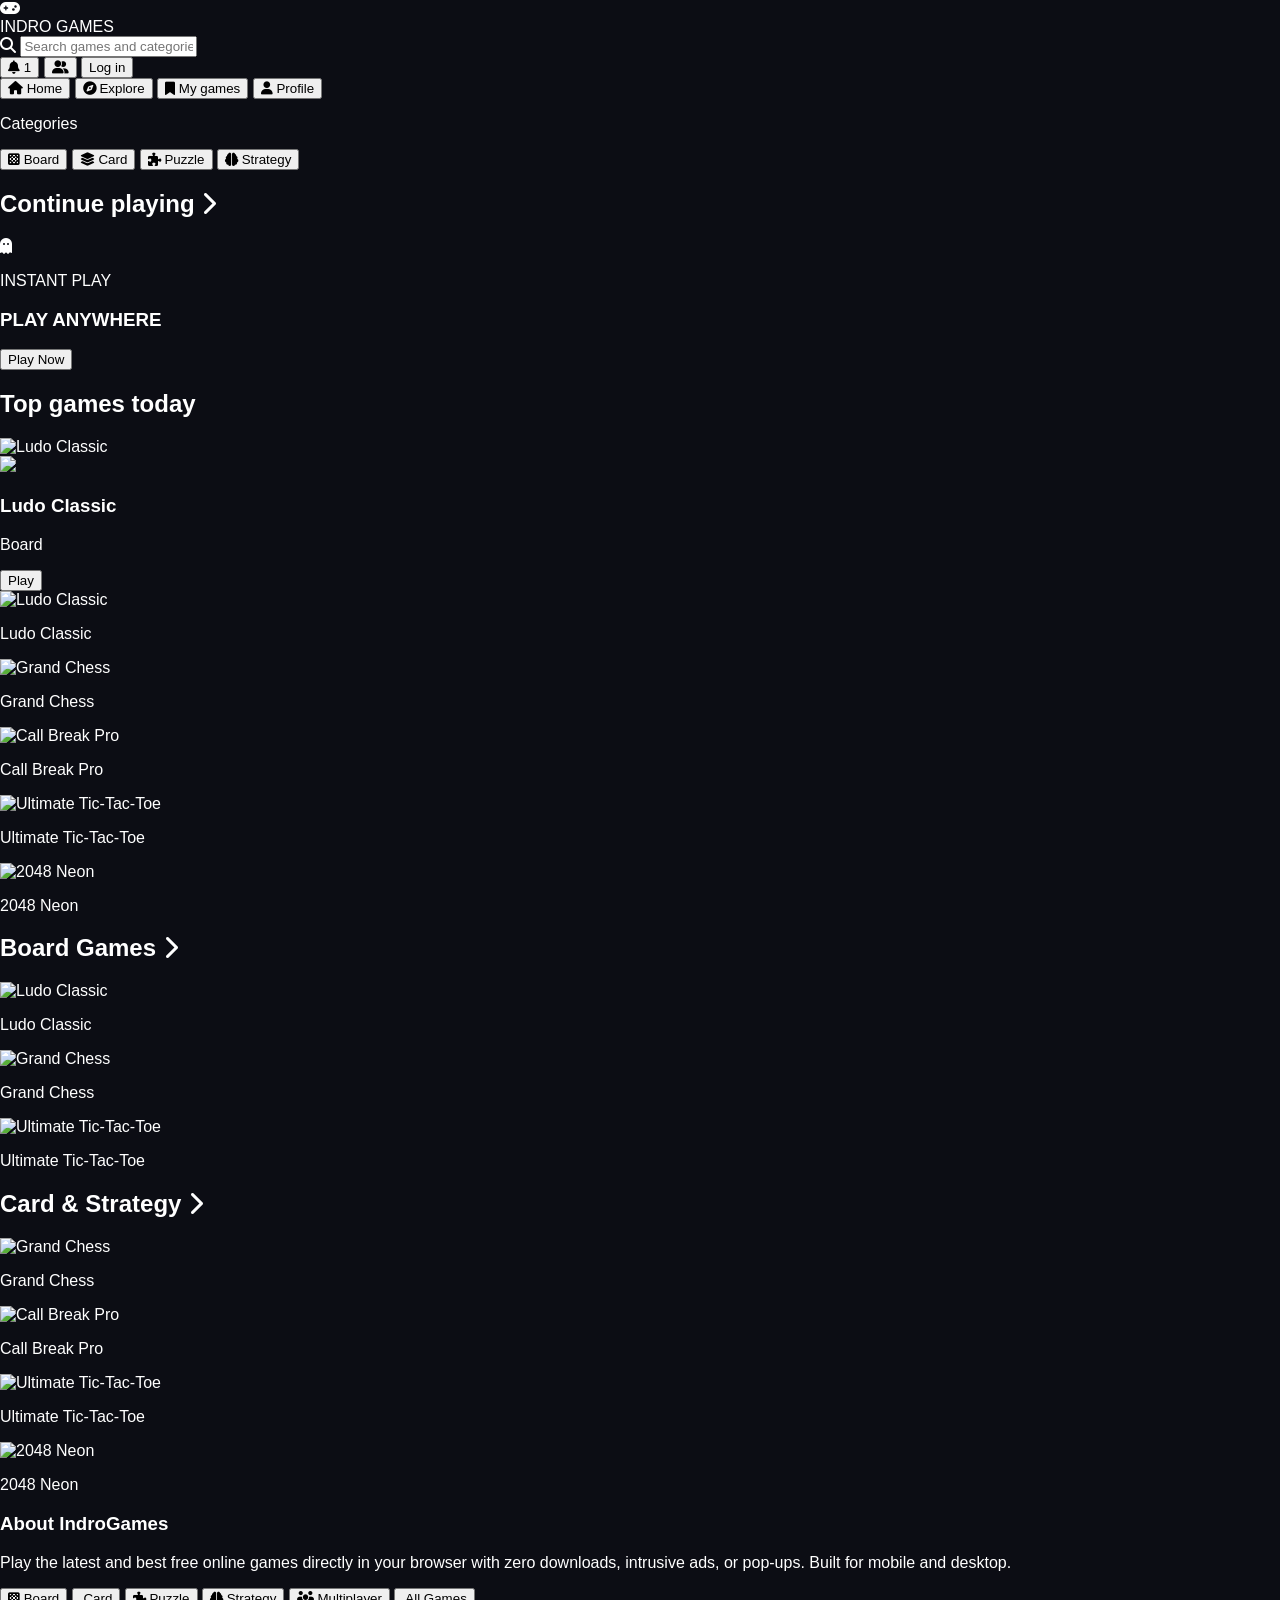
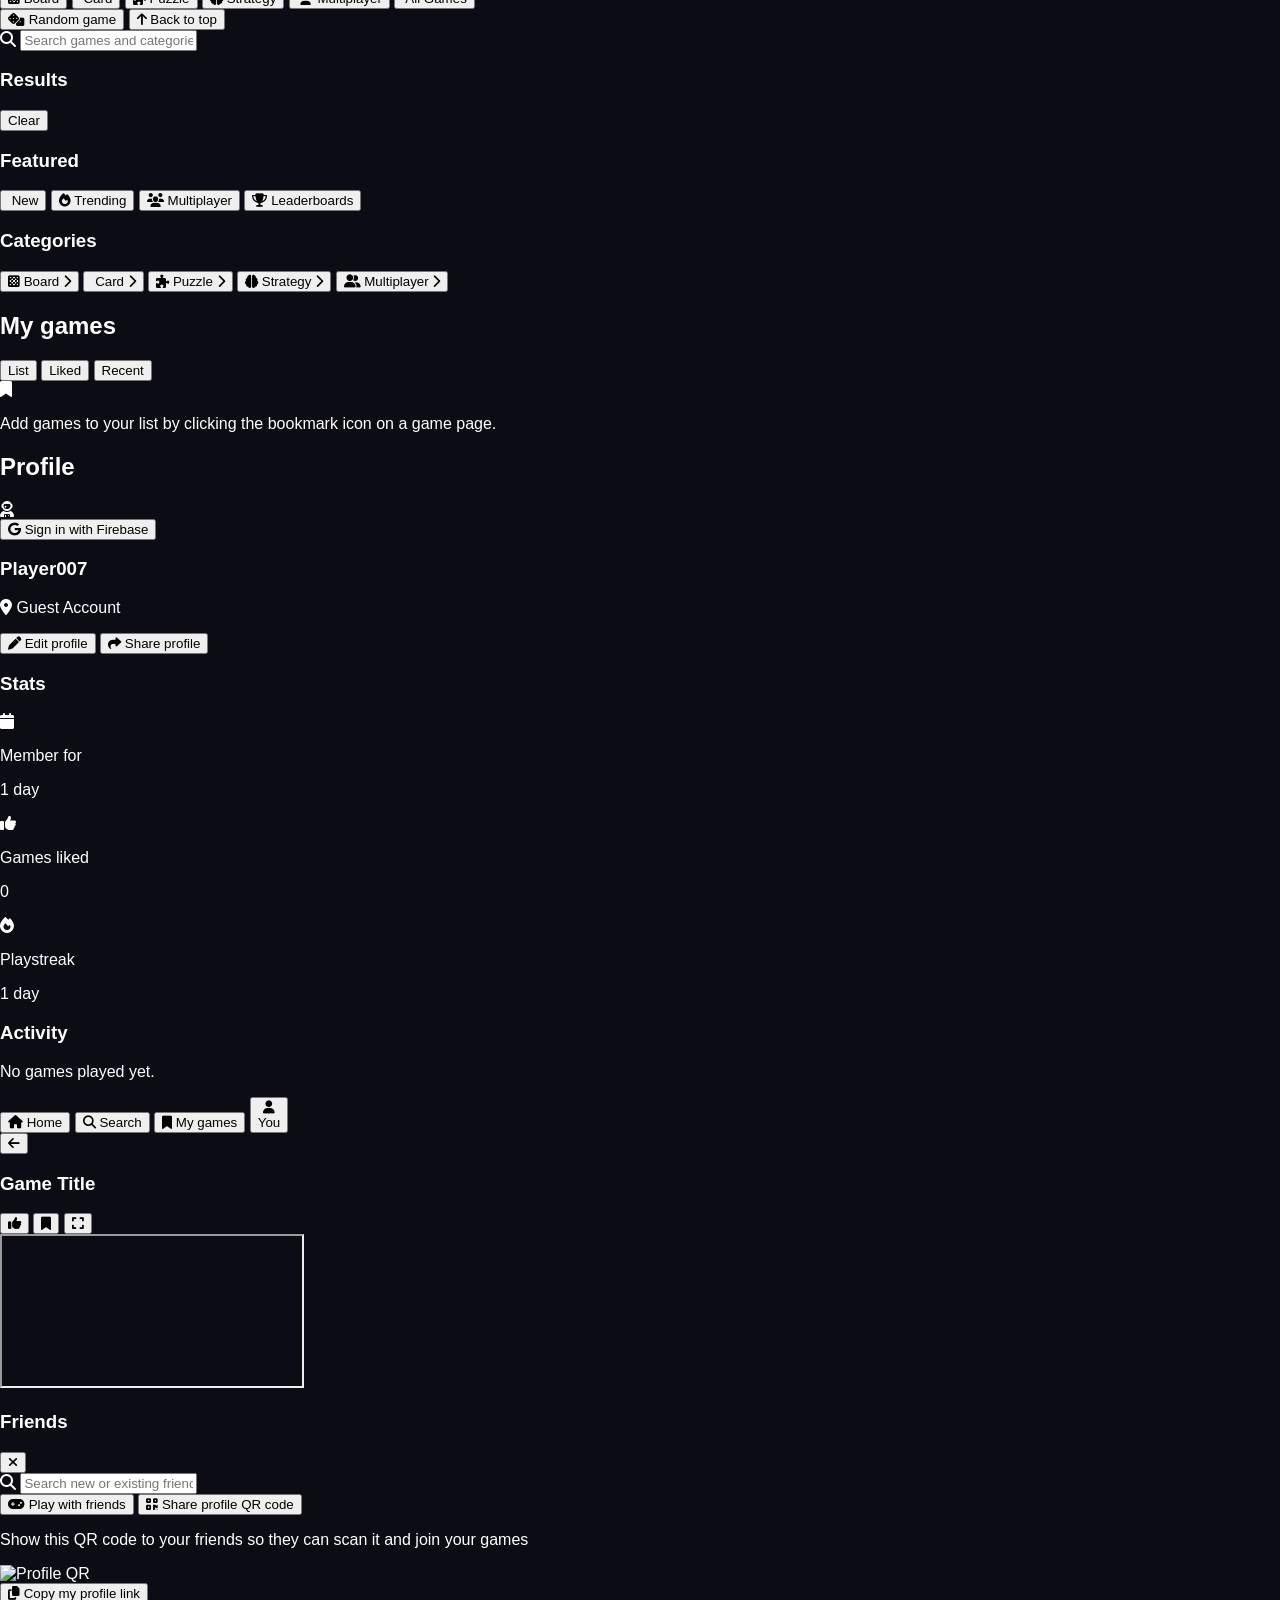
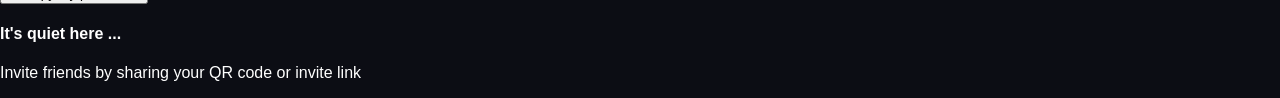
==== index.html @ e45c2a80 "Update index.html" ====
<!DOCTYPE html>
<html lang="en" class="dark">
<head>
  <meta charset="UTF-8" />
  <meta name="viewport" content="width=device-width, initial-scale=1.0, maximum-scale=1.0, user-scalable=no" />
  <title>GameZone - Play Free Online Games</title>
  <script src="https://cdn.tailwindcss.com"></script>
  <link href="https://cdnjs.cloudflare.com/ajax/libs/font-awesome/6.5.1/css/all.min.css" rel="stylesheet" />
  <style>
    :root {
      --bg-main: #0c0d14;
      --bg-surface: #141622;
      --bg-card: #1c1f30;
      --bg-hover: #262a40;
      --accent-purple: #6842ff;
      --accent-green: #9fe870;
    }
    * {
      box-sizing: border-box;
      -webkit-tap-highlight-color: transparent;
    }
    body {
      background-color: var(--bg-main);
      color: #ffffff;
      font-family: -apple-system, BlinkMacSystemFont, "Segoe UI", Roboto, Helvetica, Arial, sans-serif;
      margin: 0;
      padding-bottom: 72px;
      overflow-x: hidden;
    }
    @media (min-width: 768px) {
      body {
        padding-bottom: 0;
      }
    }
    .no-scrollbar::-webkit-scrollbar {
      display: none;
    }
    .no-scrollbar {
      -ms-overflow-style: none;
      scrollbar-width: none;
    }
    .game-icon-card:active {
      transform: scale(0.96);
    }
  </style>
</head>
<body class="min-h-screen flex flex-col">

  <!-- TOP HEADER -->
  <header class="sticky top-0 z-40 bg-[#0c0d14]/95 backdrop-blur-md border-b border-white/5 px-3.5 py-2.5 flex items-center justify-between">
    <!-- Brand Logo -->
    <div onclick="switchTab('home')" class="flex items-center gap-2 cursor-pointer select-none">
      <div class="w-9 h-9 rounded-xl bg-[#6842ff] flex items-center justify-center shadow-lg shadow-purple-600/30">
        <i class="fas fa-gamepad text-white text-lg"></i>
      </div>
      <div class="leading-none">
        <span class="block text-[11px] font-black tracking-wider text-gray-300 uppercase">INDRO</span>
        <span class="block text-base font-black tracking-tight text-white uppercase">GAMES</span>
      </div>
    </div>

    <!-- Desktop Search Bar -->
    <div class="hidden md:flex flex-1 max-w-md mx-6 relative">
      <i class="fas fa-search absolute left-3.5 top-3 text-gray-400 text-sm"></i>
      <input type="text" id="desktopSearchInput" onkeyup="handleSearch(this.value)" placeholder="Search games and categories"
        class="w-full bg-[#1c1f30] text-sm text-white placeholder-gray-400 rounded-full py-2 pl-10 pr-4 focus:outline-none focus:ring-2 focus:ring-[#6842ff]" />
    </div>

    <!-- Top Right Action Icons -->
    <div class="flex items-center gap-2">
      <button onclick="showToast('No new notifications')" class="relative w-9 h-9 rounded-full bg-[#1c1f30] hover:bg-[#262a40] flex items-center justify-center text-gray-200 transition">
        <i class="fas fa-bell text-sm"></i>
        <span class="absolute -top-0.5 -right-0.5 w-4 h-4 rounded-full bg-red-500 text-[10px] font-bold flex items-center justify-center">1</span>
      </button>

      <button onclick="openFriendsModal()" class="w-9 h-9 rounded-full bg-[#1c1f30] hover:bg-[#262a40] flex items-center justify-center text-gray-200 transition" title="Friends">
        <i class="fas fa-user-group text-sm"></i>
      </button>

      <button id="headerAuthBtn" onclick="triggerFirebaseLogin()" class="bg-[#9fe870] hover:bg-[#8ed95e] text-[#0c0d14] font-extrabold text-xs px-3.5 py-2 rounded-full transition shadow">
        Log in
      </button>
    </div>
  </header>

  <!-- MAIN WRAPPER -->
  <div class="flex flex-1">
    <!-- Desktop Left Sidebar -->
    <aside class="hidden md:flex flex-col w-56 bg-[#141622] border-r border-white/5 p-3 gap-1.5 shrink-0 sticky top-[57px] h-[calc(100vh-57px)]">
      <button onclick="switchTab('home')" class="nav-side flex items-center gap-3 px-3.5 py-2.5 rounded-xl bg-[#262a40] text-white font-semibold text-sm">
        <i class="fas fa-home w-5 text-[#6842ff]"></i> Home
      </button>
      <button onclick="switchTab('search')" class="nav-side flex items-center gap-3 px-3.5 py-2.5 rounded-xl text-gray-300 hover:bg-[#1c1f30] font-semibold text-sm">
        <i class="fas fa-compass w-5 text-sky-400"></i> Explore
      </button>
      <button onclick="switchTab('mygames')" class="nav-side flex items-center gap-3 px-3.5 py-2.5 rounded-xl text-gray-300 hover:bg-[#1c1f30] font-semibold text-sm">
        <i class="fas fa-bookmark w-5 text-amber-400"></i> My games
      </button>
      <button onclick="switchTab('you')" class="nav-side flex items-center gap-3 px-3.5 py-2.5 rounded-xl text-gray-300 hover:bg-[#1c1f30] font-semibold text-sm">
        <i class="fas fa-user w-5 text-emerald-400"></i> Profile
      </button>
      <div class="border-t border-white/5 my-2"></div>
      <p class="px-3 text-[11px] font-bold uppercase tracking-wider text-gray-500">Categories</p>
      <button onclick="openCategoryView('Board')" class="flex items-center gap-3 px-3.5 py-2 rounded-xl text-gray-300 hover:bg-[#1c1f30] text-sm">
        <i class="fas fa-chess-board w-5 text-purple-400"></i> Board
      </button>
      <button onclick="openCategoryView('Card')" class="flex items-center gap-3 px-3.5 py-2 rounded-xl text-gray-300 hover:bg-[#1c1f30] text-sm">
        <i class="fas fa-layer-group w-5 text-rose-400"></i> Card
      </button>
      <button onclick="openCategoryView('Puzzle')" class="flex items-center gap-3 px-3.5 py-2 rounded-xl text-gray-300 hover:bg-[#1c1f30] text-sm">
        <i class="fas fa-puzzle-piece w-5 text-amber-400"></i> Puzzle
      </button>
      <button onclick="openCategoryView('Strategy')" class="flex items-center gap-3 px-3.5 py-2 rounded-xl text-gray-300 hover:bg-[#1c1f30] text-sm">
        <i class="fas fa-brain w-5 text-cyan-400"></i> Strategy
      </button>
    </aside>

    <!-- CONTENT VIEWS CONTAINER -->
    <main class="flex-1 w-full max-w-6xl mx-auto px-3.5 py-4">

      <!-- ==================== 1. HOME TAB ==================== -->
      <section id="view-home" class="space-y-6">

        <!-- Continue Playing Row -->
        <div id="continuePlayingSection" class="hidden">
          <div class="flex items-center justify-between mb-2.5">
            <h2 class="text-base font-extrabold tracking-tight flex items-center gap-1.5">
              Continue playing <i class="fas fa-chevron-right text-xs text-gray-400"></i>
            </h2>
          </div>
          <div id="continuePlayingRow" class="flex gap-3 overflow-x-auto no-scrollbar pb-1"></div>
        </div>

        <!-- Promo / Offline Banner (Matches Video Style) -->
        <div class="bg-gradient-to-r from-[#282157] via-[#342875] to-[#1e1b4b] rounded-2xl p-4 flex items-center justify-between border border-purple-500/20 shadow-lg">
          <div class="flex items-center gap-3">
            <div class="w-12 h-12 rounded-2xl bg-[#6842ff] flex items-center justify-center shrink-0 shadow-md">
              <i class="fas fa-ghost text-2xl text-white"></i>
            </div>
            <div>
              <p class="text-[11px] font-bold uppercase tracking-wider text-purple-300">INSTANT PLAY</p>
              <h3 class="text-base font-black leading-tight text-white">PLAY ANYWHERE</h3>
            </div>
          </div>
          <button onclick="playRandomGame()" class="bg-[#9fe870] hover:bg-[#8ed95e] text-[#0c0d14] font-extrabold text-xs px-4 py-2.5 rounded-full transition shrink-0 shadow">
            Play Now
          </button>
        </div>

        <!-- Top Games Today -->
        <div>
          <div class="flex items-center justify-between mb-3">
            <h2 class="text-lg font-extrabold tracking-tight flex items-center gap-2">
              Top games today
            </h2>
          </div>

          <!-- Featured Hero Game Card -->
          <div id="featuredHeroCard" class="mb-3"></div>

          <!-- 3-Column Icon Grid (Mobile) / 6-Column (Desktop) -->
          <div id="topGamesGrid" class="grid grid-cols-3 sm:grid-cols-4 md:grid-cols-5 lg:grid-cols-6 gap-2.5"></div>
        </div>

        <!-- Board Games Carousel -->
        <div>
          <div onclick="openCategoryView('Board')" class="flex items-center justify-between mb-2.5 cursor-pointer">
            <h2 class="text-base font-extrabold tracking-tight flex items-center gap-1.5">
              Board Games <i class="fas fa-chevron-right text-xs text-gray-400"></i>
            </h2>
          </div>
          <div id="row-Board" class="grid grid-cols-3 sm:grid-cols-4 md:grid-cols-5 lg:grid-cols-6 gap-2.5"></div>
        </div>

        <!-- Card & Strategy Games Carousel -->
        <div>
          <div onclick="openCategoryView('Card')" class="flex items-center justify-between mb-2.5 cursor-pointer">
            <h2 class="text-base font-extrabold tracking-tight flex items-center gap-1.5">
              Card & Strategy <i class="fas fa-chevron-right text-xs text-gray-400"></i>
            </h2>
          </div>
          <div id="row-CardStrategy" class="grid grid-cols-3 sm:grid-cols-4 md:grid-cols-5 lg:grid-cols-6 gap-2.5"></div>
        </div>

        <!-- About Box + Quick Category Chips (Matches Video Footer Section) -->
        <div class="bg-[#141622] rounded-2xl p-4 border border-white/5 space-y-4">
          <div>
            <h3 class="text-base font-extrabold mb-1">About IndroGames</h3>
            <p class="text-xs text-gray-400 leading-relaxed">
              Play the latest and best free online games directly in your browser with zero downloads, intrusive ads, or pop-ups. Built for mobile and desktop.
            </p>
          </div>
          <div class="grid grid-cols-3 sm:grid-cols-6 gap-2">
            <button onclick="openCategoryView('Board')" class="bg-[#1c1f30] hover:bg-[#262a40] p-3 rounded-xl flex flex-col items-start gap-2 transition">
              <i class="fas fa-chess-board text-purple-400 text-base"></i>
              <span class="text-xs font-bold">Board</span>
            </button>
            <button onclick="openCategoryView('Card')" class="bg-[#1c1f30] hover:bg-[#262a40] p-3 rounded-xl flex flex-col items-start gap-2 transition">
              <i class="fas fa-spade text-rose-400 text-base"></i>
              <span class="text-xs font-bold">Card</span>
            </button>
            <button onclick="openCategoryView('Puzzle')" class="bg-[#1c1f30] hover:bg-[#262a40] p-3 rounded-xl flex flex-col items-start gap-2 transition">
              <i class="fas fa-puzzle-piece text-amber-400 text-base"></i>
              <span class="text-xs font-bold">Puzzle</span>
            </button>
            <button onclick="openCategoryView('Strategy')" class="bg-[#1c1f30] hover:bg-[#262a40] p-3 rounded-xl flex flex-col items-start gap-2 transition">
              <i class="fas fa-brain text-sky-400 text-base"></i>
              <span class="text-xs font-bold">Strategy</span>
            </button>
            <button onclick="openCategoryView('Multiplayer')" class="bg-[#1c1f30] hover:bg-[#262a40] p-3 rounded-xl flex flex-col items-start gap-2 transition">
              <i class="fas fa-users text-emerald-400 text-base"></i>
              <span class="text-xs font-bold">Multiplayer</span>
            </button>
            <button onclick="openCategoryView('All')" class="bg-[#1c1f30] hover:bg-[#262a40] p-3 rounded-xl flex flex-col items-start gap-2 transition">
              <i class="fas fa-grid-2 text-indigo-400 text-base"></i>
              <span class="text-xs font-bold">All Games</span>
            </button>
          </div>
        </div>

        <!-- Bottom Pill Buttons (Random Game & Back to Top) -->
        <div class="space-y-2.5 pt-1 pb-4">
          <button onclick="playRandomGame()" class="w-full bg-[#1c1f30] hover:bg-[#262a40] text-white font-bold text-sm py-3 rounded-full flex items-center justify-center gap-2 transition">
            <i class="fas fa-dice text-rose-400"></i> Random game
          </button>
          <button onclick="window.scrollTo({top: 0, behavior: 'smooth'})" class="w-full bg-[#1c1f30] hover:bg-[#262a40] text-white font-bold text-sm py-3 rounded-full flex items-center justify-center gap-2 transition">
            <i class="fas fa-arrow-up text-gray-300"></i> Back to top
          </button>
        </div>
      </section>

      <!-- ==================== 2. SEARCH & EXPLORE TAB ==================== -->
      <section id="view-search" class="hidden space-y-5">
        <!-- Mobile Search Input -->
        <div class="relative">
          <i class="fas fa-search absolute left-4 top-3.5 text-gray-400 text-sm"></i>
          <input type="text" id="mobileSearchInput" onkeyup="handleSearch(this.value)" placeholder="Search games and categories"
            class="w-full bg-[#1c1f30] text-sm text-white placeholder-gray-400 rounded-full py-3 pl-11 pr-4 focus:outline-none focus:ring-2 focus:ring-[#6842ff]" />
        </div>

        <!-- Search Results Container -->
        <div id="searchResultsBox" class="hidden space-y-3">
          <div class="flex items-center justify-between">
            <h3 id="searchResultTitle" class="text-base font-extrabold">Results</h3>
            <button onclick="clearSearch()" class="text-xs text-purple-400 font-bold">Clear</button>
          </div>
          <div id="searchResultsGrid" class="grid grid-cols-3 sm:grid-cols-4 md:grid-cols-6 gap-2.5"></div>
        </div>

        <!-- Default Explore Content -->
        <div id="exploreDefaultBox" class="space-y-5">
          <div>
            <h3 class="text-base font-extrabold mb-2.5">Featured</h3>
            <div class="grid grid-cols-2 sm:grid-cols-3 gap-2.5">
              <button onclick="openCategoryView('All')" class="bg-[#1c1f30] hover:bg-[#262a40] p-3.5 rounded-xl flex flex-col items-start gap-2 transition">
                <i class="fas fa-sparkles text-sky-400"></i>
                <span class="text-sm font-bold">New</span>
              </button>
              <button onclick="openCategoryView('All')" class="bg-[#1c1f30] hover:bg-[#262a40] p-3.5 rounded-xl flex flex-col items-start gap-2 transition">
                <i class="fas fa-fire text-orange-400"></i>
                <span class="text-sm font-bold">Trending</span>
              </button>
              <button onclick="openCategoryView('Multiplayer')" class="bg-[#1c1f30] hover:bg-[#262a40] p-3.5 rounded-xl flex flex-col items-start gap-2 transition">
                <i class="fas fa-users text-purple-400"></i>
                <span class="text-sm font-bold">Multiplayer</span>
              </button>
              <button onclick="openCategoryView('Strategy')" class="bg-[#1c1f30] hover:bg-[#262a40] p-3.5 rounded-xl flex flex-col items-start gap-2 transition">
                <i class="fas fa-trophy text-amber-400"></i>
                <span class="text-sm font-bold">Leaderboards</span>
              </button>
            </div>
          </div>

          <div>
            <h3 class="text-base font-extrabold mb-2">Categories</h3>
            <div class="divide-y divide-white/5 bg-[#141622] rounded-2xl overflow-hidden">
              <button onclick="openCategoryView('Board')" class="w-full px-4 py-3.5 flex items-center justify-between hover:bg-[#1c1f30] transition">
                <span class="flex items-center gap-3 text-sm font-bold"><i class="fas fa-chess-board w-5 text-purple-400"></i> Board</span>
                <i class="fas fa-chevron-right text-xs text-gray-500"></i>
              </button>
              <button onclick="openCategoryView('Card')" class="w-full px-4 py-3.5 flex items-center justify-between hover:bg-[#1c1f30] transition">
                <span class="flex items-center gap-3 text-sm font-bold"><i class="fas fa-spade w-5 text-rose-400"></i> Card</span>
                <i class="fas fa-chevron-right text-xs text-gray-500"></i>
              </button>
              <button onclick="openCategoryView('Puzzle')" class="w-full px-4 py-3.5 flex items-center justify-between hover:bg-[#1c1f30] transition">
                <span class="flex items-center gap-3 text-sm font-bold"><i class="fas fa-puzzle-piece w-5 text-amber-400"></i> Puzzle</span>
                <i class="fas fa-chevron-right text-xs text-gray-500"></i>
              </button>
              <button onclick="openCategoryView('Strategy')" class="w-full px-4 py-3.5 flex items-center justify-between hover:bg-[#1c1f30] transition">
                <span class="flex items-center gap-3 text-sm font-bold"><i class="fas fa-brain w-5 text-sky-400"></i> Strategy</span>
                <i class="fas fa-chevron-right text-xs text-gray-500"></i>
              </button>
              <button onclick="openCategoryView('Multiplayer')" class="w-full px-4 py-3.5 flex items-center justify-between hover:bg-[#1c1f30] transition">
                <span class="flex items-center gap-3 text-sm font-bold"><i class="fas fa-user-friends w-5 text-emerald-400"></i> Multiplayer</span>
                <i class="fas fa-chevron-right text-xs text-gray-500"></i>
              </button>
            </div>
          </div>
        </div>
      </section>

      <!-- ==================== 3. MY GAMES TAB ==================== -->
      <section id="view-mygames" class="hidden space-y-4">
        <h2 class="text-xl font-black">My games</h2>
        <div class="flex gap-2">
          <button onclick="switchMyGamesFilter('list')" id="mg-tab-list" class="px-4 py-1.5 rounded-full text-xs font-extrabold bg-white text-[#0c0d14]">List</button>
          <button onclick="switchMyGamesFilter('liked')" id="mg-tab-liked" class="px-4 py-1.5 rounded-full text-xs font-extrabold bg-[#1c1f30] text-gray-300">Liked</button>
          <button onclick="switchMyGamesFilter('recent')" id="mg-tab-recent" class="px-4 py-1.5 rounded-full text-xs font-extrabold bg-[#1c1f30] text-gray-300">Recent</button>
        </div>

        <div id="myGamesGrid" class="grid grid-cols-3 sm:grid-cols-4 md:grid-cols-6 gap-2.5 pt-2"></div>
        <div id="myGamesEmpty" class="hidden text-center py-16 px-4">
          <div class="w-14 h-14 rounded-2xl bg-[#1c1f30] mx-auto flex items-center justify-center mb-3 text-gray-400">
            <i class="fas fa-bookmark text-xl"></i>
          </div>
          <p class="text-sm text-gray-300 font-medium max-w-xs mx-auto">
            Add games to your list by clicking the bookmark icon on a game page.
          </p>
        </div>
      </section>

      <!-- ==================== 4. YOU / PROFILE TAB ==================== -->
      <section id="view-you" class="hidden space-y-5">
        <h2 class="text-xl font-black">Profile</h2>

        <!-- Profile Header Card -->
        <div class="bg-[#141622] rounded-2xl overflow-hidden border border-white/5">
          <div class="h-24 bg-gradient-to-r from-[#6842ff] via-indigo-600 to-purple-900 relative"></div>
          <div class="px-4 pb-4 -mt-9">
            <div class="flex items-end justify-between">
              <div class="w-18 h-18 w-[72px] h-[72px] rounded-2xl bg-[#1c1f30] border-4 border-[#141622] flex items-center justify-center shadow-lg">
                <i class="fas fa-user-astronaut text-3xl text-[#6842ff]"></i>
              </div>
              <button onclick="triggerFirebaseLogin()" class="bg-[#6842ff] hover:bg-[#5732e8] text-white font-bold text-xs px-4 py-2 rounded-full transition">
                <i class="fab fa-google mr-1.5"></i> Sign in with Firebase
              </button>
            </div>

            <div class="mt-2.5">
              <h3 id="profileName" class="text-lg font-black">Player007</h3>
              <p class="text-xs text-gray-400 flex items-center gap-1 mt-0.5">
                <i class="fas fa-location-dot text-gray-500"></i> Guest Account
              </p>
            </div>

            <div class="grid grid-cols-2 gap-2.5 mt-4">
              <button onclick="editUsername()" class="bg-[#1c1f30] hover:bg-[#262a40] py-2.5 rounded-full text-xs font-bold flex items-center justify-center gap-1.5 transition">
                <i class="fas fa-pen"></i> Edit profile
              </button>
              <button onclick="openFriendsModal()" class="bg-[#1c1f30] hover:bg-[#262a40] py-2.5 rounded-full text-xs font-bold flex items-center justify-center gap-1.5 transition">
                <i class="fas fa-share"></i> Share profile
              </button>
            </div>
          </div>
        </div>

        <!-- Stats Section -->
        <div>
          <h3 class="text-base font-extrabold mb-2.5">Stats</h3>
          <div class="bg-[#141622] rounded-2xl p-4 border border-white/5 space-y-3.5">
            <div class="flex items-center gap-3">
              <div class="w-9 h-9 rounded-xl bg-[#1c1f30] flex items-center justify-center text-gray-400">
                <i class="fas fa-calendar"></i>
              </div>
              <div>
                <p class="text-[11px] text-gray-400">Member for</p>
                <p class="text-sm font-extrabold">1 day</p>
              </div>
            </div>
            <div class="flex items-center gap-3">
              <div class="w-9 h-9 rounded-xl bg-[#1c1f30] flex items-center justify-center text-gray-400">
                <i class="fas fa-thumbs-up"></i>
              </div>
              <div>
                <p class="text-[11px] text-gray-400">Games liked</p>
                <p id="statLikedCount" class="text-sm font-extrabold">0</p>
              </div>
            </div>
            <div class="flex items-center gap-3">
              <div class="w-9 h-9 rounded-xl bg-[#1c1f30] flex items-center justify-center text-orange-400">
                <i class="fas fa-fire"></i>
              </div>
              <div>
                <p class="text-[11px] text-gray-400">Playstreak</p>
                <p class="text-sm font-extrabold">1 day</p>
              </div>
            </div>
          </div>
        </div>

        <!-- Activity Section -->
        <div>
          <h3 class="text-base font-extrabold mb-2.5">Activity</h3>
          <div id="profileActivityRow" class="flex gap-3 overflow-x-auto no-scrollbar"></div>
        </div>
      </section>

    </main>
  </div>

  <!-- MOBILE BOTTOM NAVIGATION BAR (Exact CrazyGames 4-Tab Layout) -->
  <nav class="md:hidden fixed bottom-0 inset-x-0 z-40 bg-[#141622]/95 backdrop-blur-md border-t border-white/10 grid grid-cols-4 py-1.5">
    <button onclick="switchTab('home')" id="nav-home" class="flex flex-col items-center justify-center gap-1 py-1 text-white">
      <i class="fas fa-home text-base"></i>
      <span class="text-[10px] font-bold">Home</span>
    </button>
    <button onclick="switchTab('search')" id="nav-search" class="flex flex-col items-center justify-center gap-1 py-1 text-gray-400">
      <i class="fas fa-search text-base"></i>
      <span class="text-[10px] font-bold">Search</span>
    </button>
    <button onclick="switchTab('mygames')" id="nav-mygames" class="flex flex-col items-center justify-center gap-1 py-1 text-gray-400">
      <i class="fas fa-bookmark text-base"></i>
      <span class="text-[10px] font-bold">My games</span>
    </button>
    <button onclick="switchTab('you')" id="nav-you" class="flex flex-col items-center justify-center gap-1 py-1 text-gray-400">
      <div class="w-5 h-5 rounded-full bg-[#6842ff] flex items-center justify-center text-[10px] text-white">
        <i class="fas fa-user"></i>
      </div>
      <span class="text-[10px] font-bold">You</span>
    </button>
  </nav>

  <!-- ==================== IN-BROWSER GAME PLAYER MODAL ==================== -->
  <div id="playerModal" class="fixed inset-0 z-50 bg-[#0c0d14] hidden flex-col">
    <div class="bg-[#141622] px-3 py-2 flex items-center justify-between border-b border-white/10">
      <div class="flex items-center gap-2.5 min-w-0">
        <button onclick="closeGame()" class="w-9 h-9 rounded-full bg-[#1c1f30] hover:bg-[#262a40] flex items-center justify-center text-white shrink-0">
          <i class="fas fa-arrow-left text-sm"></i>
        </button>
        <h3 id="activeGameTitle" class="font-extrabold text-sm sm:text-base truncate">Game Title</h3>
      </div>

      <div class="flex items-center gap-2 shrink-0">
        <button id="playerLikeBtn" onclick="toggleCurrentGameLike()" class="w-9 h-9 rounded-full bg-[#1c1f30] hover:bg-[#262a40] flex items-center justify-center text-gray-300 transition" title="Like">
          <i class="fas fa-thumbs-up text-sm"></i>
        </button>
        <button id="playerBookmarkBtn" onclick="toggleCurrentGameBookmark()" class="w-9 h-9 rounded-full bg-[#1c1f30] hover:bg-[#262a40] flex items-center justify-center text-gray-300 transition" title="Save to My games">
          <i class="fas fa-bookmark text-sm"></i>
        </button>
        <button onclick="toggleFullScreen()" class="w-9 h-9 rounded-full bg-[#6842ff] hover:bg-[#5732e8] flex items-center justify-center text-white transition" title="Fullscreen">
          <i class="fas fa-expand text-sm"></i>
        </button>
      </div>
    </div>

    <div class="flex-1 w-full h-full bg-black relative">
      <iframe id="gameFrame" src="" class="w-full h-full border-0" allow="fullscreen; autoplay"></iframe>
    </div>
  </div>

  <!-- ==================== FRIENDS & SHARE PROFILE MODAL ==================== -->
  <div id="friendsModal" class="fixed inset-0 z-50 bg-[#0c0d14] hidden flex-col p-4 overflow-y-auto">
    <div class="max-w-md w-full mx-auto space-y-4">
      <div class="flex items-center justify-between">
        <h3 class="text-lg font-black">Friends</h3>
        <button onclick="closeFriendsModal()" class="w-9 h-9 rounded-full bg-[#1c1f30] flex items-center justify-center text-gray-300">
          <i class="fas fa-xmark"></i>
        </button>
      </div>

      <div class="relative">
        <i class="fas fa-search absolute left-3.5 top-3 text-gray-400 text-sm"></i>
        <input type="text" placeholder="Search new or existing friends"
          class="w-full bg-[#1c1f30] text-sm text-white placeholder-gray-400 rounded-full py-2.5 pl-10 pr-4 focus:outline-none" />
      </div>

      <button onclick="playRandomGame(); closeFriendsModal();" class="w-full bg-[#9fe870] text-[#0c0d14] font-extrabold text-sm py-3 rounded-full flex items-center justify-center gap-2">
        <i class="fas fa-gamepad"></i> Play with friends
      </button>

      <button onclick="toggleQrBox()" class="w-full bg-[#1c1f30] text-white font-bold text-sm py-3 rounded-full flex items-center justify-center gap-2">
        <i class="fas fa-qrcode"></i> Share profile QR code
      </button>

      <!-- QR Code Box -->
      <div id="qrShareBox" class="hidden bg-[#141622] rounded-2xl p-5 text-center border border-white/10 space-y-3">
        <p class="text-xs text-gray-300">Show this QR code to your friends so they can scan it and join your games</p>
        <div class="bg-white p-3 rounded-2xl inline-block">
          <img id="qrCodeImg" src="" alt="Profile QR" class="w-44 h-44" />
        </div>
        <button onclick="copySiteLink()" class="w-full bg-[#1c1f30] hover:bg-[#262a40] text-white font-bold text-xs py-2.5 rounded-full flex items-center justify-center gap-2">
          <i class="fas fa-copy"></i> Copy my profile link
        </button>
      </div>

      <div class="text-center pt-8">
        <h4 class="text-lg font-extrabold">It's quiet here ...</h4>
        <p class="text-xs text-gray-400 mt-1">Invite friends by sharing your QR code or invite link</p>
      </div>
    </div>
  </div>

  <!-- TOAST MESSAGE -->
  <div id="toastBox" class="fixed bottom-20 md:bottom-6 left-1/2 -translate-x-1/2 z-50 bg-[#262a40] text-white text-xs font-bold px-4 py-2.5 rounded-full shadow-xl border border-white/10 hidden"></div>

  <script>
    // =========================================================================
    // 1. GAMES DATABASE (Add or edit your HTML games here)
    // =========================================================================
    const GAMES_DB = [
      {
        id: "ludo-classic",
        title: "Ludo Classic",
        category: "Board",
        tags: ["Board", "Multiplayer"],
        featured: true,
        image: "https://images.unsplash.com/photo-1610890716171-6b1bb98ffd09?auto=format&fit=crop&w=600&q=80",
        url: "games/ludo.html"
      },
      {
        id: "grand-chess",
        title: "Grand Chess",
        category: "Board",
        tags: ["Board", "Strategy", "Multiplayer"],
        featured: false,
        image: "https://images.unsplash.com/photo-1529699211952-734e80c4d42b?auto=format&fit=crop&w=600&q=80",
        url: "games/chess.html"
      },
      {
        id: "call-break",
        title: "Call Break Pro",
        category: "Card",
        tags: ["Card", "Strategy"],
        featured: false,
        image: "https://images.unsplash.com/photo-1541278107931-e006523892df?auto=format&fit=crop&w=600&q=80",
        url: "games/callbreak.html"
      },
      {
        id: "ultimate-tictactoe",
        title: "Ultimate Tic-Tac-Toe",
        category: "Board",
        tags: ["Board", "Puzzle", "Strategy", "Multiplayer"],
        featured: false,
        image: "https://images.unsplash.com/photo-1668901382969-8c73e450a1f5?auto=format&fit=crop&w=600&q=80",
        url: "games/ultimate-tictactoe.html"
      },
      {
        id: "2048-puzzle",
        title: "2048 Neon",
        category: "Puzzle",
        tags: ["Puzzle", "Strategy"],
        featured: false,
        image: "https://images.unsplash.com/photo-1614680376593-902f74cf0d41?auto=format&fit=crop&w=600&q=80",
        url: "games/2048.html"
      }
    ];

    // =========================================================================
    // 2. LOCAL STORAGE STATE (Ready to sync with Firebase later)
    // =========================================================================
    let userState = JSON.parse(localStorage.getItem("indro_games_state")) || {
      username: "Player007",
      recentIds: [],
      bookmarkedIds: [],
      likedIds: []
    };

    let activeGameId = null;
    let currentMyGamesTab = "list";

    function saveState() {
      localStorage.setItem("indro_games_state", JSON.stringify(userState));
      updateProfileUI();
    }

    // =========================================================================
    // 3. RENDER CARDS (CrazyGames Square Icon Cards & Hero Card)
    // =========================================================================
    function createSquareCard(game) {
      return `
        <div onclick="openGame('${game.id}')" class="game-icon-card cursor-pointer group">
          <div class="relative aspect-square rounded-2xl overflow-hidden bg-[#1c1f30] border border-white/5 shadow-sm">
            <img src="${game.image}" alt="${game.title}" class="w-full h-full object-cover group-hover:scale-105 transition duration-300" loading="lazy" />
          </div>
          <p class="text-xs font-bold text-gray-200 truncate mt-1.5 px-0.5">${game.title}</p>
        </div>
      `;
    }

    function renderHome() {
      // Hero Featured Game
      const heroGame = GAMES_DB.find(g => g.featured) || GAMES_DB[0];
      document.getElementById("featuredHeroCard").innerHTML = `
        <div onclick="openGame('${heroGame.id}')" class="relative aspect-[16/9] sm:aspect-[21/9] rounded-2xl overflow-hidden bg-[#1c1f30] border border-white/10 cursor-pointer group shadow-lg">
          <img src="${heroGame.image}" alt="${heroGame.title}" class="w-full h-full object-cover group-hover:scale-105 transition duration-500" />
          <div class="absolute inset-0 bg-gradient-to-t from-black/90 via-black/25 to-transparent"></div>
          <div class="absolute bottom-3 left-3 right-3 flex items-center justify-between gap-2">
            <div class="flex items-center gap-2.5 min-w-0">
              <img src="${heroGame.image}" class="w-11 h-11 rounded-xl object-cover border border-white/20 shrink-0" />
              <div class="min-w-0">
                <h3 class="text-base font-black text-white truncate">${heroGame.title}</h3>
                <p class="text-xs text-gray-300">${heroGame.category}</p>
              </div>
            </div>
            <button class="bg-[#6842ff] hover:bg-[#5732e8] text-white font-extrabold text-xs px-5 py-2.5 rounded-full shadow-lg shrink-0">
              Play
            </button>
          </div>
        </div>
      `;

      // Top Games Grid
      document.getElementById("topGamesGrid").innerHTML = GAMES_DB.map(createSquareCard).join("");

      // Board Games Row
      const boardGames = GAMES_DB.filter(g => g.tags.includes("Board"));
      document.getElementById("row-Board").innerHTML = boardGames.map(createSquareCard).join("");

      // Card & Strategy Row
      const cardStrategyGames = GAMES_DB.filter(g => g.tags.includes("Card") || g.tags.includes("Strategy"));
      document.getElementById("row-CardStrategy").innerHTML = cardStrategyGames.map(createSquareCard).join("");

      // Continue Playing Row
      renderContinuePlaying();
    }

    function renderContinuePlaying() {
      const section = document.getElementById("continuePlayingSection");
      const row = document.getElementById("continuePlayingRow");
      const activityRow = document.getElementById("profileActivityRow");

      if (userState.recentIds.length === 0) {
        section.classList.add("hidden");
        activityRow.innerHTML = `<p class="text-xs text-gray-400">No games played yet.</p>`;
        return;
      }

      section.classList.remove("hidden");
      const recentGames = userState.recentIds
        .map(id => GAMES_DB.find(g => g.id === id))
        .filter(Boolean);

      row.innerHTML = recentGames.map(game => `
        <div onclick="openGame('${game.id}')" class="w-24 shrink-0 cursor-pointer game-icon-card">
          <div class="aspect-square rounded-2xl overflow-hidden bg-[#1c1f30] border border-white/10">
            <img src="${game.image}" alt="${game.title}" class="w-full h-full object-cover" />
          </div>
          <p class="text-xs font-bold text-gray-200 truncate mt-1.5">${game.title}</p>
        </div>
      `).join("");

      activityRow.innerHTML = recentGames.map(game => `
        <div onclick="openGame('${game.id}')" class="w-36 shrink-0 bg-[#141622] rounded-2xl overflow-hidden border border-white/5 cursor-pointer">
          <img src="${game.image}" class="w-full h-20 object-cover" />
          <div class="p-2">
            <p class="text-xs font-bold truncate">${game.title}</p>
            <p class="text-[10px] text-gray-400 mt-0.5"><i class="fas fa-clock mr-1"></i>Last played</p>
          </div>
        </div>
      `).join("");
    }

    // =========================================================================
    // 4. NAVIGATION & TABS
    // =========================================================================
    function switchTab(tabName) {
      ["home", "search", "mygames", "you"].forEach(name => {
        document.getElementById(`view-${name}`).classList.add("hidden");
        const navBtn = document.getElementById(`nav-${name}`);
        if (navBtn) {
          navBtn.classList.remove("text-white");
          navBtn.classList.add("text-gray-400");
        }
      });

      document.getElementById(`view-${tabName}`).classList.remove("hidden");
      const activeNav = document.getElementById(`nav-${tabName}`);
      if (activeNav) {
        activeNav.classList.remove("text-gray-400");
        activeNav.classList.add("text-white");
      }

      if (tabName === "mygames") renderMyGames();
      if (tabName === "you") updateProfileUI();
      window.scrollTo({ top: 0, behavior: "smooth" });
    }

    function openCategoryView(category) {
      switchTab("search");
      const resultsBox = document.getElementById("searchResultsBox");
      const defaultBox = document.getElementById("exploreDefaultBox");
      const title = document.getElementById("searchResultTitle");
      const grid = document.getElementById("searchResultsGrid");

      const filtered = category === "All"
        ? GAMES_DB
        : GAMES_DB.filter(g => g.tags.includes(category) || g.category === category);

      title.innerText = `${category} Games (${filtered.length})`;
      grid.innerHTML = filtered.map(createSquareCard).join("");
      defaultBox.classList.add("hidden");
      resultsBox.classList.remove("hidden");
    }

    function handleSearch(query) {
      const q = query.trim().toLowerCase();
      if (document.getElementById("view-search").classList.contains("hidden")) {
        switchTab("search");
      }

      const resultsBox = document.getElementById("searchResultsBox");
      const defaultBox = document.getElementById("exploreDefaultBox");
      const title = document.getElementById("searchResultTitle");
      const grid = document.getElementById("searchResultsGrid");

      if (!q) {
        resultsBox.classList.add("hidden");
        defaultBox.classList.remove("hidden");
        return;
      }

      const filtered = GAMES_DB.filter(g =>
        g.title.toLowerCase().includes(q) ||
        g.category.toLowerCase().includes(q) ||
        g.tags.some(t => t.toLowerCase().includes(q))
      );

      title.innerText = `Results for "${query}" (${filtered.length})`;
      grid.innerHTML = filtered.length
        ? filtered.map(createSquareCard).join("")
        : `<p class="col-span-full text-xs text-gray-400 py-8 text-center">No matching games found.</p>`;

      defaultBox.classList.add("hidden");
      resultsBox.classList.remove("hidden");
    }

    function clearSearch() {
      document.getElementById("mobileSearchInput").value = "";
      document.getElementById("desktopSearchInput").value = "";
      document.getElementById("searchResultsBox").classList.add("hidden");
      document.getElementById("exploreDefaultBox").classList.remove("hidden");
    }

    // =========================================================================
    // 5. MY GAMES (List, Liked, Recent)
    // =========================================================================
    function switchMyGamesFilter(filter) {
      currentMyGamesTab = filter;
      ["list", "liked", "recent"].forEach(tab => {
        const el = document.getElementById(`mg-tab-${tab}`);
        if (tab === filter) {
          el.className = "px-4 py-1.5 rounded-full text-xs font-extrabold bg-white text-[#0c0d14]";
        } else {
          el.className = "px-4 py-1.5 rounded-full text-xs font-extrabold bg-[#1c1f30] text-gray-300";
        }
      });
      renderMyGames();
    }

    function renderMyGames() {
      let ids = [];
      if (currentMyGamesTab === "list") ids = userState.bookmarkedIds;
      if (currentMyGamesTab === "liked") ids = userState.likedIds;
      if (currentMyGamesTab === "recent") ids = userState.recentIds;

      const games = ids.map(id => GAMES_DB.find(g => g.id === id)).filter(Boolean);
      const grid = document.getElementById("myGamesGrid");
      const empty = document.getElementById("myGamesEmpty");

      if (games.length === 0) {
        grid.innerHTML = "";
        empty.classList.remove("hidden");
      } else {
        empty.classList.add("hidden");
        grid.innerHTML = games.map(createSquareCard).join("");
      }
    }

    // =========================================================================
    // 6. GAME PLAYER & ACTIONS
    // =========================================================================
    function openGame(gameId) {
      const game = GAMES_DB.find(g => g.id === gameId);
      if (!game) return;

      activeGameId = game.id;
      document.getElementById("activeGameTitle").innerText = game.title;
      document.getElementById("gameFrame").src = game.url;

      // Save to Recent / Continue Playing
      userState.recentIds = [game.id, ...userState.recentIds.filter(id => id !== game.id)].slice(0, 12);
      saveState();
      renderContinuePlaying();
      updatePlayerActionButtons();

      const modal = document.getElementById("playerModal");
      modal.classList.remove("hidden");
      modal.classList.add("flex");
    }

    function closeGame() {
      document.getElementById("gameFrame").src = "";
      const modal = document.getElementById("playerModal");
      modal.classList.add("hidden");
      modal.classList.remove("flex");
      activeGameId = null;
    }

    function toggleCurrentGameBookmark() {
      if (!activeGameId) return;
      if (userState.bookmarkedIds.includes(activeGameId)) {
        userState.bookmarkedIds = userState.bookmarkedIds.filter(id => id !== activeGameId);
        showToast("Removed from My games");
      } else {
        userState.bookmarkedIds.unshift(activeGameId);
        showToast("Added to My games");
      }
      saveState();
      updatePlayerActionButtons();
    }

    function toggleCurrentGameLike() {
      if (!activeGameId) return;
      if (userState.likedIds.includes(activeGameId)) {
        userState.likedIds = userState.likedIds.filter(id => id !== activeGameId);
        showToast("Like removed");
      } else {
        userState.likedIds.unshift(activeGameId);
        showToast("Game liked!");
      }
      saveState();
      updatePlayerActionButtons();
    }

    function updatePlayerActionButtons() {
      const isBookmarked = userState.bookmarkedIds.includes(activeGameId);
      const isLiked = userState.likedIds.includes(activeGameId);

      const bBtn = document.getElementById("playerBookmarkBtn");
      const lBtn = document.getElementById("playerLikeBtn");

      bBtn.className = isBookmarked
        ? "w-9 h-9 rounded-full bg-[#6842ff] flex items-center justify-center text-white transition"
        : "w-9 h-9 rounded-full bg-[#1c1f30] hover:bg-[#262a40] flex items-center justify-center text-gray-300 transition";

      lBtn.className = isLiked
        ? "w-9 h-9 rounded-full bg-[#9fe870] flex items-center justify-center text-[#0c0d14] transition"
        : "w-9 h-9 rounded-full bg-[#1c1f30] hover:bg-[#262a40] flex items-center justify-center text-gray-300 transition";
    }

    function toggleFullScreen() {
      const iframe = document.getElementById("gameFrame");
      if (iframe.requestFullscreen) iframe.requestFullscreen();
      else if (iframe.webkitRequestFullscreen) iframe.webkitRequestFullscreen();
    }

    function playRandomGame() {
      const random = GAMES_DB[Math.floor(Math.random() * GAMES_DB.length)];
      openGame(random.id);
    }

    // =========================================================================
    // 7. PROFILE, FRIENDS & FIREBASE AUTH HOOK
    // =========================================================================
    function updateProfileUI() {
      document.getElementById("profileName").innerText = userState.username;
      document.getElementById("statLikedCount").innerText = userState.likedIds.length;
    }

    function editUsername() {
      const newName = prompt("Enter your player username:", userState.username);
      if (newName && newName.trim()) {
        userState.username = newName.trim();
        saveState();
        showToast("Username updated");
      }
    }

    function openFriendsModal() {
      const currentUrl = encodeURIComponent(window.location.href);
      document.getElementById("qrCodeImg").src = `https://api.qrserver.com/v1/create-qr-code/?size=200x200&data=${currentUrl}`;
      const modal = document.getElementById("friendsModal");
      modal.classList.remove("hidden");
      modal.classList.add("flex");
    }

    function closeFriendsModal() {
      const modal = document.getElementById("friendsModal");
      modal.classList.add("hidden");
      modal.classList.remove("flex");
    }

    function toggleQrBox() {
      document.getElementById("qrShareBox").classList.toggle("hidden");
    }

    function copySiteLink() {
      navigator.clipboard.writeText(window.location.href);
      showToast("Profile link copied!");
    }

    function triggerFirebaseLogin() {
      // TODO: Replace this placeholder with Firebase Google Sign-In SDK logic
      showToast("Ready for Firebase Auth integration!");
    }

    function showToast(msg) {
      const box = document.getElementById("toastBox");
      box.innerText = msg;
      box.classList.remove("hidden");
      clearTimeout(window.toastTimer);
      window.toastTimer = setTimeout(() => box.classList.add("hidden"), 2400);
    }

    // Initialize Portal
    renderHome();
    updateProfileUI();
  </script>
</body>
</html>
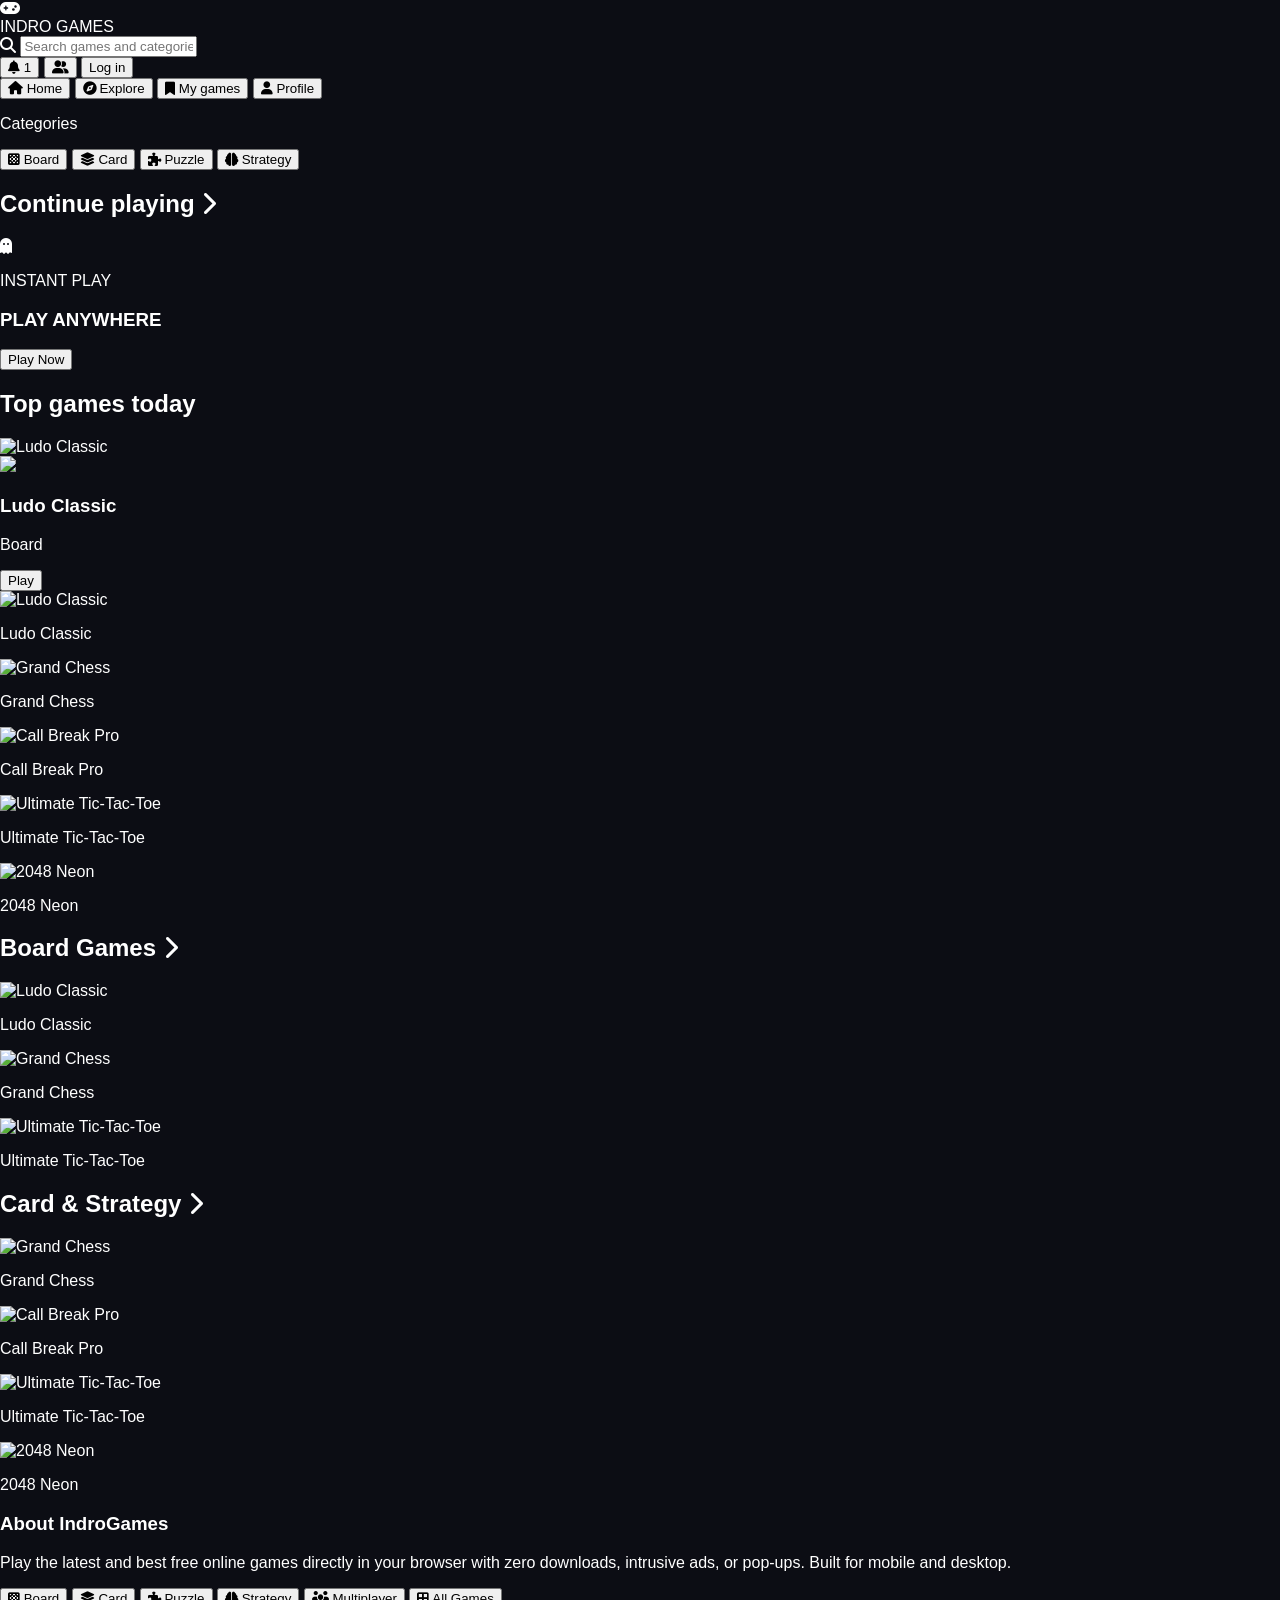
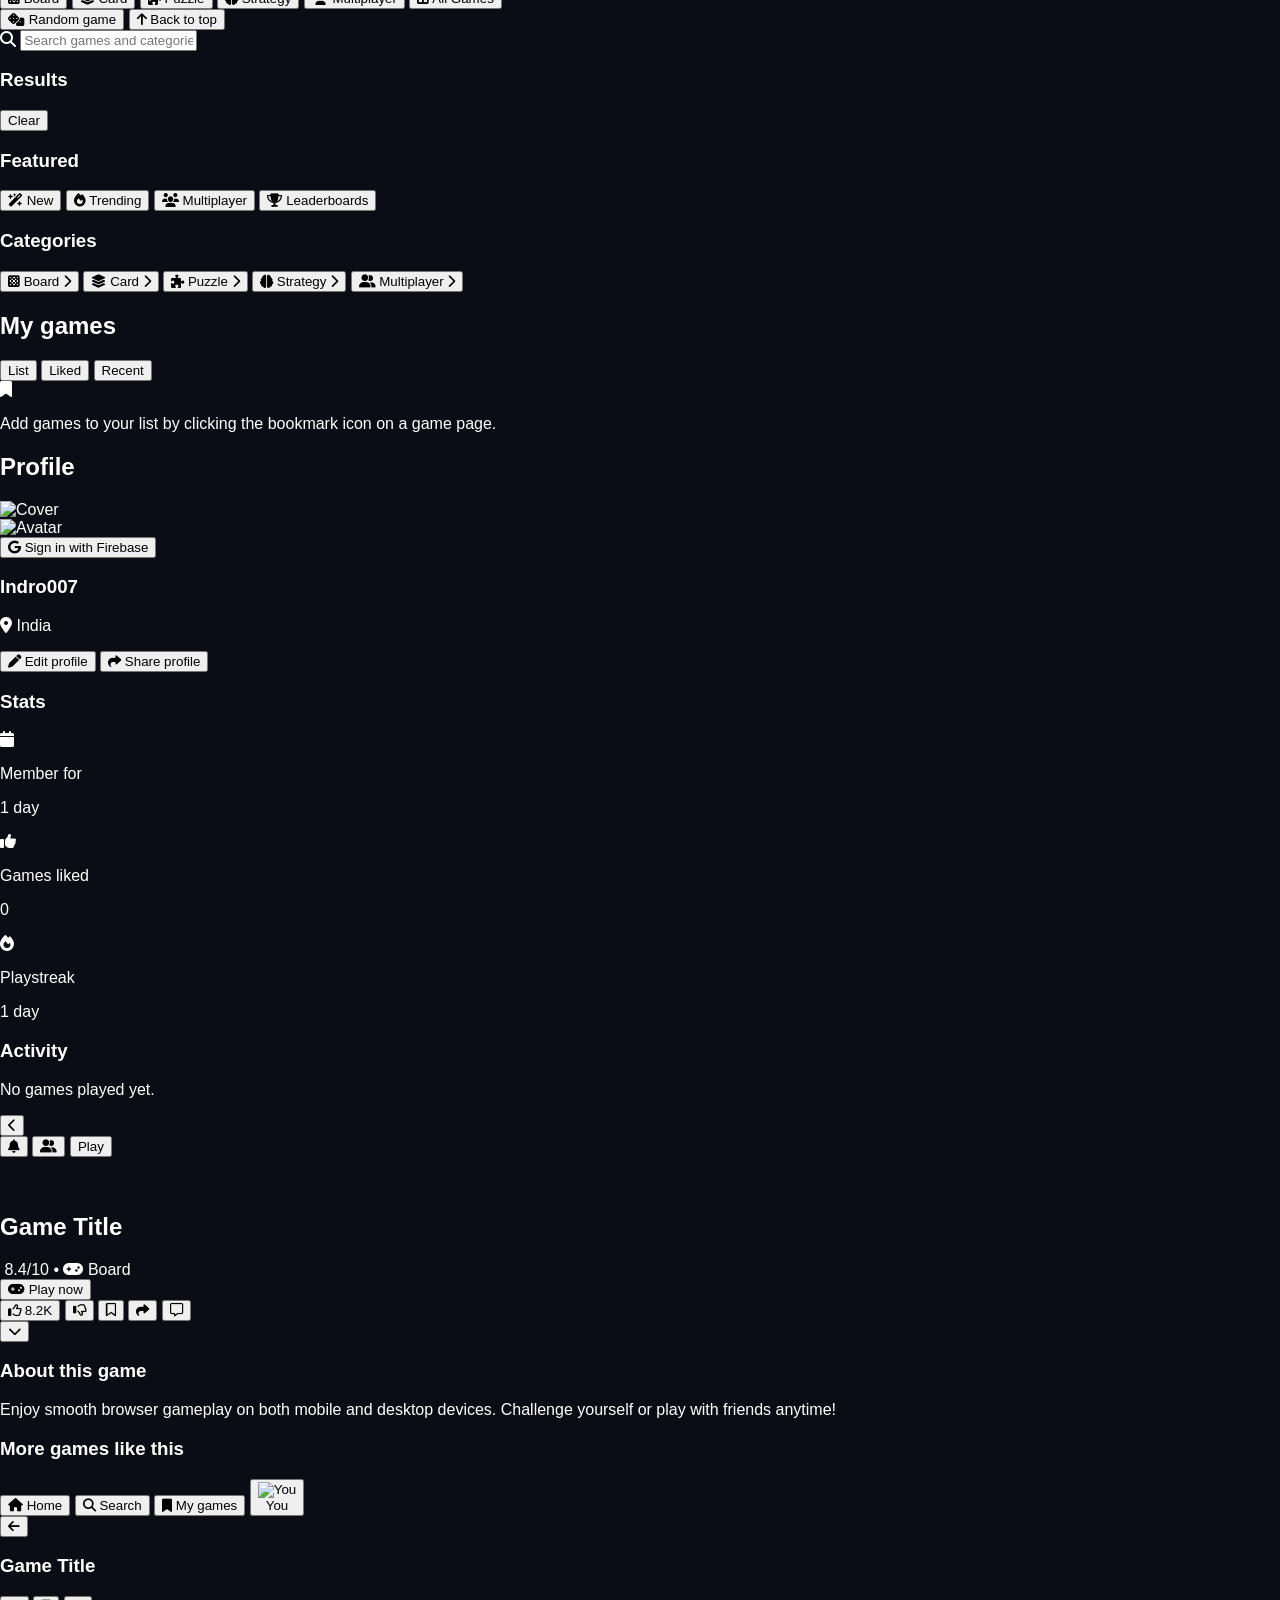
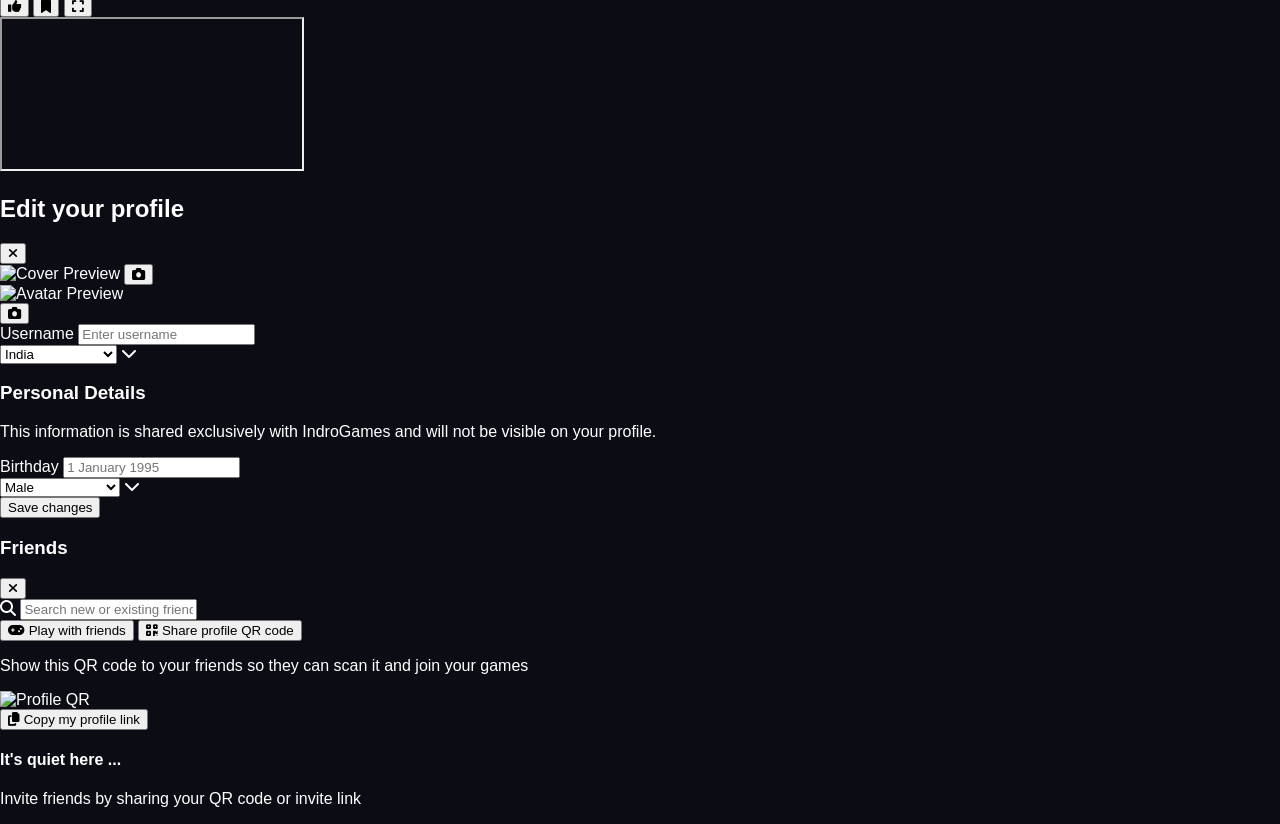
==== commit fab8be30: "Update index.html" ====
--- a/index.html
+++ b/index.html
@@ -3,7 +3,7 @@
 <head>
   <meta charset="UTF-8" />
   <meta name="viewport" content="width=device-width, initial-scale=1.0, maximum-scale=1.0, user-scalable=no" />
-  <title>GameZone - Play Free Online Games</title>
+  <title>IndroGames - Play Free Online Games</title>
   <script src="https://cdn.tailwindcss.com"></script>
   <link href="https://cdnjs.cloudflare.com/ajax/libs/font-awesome/6.5.1/css/all.min.css" rel="stylesheet" />
   <style>
@@ -47,7 +47,7 @@
 <body class="min-h-screen flex flex-col">
 
   <!-- TOP HEADER -->
-  <header class="sticky top-0 z-40 bg-[#0c0d14]/95 backdrop-blur-md border-b border-white/5 px-3.5 py-2.5 flex items-center justify-between">
+  <header id="mainHeader" class="sticky top-0 z-40 bg-[#0c0d14]/95 backdrop-blur-md border-b border-white/5 px-3.5 py-2.5 flex items-center justify-between">
     <!-- Brand Logo -->
     <div onclick="switchTab('home')" class="flex items-center gap-2 cursor-pointer select-none">
       <div class="w-9 h-9 rounded-xl bg-[#6842ff] flex items-center justify-center shadow-lg shadow-purple-600/30">
@@ -131,7 +131,7 @@
           <div id="continuePlayingRow" class="flex gap-3 overflow-x-auto no-scrollbar pb-1"></div>
         </div>
 
-        <!-- Promo / Offline Banner (Matches Video Style) -->
+        <!-- Promo Banner -->
         <div class="bg-gradient-to-r from-[#282157] via-[#342875] to-[#1e1b4b] rounded-2xl p-4 flex items-center justify-between border border-purple-500/20 shadow-lg">
           <div class="flex items-center gap-3">
             <div class="w-12 h-12 rounded-2xl bg-[#6842ff] flex items-center justify-center shrink-0 shadow-md">
@@ -158,7 +158,7 @@
           <!-- Featured Hero Game Card -->
           <div id="featuredHeroCard" class="mb-3"></div>
 
-          <!-- 3-Column Icon Grid (Mobile) / 6-Column (Desktop) -->
+          <!-- Icon Grid -->
           <div id="topGamesGrid" class="grid grid-cols-3 sm:grid-cols-4 md:grid-cols-5 lg:grid-cols-6 gap-2.5"></div>
         </div>
 
@@ -182,7 +182,7 @@
           <div id="row-CardStrategy" class="grid grid-cols-3 sm:grid-cols-4 md:grid-cols-5 lg:grid-cols-6 gap-2.5"></div>
         </div>
 
-        <!-- About Box + Quick Category Chips (Matches Video Footer Section) -->
+        <!-- About Box + Quick Category Chips -->
         <div class="bg-[#141622] rounded-2xl p-4 border border-white/5 space-y-4">
           <div>
             <h3 class="text-base font-extrabold mb-1">About IndroGames</h3>
@@ -196,7 +196,7 @@
               <span class="text-xs font-bold">Board</span>
             </button>
             <button onclick="openCategoryView('Card')" class="bg-[#1c1f30] hover:bg-[#262a40] p-3 rounded-xl flex flex-col items-start gap-2 transition">
-              <i class="fas fa-spade text-rose-400 text-base"></i>
+              <i class="fas fa-layer-group text-rose-400 text-base"></i>
               <span class="text-xs font-bold">Card</span>
             </button>
             <button onclick="openCategoryView('Puzzle')" class="bg-[#1c1f30] hover:bg-[#262a40] p-3 rounded-xl flex flex-col items-start gap-2 transition">
@@ -212,13 +212,13 @@
               <span class="text-xs font-bold">Multiplayer</span>
             </button>
             <button onclick="openCategoryView('All')" class="bg-[#1c1f30] hover:bg-[#262a40] p-3 rounded-xl flex flex-col items-start gap-2 transition">
-              <i class="fas fa-grid-2 text-indigo-400 text-base"></i>
+              <i class="fas fa-border-all text-indigo-400 text-base"></i>
               <span class="text-xs font-bold">All Games</span>
             </button>
           </div>
         </div>
 
-        <!-- Bottom Pill Buttons (Random Game & Back to Top) -->
+        <!-- Bottom Pill Buttons -->
         <div class="space-y-2.5 pt-1 pb-4">
           <button onclick="playRandomGame()" class="w-full bg-[#1c1f30] hover:bg-[#262a40] text-white font-bold text-sm py-3 rounded-full flex items-center justify-center gap-2 transition">
             <i class="fas fa-dice text-rose-400"></i> Random game
@@ -231,7 +231,6 @@
 
       <!-- ==================== 2. SEARCH & EXPLORE TAB ==================== -->
       <section id="view-search" class="hidden space-y-5">
-        <!-- Mobile Search Input -->
         <div class="relative">
           <i class="fas fa-search absolute left-4 top-3.5 text-gray-400 text-sm"></i>
           <input type="text" id="mobileSearchInput" onkeyup="handleSearch(this.value)" placeholder="Search games and categories"
@@ -253,7 +252,7 @@
             <h3 class="text-base font-extrabold mb-2.5">Featured</h3>
             <div class="grid grid-cols-2 sm:grid-cols-3 gap-2.5">
               <button onclick="openCategoryView('All')" class="bg-[#1c1f30] hover:bg-[#262a40] p-3.5 rounded-xl flex flex-col items-start gap-2 transition">
-                <i class="fas fa-sparkles text-sky-400"></i>
+                <i class="fas fa-wand-magic-sparkles text-sky-400"></i>
                 <span class="text-sm font-bold">New</span>
               </button>
               <button onclick="openCategoryView('All')" class="bg-[#1c1f30] hover:bg-[#262a40] p-3.5 rounded-xl flex flex-col items-start gap-2 transition">
@@ -279,7 +278,7 @@
                 <i class="fas fa-chevron-right text-xs text-gray-500"></i>
               </button>
               <button onclick="openCategoryView('Card')" class="w-full px-4 py-3.5 flex items-center justify-between hover:bg-[#1c1f30] transition">
-                <span class="flex items-center gap-3 text-sm font-bold"><i class="fas fa-spade w-5 text-rose-400"></i> Card</span>
+                <span class="flex items-center gap-3 text-sm font-bold"><i class="fas fa-layer-group w-5 text-rose-400"></i> Card</span>
                 <i class="fas fa-chevron-right text-xs text-gray-500"></i>
               </button>
               <button onclick="openCategoryView('Puzzle')" class="w-full px-4 py-3.5 flex items-center justify-between hover:bg-[#1c1f30] transition">
@@ -325,26 +324,29 @@
 
         <!-- Profile Header Card -->
         <div class="bg-[#141622] rounded-2xl overflow-hidden border border-white/5">
-          <div class="h-24 bg-gradient-to-r from-[#6842ff] via-indigo-600 to-purple-900 relative"></div>
-          <div class="px-4 pb-4 -mt-9">
+          <div class="h-28 bg-gradient-to-r from-[#6842ff] via-indigo-600 to-purple-900 relative overflow-hidden">
+            <img id="profileCoverImg" src="https://images.unsplash.com/photo-1542751371-adc38448a05e?auto=format&fit=crop&w=900&q=80" alt="Cover" class="w-full h-full object-cover opacity-80" />
+          </div>
+          <div class="px-4 pb-4 -mt-9 relative">
             <div class="flex items-end justify-between">
-              <div class="w-18 h-18 w-[72px] h-[72px] rounded-2xl bg-[#1c1f30] border-4 border-[#141622] flex items-center justify-center shadow-lg">
-                <i class="fas fa-user-astronaut text-3xl text-[#6842ff]"></i>
+              <div class="w-[74px] h-[74px] rounded-full bg-[#fde047] border-4 border-[#141622] flex items-center justify-center shadow-lg overflow-hidden">
+                <img id="profileAvatarImg" src="https://api.dicebear.com/7.x/fun-emoji/svg?seed=Indro007" alt="Avatar" class="w-full h-full object-cover" />
               </div>
-              <button onclick="triggerFirebaseLogin()" class="bg-[#6842ff] hover:bg-[#5732e8] text-white font-bold text-xs px-4 py-2 rounded-full transition">
+              <button onclick="triggerFirebaseLogin()" class="bg-[#6842ff] hover:bg-[#5732e8] text-white font-bold text-xs px-4 py-2 rounded-full transition shadow">
                 <i class="fab fa-google mr-1.5"></i> Sign in with Firebase
               </button>
             </div>
 
             <div class="mt-2.5">
-              <h3 id="profileName" class="text-lg font-black">Player007</h3>
-              <p class="text-xs text-gray-400 flex items-center gap-1 mt-0.5">
-                <i class="fas fa-location-dot text-gray-500"></i> Guest Account
+              <h3 id="profileName" class="text-lg font-black">Indro007</h3>
+              <p class="text-xs text-gray-400 flex items-center gap-1.5 mt-0.5">
+                <i class="fas fa-location-dot text-gray-500"></i>
+                <span id="profileCountry">India</span>
               </p>
             </div>
 
             <div class="grid grid-cols-2 gap-2.5 mt-4">
-              <button onclick="editUsername()" class="bg-[#1c1f30] hover:bg-[#262a40] py-2.5 rounded-full text-xs font-bold flex items-center justify-center gap-1.5 transition">
+              <button onclick="openEditProfileModal()" class="bg-[#1c1f30] hover:bg-[#262a40] py-2.5 rounded-full text-xs font-bold flex items-center justify-center gap-1.5 transition">
                 <i class="fas fa-pen"></i> Edit profile
               </button>
               <button onclick="openFriendsModal()" class="bg-[#1c1f30] hover:bg-[#262a40] py-2.5 rounded-full text-xs font-bold flex items-center justify-center gap-1.5 transition">
@@ -395,10 +397,110 @@
         </div>
       </section>
 
+      <!-- ==================== 5. GAME DETAILS (PRE-PLAY SCREEN) ==================== -->
+      <section id="view-game-details" class="hidden -mx-3.5 -mt-4 pb-6">
+        <!-- Top Overlay Bar -->
+        <div class="relative w-full">
+          <!-- Top Action Row -->
+          <div class="absolute top-3 inset-x-3 z-20 flex items-center justify-between">
+            <button onclick="closeGameDetails()" class="w-10 h-10 rounded-full bg-[#1c1f30]/90 backdrop-blur flex items-center justify-center text-white shadow-lg">
+              <i class="fas fa-chevron-left text-sm"></i>
+            </button>
+            <div class="flex items-center gap-2">
+              <button onclick="showToast('No new notifications')" class="w-10 h-10 rounded-full bg-[#1c1f30]/90 backdrop-blur flex items-center justify-center text-white shadow-lg">
+                <i class="fas fa-bell text-sm"></i>
+              </button>
+              <button onclick="openFriendsModal()" class="w-10 h-10 rounded-full bg-[#1c1f30]/90 backdrop-blur flex items-center justify-center text-white shadow-lg">
+                <i class="fas fa-user-group text-sm"></i>
+              </button>
+              <button onclick="launchActiveGame()" class="bg-[#9fe870] text-[#0c0d14] font-extrabold text-xs px-4 py-2.5 rounded-full shadow-lg">
+                Play
+              </button>
+            </div>
+          </div>
+
+          <!-- Blurred Hero Backdrop + Centered Thumbnail -->
+          <div class="relative h-64 sm:h-72 w-full overflow-hidden flex items-center justify-center">
+            <img id="detailBackdropImg" src="" alt="" class="absolute inset-0 w-full h-full object-cover blur-md scale-110 opacity-45" />
+            <div class="absolute inset-0 bg-gradient-to-b from-black/30 via-transparent to-[#0c0d14]"></div>
+
+            <!-- Centered Game Card Thumbnail -->
+            <div class="relative z-10 mt-10 w-56 sm:w-64 aspect-[16/10] rounded-2xl overflow-hidden shadow-2xl border border-white/15 bg-[#1c1f30]">
+              <img id="detailThumbImg" src="" alt="" class="w-full h-full object-cover" />
+            </div>
+          </div>
+        </div>
+
+        <!-- Center Title, Rating, Play Button & Action Pill Bar -->
+        <div class="px-4 text-center space-y-3.5 -mt-2 relative z-10 max-w-lg mx-auto">
+          <div>
+            <h1 id="detailGameTitle" class="text-2xl sm:text-3xl font-black tracking-tight text-white">Game Title</h1>
+            <div class="flex items-center justify-center gap-3 text-xs sm:text-sm text-gray-300 font-semibold mt-1">
+              <span class="flex items-center gap-1">
+                <i class="fas fa-sparkles text-purple-400"></i>
+                <span id="detailGameRating">8.4/10</span>
+              </span>
+              <span class="text-gray-600">•</span>
+              <span id="detailGameCategory" class="flex items-center gap-1.5">
+                <i class="fas fa-gamepad text-sky-400"></i> Board
+              </span>
+            </div>
+          </div>
+
+          <!-- Full-Width Purple Play Now Button -->
+          <button onclick="launchActiveGame()" class="w-full bg-[#6842ff] hover:bg-[#5732e8] active:scale-[0.99] text-white font-extrabold text-base py-3.5 rounded-full shadow-lg shadow-purple-600/30 flex items-center justify-center gap-2.5 transition">
+            <i class="fas fa-gamepad text-lg"></i>
+            <span>Play now</span>
+          </button>
+
+          <!-- Segmented Action Pill Bar (Like, Dislike, Bookmark, Share, Report) -->
+          <div class="bg-[#1c1f30] rounded-2xl grid grid-cols-5 divide-x divide-white/10 overflow-hidden border border-white/5">
+            <button id="detailLikeBtn" onclick="toggleCurrentGameLike()" class="py-3 flex items-center justify-center gap-1.5 text-xs font-extrabold text-gray-200 hover:bg-[#262a40] transition">
+              <i class="far fa-thumbs-up text-base"></i>
+              <span id="detailLikeCount">8.2K</span>
+            </button>
+            <button id="detailDislikeBtn" onclick="toggleCurrentGameDislike()" class="py-3 flex items-center justify-center text-gray-200 hover:bg-[#262a40] transition">
+              <i class="far fa-thumbs-down text-base"></i>
+            </button>
+            <button id="detailBookmarkBtn" onclick="toggleCurrentGameBookmark()" class="py-3 flex items-center justify-center text-gray-200 hover:bg-[#262a40] transition">
+              <i class="far fa-bookmark text-base"></i>
+            </button>
+            <button onclick="shareCurrentGame()" class="py-3 flex items-center justify-center text-gray-200 hover:bg-[#262a40] transition">
+              <i class="fas fa-share text-base"></i>
+            </button>
+            <button onclick="showToast('Report submitted. Thank you!')" class="py-3 flex items-center justify-center text-gray-200 hover:bg-[#262a40] transition">
+              <i class="far fa-message text-base"></i>
+            </button>
+          </div>
+
+          <!-- Scroll Indicator -->
+          <div class="pt-1">
+            <button onclick="document.getElementById('detailRelatedSection').scrollIntoView({behavior: 'smooth'})" class="text-gray-400 hover:text-white transition">
+              <i class="fas fa-chevron-down text-lg"></i>
+            </button>
+          </div>
+        </div>
+
+        <!-- Game Description & Related Games -->
+        <div id="detailRelatedSection" class="px-3.5 mt-4 space-y-5 max-w-6xl mx-auto">
+          <div class="bg-[#141622] rounded-2xl p-4 border border-white/5">
+            <h3 class="text-sm font-extrabold text-white mb-1">About this game</h3>
+            <p id="detailGameDesc" class="text-xs text-gray-400 leading-relaxed">
+              Enjoy smooth browser gameplay on both mobile and desktop devices. Challenge yourself or play with friends anytime!
+            </p>
+          </div>
+
+          <div>
+            <h3 class="text-base font-extrabold mb-2.5">More games like this</h3>
+            <div id="detailRelatedGrid" class="grid grid-cols-3 sm:grid-cols-4 md:grid-cols-6 gap-2.5"></div>
+          </div>
+        </div>
+      </section>
+
     </main>
   </div>
 
-  <!-- MOBILE BOTTOM NAVIGATION BAR (Exact CrazyGames 4-Tab Layout) -->
+  <!-- MOBILE BOTTOM NAVIGATION BAR (4-Tab CrazyGames Layout) -->
   <nav class="md:hidden fixed bottom-0 inset-x-0 z-40 bg-[#141622]/95 backdrop-blur-md border-t border-white/10 grid grid-cols-4 py-1.5">
     <button onclick="switchTab('home')" id="nav-home" class="flex flex-col items-center justify-center gap-1 py-1 text-white">
       <i class="fas fa-home text-base"></i>
@@ -413,18 +515,18 @@
       <span class="text-[10px] font-bold">My games</span>
     </button>
     <button onclick="switchTab('you')" id="nav-you" class="flex flex-col items-center justify-center gap-1 py-1 text-gray-400">
-      <div class="w-5 h-5 rounded-full bg-[#6842ff] flex items-center justify-center text-[10px] text-white">
-        <i class="fas fa-user"></i>
+      <div class="w-5 h-5 rounded-full bg-[#fde047] overflow-hidden flex items-center justify-center">
+        <img id="navAvatarMini" src="https://api.dicebear.com/7.x/fun-emoji/svg?seed=Indro007" alt="You" class="w-full h-full object-cover" />
       </div>
       <span class="text-[10px] font-bold">You</span>
     </button>
   </nav>
 
-  <!-- ==================== IN-BROWSER GAME PLAYER MODAL ==================== -->
+  <!-- ==================== FULLSCREEN IN-BROWSER GAME PLAYER MODAL ==================== -->
   <div id="playerModal" class="fixed inset-0 z-50 bg-[#0c0d14] hidden flex-col">
     <div class="bg-[#141622] px-3 py-2 flex items-center justify-between border-b border-white/10">
       <div class="flex items-center gap-2.5 min-w-0">
-        <button onclick="closeGame()" class="w-9 h-9 rounded-full bg-[#1c1f30] hover:bg-[#262a40] flex items-center justify-center text-white shrink-0">
+        <button onclick="closeGamePlayer()" class="w-9 h-9 rounded-full bg-[#1c1f30] hover:bg-[#262a40] flex items-center justify-center text-white shrink-0">
           <i class="fas fa-arrow-left text-sm"></i>
         </button>
         <h3 id="activeGameTitle" class="font-extrabold text-sm sm:text-base truncate">Game Title</h3>
@@ -448,6 +550,91 @@
     </div>
   </div>
 
+  <!-- ==================== EDIT YOUR PROFILE MODAL (Matches Screenshot) ==================== -->
+  <div id="editProfileModal" class="fixed inset-0 z-50 bg-[#141622] hidden flex-col overflow-y-auto">
+    <div class="max-w-md w-full mx-auto px-4 py-4 space-y-5 flex-1">
+      <!-- Top Header -->
+      <div class="relative flex items-center justify-center py-1">
+        <h2 class="text-base font-extrabold text-white">Edit your profile</h2>
+        <button onclick="closeEditProfileModal()" class="absolute right-0 w-9 h-9 rounded-full hover:bg-white/10 flex items-center justify-center text-gray-200 text-xl">
+          <i class="fas fa-xmark"></i>
+        </button>
+      </div>
+
+      <!-- Cover Banner + Circular Avatar with Camera Badges -->
+      <div class="relative pb-9">
+        <div class="relative h-32 w-full rounded-xl overflow-hidden bg-[#1c1f30]">
+          <img id="editCoverPreview" src="" alt="Cover Preview" class="w-full h-full object-cover" />
+          <button type="button" onclick="cycleCoverImage()" class="absolute bottom-2.5 right-2.5 w-8 h-8 rounded-full bg-[#6842ff] hover:bg-[#5732e8] text-white flex items-center justify-center shadow-lg transition" title="Change cover">
+            <i class="fas fa-camera text-xs"></i>
+          </button>
+        </div>
+
+        <!-- Centered Avatar Overlapping Bottom of Cover -->
+        <div class="absolute left-1/2 -translate-x-1/2 bottom-0">
+          <div class="relative w-20 h-20 rounded-full bg-[#fde047] border-4 border-[#141622] overflow-hidden shadow-xl">
+            <img id="editAvatarPreview" src="" alt="Avatar Preview" class="w-full h-full object-cover" />
+          </div>
+          <button type="button" onclick="cycleAvatarImage()" class="absolute bottom-0 right-0 w-7 h-7 rounded-full bg-[#6842ff] hover:bg-[#5732e8] text-white flex items-center justify-center shadow-lg border-2 border-[#141622] transition" title="Change avatar">
+            <i class="fas fa-camera text-[11px]"></i>
+          </button>
+        </div>
+      </div>
+
+      <!-- Username & Country Fields -->
+      <div class="space-y-3">
+        <div class="bg-[#141622] border border-white/15 focus-within:border-[#6842ff] rounded-xl px-3.5 py-2">
+          <label class="block text-[11px] text-gray-400 font-medium">Username</label>
+          <input type="text" id="editUsernameInput" class="w-full bg-transparent text-sm font-bold text-white focus:outline-none mt-0.5" placeholder="Enter username" />
+        </div>
+
+        <div class="bg-[#141622] border border-white/15 focus-within:border-[#6842ff] rounded-xl px-3.5 py-3 relative">
+          <select id="editCountryInput" class="w-full bg-transparent text-sm font-bold text-white focus:outline-none appearance-none cursor-pointer">
+            <option value="India" class="bg-[#141622]">India</option>
+            <option value="Bangladesh" class="bg-[#141622]">Bangladesh</option>
+            <option value="United States" class="bg-[#141622]">United States</option>
+            <option value="United Kingdom" class="bg-[#141622]">United Kingdom</option>
+            <option value="Canada" class="bg-[#141622]">Canada</option>
+            <option value="Global" class="bg-[#141622]">Global</option>
+          </select>
+          <i class="fas fa-chevron-down text-xs text-gray-300 absolute right-4 top-1/2 -translate-y-1/2 pointer-events-none"></i>
+        </div>
+      </div>
+
+      <!-- Personal Details Section -->
+      <div class="space-y-3 pt-2">
+        <div>
+          <h3 class="text-base font-extrabold text-white">Personal Details</h3>
+          <p class="text-xs text-gray-400 leading-relaxed mt-1">
+            This information is shared exclusively with IndroGames and will not be visible on your profile.
+          </p>
+        </div>
+
+        <div class="bg-[#141622] border border-white/15 focus-within:border-[#6842ff] rounded-xl px-3.5 py-2">
+          <label class="block text-[11px] text-gray-400 font-medium">Birthday</label>
+          <input type="text" id="editBirthdayInput" placeholder="1 January 1995" class="w-full bg-transparent text-sm font-bold text-white focus:outline-none mt-0.5" />
+        </div>
+
+        <div class="bg-[#141622] border border-white/15 focus-within:border-[#6842ff] rounded-xl px-3.5 py-3 relative">
+          <select id="editGenderInput" class="w-full bg-transparent text-sm font-bold text-white focus:outline-none appearance-none cursor-pointer">
+            <option value="Male" class="bg-[#141622]">Male</option>
+            <option value="Female" class="bg-[#141622]">Female</option>
+            <option value="Other" class="bg-[#141622]">Other</option>
+            <option value="Prefer not to say" class="bg-[#141622]">Prefer not to say</option>
+          </select>
+          <i class="fas fa-chevron-down text-xs text-gray-300 absolute right-4 top-1/2 -translate-y-1/2 pointer-events-none"></i>
+        </div>
+      </div>
+
+      <!-- Save Button -->
+      <div class="pt-3 pb-6">
+        <button onclick="saveProfileChanges()" class="w-full bg-[#6842ff] hover:bg-[#5732e8] text-white font-extrabold text-sm py-3.5 rounded-full shadow-lg transition">
+          Save changes
+        </button>
+      </div>
+    </div>
+  </div>
+
   <!-- ==================== FRIENDS & SHARE PROFILE MODAL ==================== -->
   <div id="friendsModal" class="fixed inset-0 z-50 bg-[#0c0d14] hidden flex-col p-4 overflow-y-auto">
     <div class="max-w-md w-full mx-auto space-y-4">
@@ -472,7 +659,6 @@
         <i class="fas fa-qrcode"></i> Share profile QR code
       </button>
 
-      <!-- QR Code Box -->
       <div id="qrShareBox" class="hidden bg-[#141622] rounded-2xl p-5 text-center border border-white/10 space-y-3">
         <p class="text-xs text-gray-300">Show this QR code to your friends so they can scan it and join your games</p>
         <div class="bg-white p-3 rounded-2xl inline-block">
@@ -495,15 +681,18 @@
 
   <script>
     // =========================================================================
-    // 1. GAMES DATABASE (Add or edit your HTML games here)
+    // 1. GAMES DATABASE
     // =========================================================================
     const GAMES_DB = [
       {
         id: "ludo-classic",
         title: "Ludo Classic",
         category: "Board",
+        rating: "8.8/10",
+        likesText: "12.4K",
         tags: ["Board", "Multiplayer"],
         featured: true,
+        description: "Roll the dice and race your tokens to the center in this classic multiplayer board game.",
         image: "https://images.unsplash.com/photo-1610890716171-6b1bb98ffd09?auto=format&fit=crop&w=600&q=80",
         url: "games/ludo.html"
       },
@@ -511,8 +700,11 @@
         id: "grand-chess",
         title: "Grand Chess",
         category: "Board",
+        rating: "9.1/10",
+        likesText: "9.8K",
         tags: ["Board", "Strategy", "Multiplayer"],
         featured: false,
+        description: "Test your tactical skills on the 64-square board against smart AI or local friends.",
         image: "https://images.unsplash.com/photo-1529699211952-734e80c4d42b?auto=format&fit=crop&w=600&q=80",
         url: "games/chess.html"
       },
@@ -520,8 +712,11 @@
         id: "call-break",
         title: "Call Break Pro",
         category: "Card",
+        rating: "8.4/10",
+        likesText: "8.2K",
         tags: ["Card", "Strategy"],
         featured: false,
+        description: "Bid your tricks wisely and dominate the spade trump rounds in this strategic card game.",
         image: "https://images.unsplash.com/photo-1541278107931-e006523892df?auto=format&fit=crop&w=600&q=80",
         url: "games/callbreak.html"
       },
@@ -529,8 +724,11 @@
         id: "ultimate-tictactoe",
         title: "Ultimate Tic-Tac-Toe",
         category: "Board",
+        rating: "8.6/10",
+        likesText: "6.5K",
         tags: ["Board", "Puzzle", "Strategy", "Multiplayer"],
         featured: false,
+        description: "Nine interconnected Tic-Tac-Toe boards where every move dictates your opponent's next grid.",
         image: "https://images.unsplash.com/photo-1668901382969-8c73e450a1f5?auto=format&fit=crop&w=600&q=80",
         url: "games/ultimate-tictactoe.html"
       },
@@ -538,37 +736,63 @@
         id: "2048-puzzle",
         title: "2048 Neon",
         category: "Puzzle",
+        rating: "8.5/10",
+        likesText: "7.1K",
         tags: ["Puzzle", "Strategy"],
         featured: false,
+        description: "Slide and merge matching neon number tiles to reach the elusive 2048 block.",
         image: "https://images.unsplash.com/photo-1614680376593-902f74cf0d41?auto=format&fit=crop&w=600&q=80",
         url: "games/2048.html"
       }
     ];
 
-    // =========================================================================
-    // 2. LOCAL STORAGE STATE (Ready to sync with Firebase later)
-    // =========================================================================
-    let userState = JSON.parse(localStorage.getItem("indro_games_state")) || {
-      username: "Player007",
+    const AVATAR_PRESETS = [
+      "https://api.dicebear.com/7.x/fun-emoji/svg?seed=Indro007",
+      "https://api.dicebear.com/7.x/bottts/svg?seed=GamerPro",
+      "https://api.dicebear.com/7.x/adventurer/svg?seed=ShadowNinja",
+      "https://api.dicebear.com/7.x/pixel-art/svg?seed=RetroKing",
+      "https://api.dicebear.com/7.x/lorelei/svg?seed=CyberAce"
+    ];
+
+    const COVER_PRESETS = [
+      "https://images.unsplash.com/photo-1542751371-adc38448a05e?auto=format&fit=crop&w=900&q=80",
+      "https://images.unsplash.com/photo-1511512578047-dfb367046420?auto=format&fit=crop&w=900&q=80",
+      "https://images.unsplash.com/photo-1538481199705-c710c4e965fc?auto=format&fit=crop&w=900&q=80",
+      "https://images.unsplash.com/photo-1550745165-9bc0b252726f?auto=format&fit=crop&w=900&q=80"
+    ];
+
+    // =========================================================================
+    // 2. LOCAL STORAGE STATE (Ready for Firebase sync)
+    // =========================================================================
+    let userState = JSON.parse(localStorage.getItem("indro_games_state_v2")) || {
+      username: "Indro007",
+      country: "India",
+      birthday: "1 January 1995",
+      gender: "Male",
+      avatarIndex: 0,
+      coverIndex: 0,
       recentIds: [],
       bookmarkedIds: [],
-      likedIds: []
+      likedIds: [],
+      dislikedIds: []
     };
 
     let activeGameId = null;
     let currentMyGamesTab = "list";
+    let tempAvatarIndex = userState.avatarIndex || 0;
+    let tempCoverIndex = userState.coverIndex || 0;
 
     function saveState() {
-      localStorage.setItem("indro_games_state", JSON.stringify(userState));
+      localStorage.setItem("indro_games_state_v2", JSON.stringify(userState));
       updateProfileUI();
     }
 
     // =========================================================================
-    // 3. RENDER CARDS (CrazyGames Square Icon Cards & Hero Card)
+    // 3. RENDER CARDS
     // =========================================================================
     function createSquareCard(game) {
       return `
-        <div onclick="openGame('${game.id}')" class="game-icon-card cursor-pointer group">
+        <div onclick="openGameDetails('${game.id}')" class="game-icon-card cursor-pointer group">
           <div class="relative aspect-square rounded-2xl overflow-hidden bg-[#1c1f30] border border-white/5 shadow-sm">
             <img src="${game.image}" alt="${game.title}" class="w-full h-full object-cover group-hover:scale-105 transition duration-300" loading="lazy" />
           </div>
@@ -578,10 +802,9 @@
     }
 
     function renderHome() {
-      // Hero Featured Game
       const heroGame = GAMES_DB.find(g => g.featured) || GAMES_DB[0];
       document.getElementById("featuredHeroCard").innerHTML = `
-        <div onclick="openGame('${heroGame.id}')" class="relative aspect-[16/9] sm:aspect-[21/9] rounded-2xl overflow-hidden bg-[#1c1f30] border border-white/10 cursor-pointer group shadow-lg">
+        <div onclick="openGameDetails('${heroGame.id}')" class="relative aspect-[16/9] sm:aspect-[21/9] rounded-2xl overflow-hidden bg-[#1c1f30] border border-white/10 cursor-pointer group shadow-lg">
           <img src="${heroGame.image}" alt="${heroGame.title}" class="w-full h-full object-cover group-hover:scale-105 transition duration-500" />
           <div class="absolute inset-0 bg-gradient-to-t from-black/90 via-black/25 to-transparent"></div>
           <div class="absolute bottom-3 left-3 right-3 flex items-center justify-between gap-2">
@@ -599,18 +822,14 @@
         </div>
       `;
 
-      // Top Games Grid
       document.getElementById("topGamesGrid").innerHTML = GAMES_DB.map(createSquareCard).join("");
 
-      // Board Games Row
       const boardGames = GAMES_DB.filter(g => g.tags.includes("Board"));
       document.getElementById("row-Board").innerHTML = boardGames.map(createSquareCard).join("");
 
-      // Card & Strategy Row
       const cardStrategyGames = GAMES_DB.filter(g => g.tags.includes("Card") || g.tags.includes("Strategy"));
       document.getElementById("row-CardStrategy").innerHTML = cardStrategyGames.map(createSquareCard).join("");
 
-      // Continue Playing Row
       renderContinuePlaying();
     }
 
@@ -631,7 +850,7 @@
         .filter(Boolean);
 
       row.innerHTML = recentGames.map(game => `
-        <div onclick="openGame('${game.id}')" class="w-24 shrink-0 cursor-pointer game-icon-card">
+        <div onclick="openGameDetails('${game.id}')" class="w-24 shrink-0 cursor-pointer game-icon-card">
           <div class="aspect-square rounded-2xl overflow-hidden bg-[#1c1f30] border border-white/10">
             <img src="${game.image}" alt="${game.title}" class="w-full h-full object-cover" />
           </div>
@@ -640,7 +859,7 @@
       `).join("");
 
       activityRow.innerHTML = recentGames.map(game => `
-        <div onclick="openGame('${game.id}')" class="w-36 shrink-0 bg-[#141622] rounded-2xl overflow-hidden border border-white/5 cursor-pointer">
+        <div onclick="openGameDetails('${game.id}')" class="w-36 shrink-0 bg-[#141622] rounded-2xl overflow-hidden border border-white/5 cursor-pointer">
           <img src="${game.image}" class="w-full h-20 object-cover" />
           <div class="p-2">
             <p class="text-xs font-bold truncate">${game.title}</p>
@@ -651,9 +870,181 @@
     }
 
     // =========================================================================
-    // 4. NAVIGATION & TABS
+    // 4. GAME DETAILS (PRE-PLAY PAGE) & GAME LAUNCHER
+    // =========================================================================
+    function openGameDetails(gameId) {
+      const game = GAMES_DB.find(g => g.id === gameId);
+      if (!game) return;
+
+      activeGameId = game.id;
+
+      // Populate Details UI
+      document.getElementById("detailBackdropImg").src = game.image;
+      document.getElementById("detailThumbImg").src = game.image;
+      document.getElementById("detailGameTitle").innerText = game.title;
+      document.getElementById("detailGameRating").innerText = game.rating || "8.5/10";
+      document.getElementById("detailGameCategory").innerHTML = `<i class="fas fa-gamepad text-sky-400"></i> ${game.category}`;
+      document.getElementById("detailLikeCount").innerText = game.likesText || "5.4K";
+      document.getElementById("detailGameDesc").innerText = game.description || "Play directly in your browser with zero downloads.";
+
+      // Related Games
+      const related = GAMES_DB.filter(g => g.id !== game.id);
+      document.getElementById("detailRelatedGrid").innerHTML = related.map(createSquareCard).join("");
+
+      // Hide other views and main header on mobile for full-bleed backdrop look
+      ["home", "search", "mygames", "you"].forEach(name => {
+        document.getElementById(`view-${name}`).classList.add("hidden");
+      });
+      document.getElementById("mainHeader").classList.add("hidden", "md:flex");
+      document.getElementById("view-game-details").classList.remove("hidden");
+
+      updateGameActionButtons();
+      window.scrollTo({ top: 0, behavior: "smooth" });
+    }
+
+    function closeGameDetails() {
+      document.getElementById("view-game-details").classList.add("hidden");
+      document.getElementById("mainHeader").classList.remove("hidden", "md:flex");
+      switchTab("home");
+    }
+
+    function launchActiveGame() {
+      const game = GAMES_DB.find(g => g.id === activeGameId);
+      if (!game) return;
+
+      document.getElementById("activeGameTitle").innerText = game.title;
+      document.getElementById("gameFrame").src = game.url;
+
+      // Save to Continue Playing / Recent
+      userState.recentIds = [game.id, ...userState.recentIds.filter(id => id !== game.id)].slice(0, 12);
+      saveState();
+      renderContinuePlaying();
+      updateGameActionButtons();
+
+      const modal = document.getElementById("playerModal");
+      modal.classList.remove("hidden");
+      modal.classList.add("flex");
+    }
+
+    function closeGamePlayer() {
+      document.getElementById("gameFrame").src = "";
+      const modal = document.getElementById("playerModal");
+      modal.classList.add("hidden");
+      modal.classList.remove("flex");
+    }
+
+    function toggleCurrentGameBookmark() {
+      if (!activeGameId) return;
+      if (userState.bookmarkedIds.includes(activeGameId)) {
+        userState.bookmarkedIds = userState.bookmarkedIds.filter(id => id !== activeGameId);
+        showToast("Removed from My games");
+      } else {
+        userState.bookmarkedIds.unshift(activeGameId);
+        showToast("Added to My games");
+      }
+      saveState();
+      updateGameActionButtons();
+    }
+
+    function toggleCurrentGameLike() {
+      if (!activeGameId) return;
+      userState.dislikedIds = userState.dislikedIds.filter(id => id !== activeGameId);
+      if (userState.likedIds.includes(activeGameId)) {
+        userState.likedIds = userState.likedIds.filter(id => id !== activeGameId);
+        showToast("Like removed");
+      } else {
+        userState.likedIds.unshift(activeGameId);
+        showToast("Game liked!");
+      }
+      saveState();
+      updateGameActionButtons();
+    }
+
+    function toggleCurrentGameDislike() {
+      if (!activeGameId) return;
+      userState.likedIds = userState.likedIds.filter(id => id !== activeGameId);
+      if (userState.dislikedIds.includes(activeGameId)) {
+        userState.dislikedIds = userState.dislikedIds.filter(id => id !== activeGameId);
+      } else {
+        userState.dislikedIds.unshift(activeGameId);
+        showToast("Feedback saved");
+      }
+      saveState();
+      updateGameActionButtons();
+    }
+
+    function updateGameActionButtons() {
+      if (!activeGameId) return;
+      const isBookmarked = userState.bookmarkedIds.includes(activeGameId);
+      const isLiked = userState.likedIds.includes(activeGameId);
+      const isDisliked = userState.dislikedIds.includes(activeGameId);
+
+      // Detail screen buttons
+      const dLike = document.getElementById("detailLikeBtn");
+      const dDislike = document.getElementById("detailDislikeBtn");
+      const dBookmark = document.getElementById("detailBookmarkBtn");
+
+      if (dLike) {
+        dLike.className = isLiked
+          ? "py-3 flex items-center justify-center gap-1.5 text-xs font-extrabold text-[#9fe870] bg-[#262a40] transition"
+          : "py-3 flex items-center justify-center gap-1.5 text-xs font-extrabold text-gray-200 hover:bg-[#262a40] transition";
+      }
+      if (dDislike) {
+        dDislike.className = isDisliked
+          ? "py-3 flex items-center justify-center text-rose-400 bg-[#262a40] transition"
+          : "py-3 flex items-center justify-center text-gray-200 hover:bg-[#262a40] transition";
+      }
+      if (dBookmark) {
+        dBookmark.innerHTML = isBookmarked
+          ? `<i class="fas fa-bookmark text-base text-[#6842ff]"></i>`
+          : `<i class="far fa-bookmark text-base"></i>`;
+      }
+
+      // Fullscreen player buttons
+      const pBookmark = document.getElementById("playerBookmarkBtn");
+      const pLike = document.getElementById("playerLikeBtn");
+
+      if (pBookmark) {
+        pBookmark.className = isBookmarked
+          ? "w-9 h-9 rounded-full bg-[#6842ff] flex items-center justify-center text-white transition"
+          : "w-9 h-9 rounded-full bg-[#1c1f30] hover:bg-[#262a40] flex items-center justify-center text-gray-300 transition";
+      }
+      if (pLike) {
+        pLike.className = isLiked
+          ? "w-9 h-9 rounded-full bg-[#9fe870] flex items-center justify-center text-[#0c0d14] transition"
+          : "w-9 h-9 rounded-full bg-[#1c1f30] hover:bg-[#262a40] flex items-center justify-center text-gray-300 transition";
+      }
+    }
+
+    function shareCurrentGame() {
+      const game = GAMES_DB.find(g => g.id === activeGameId);
+      const shareUrl = window.location.href;
+      if (navigator.share && game) {
+        navigator.share({ title: game.title, url: shareUrl }).catch(() => {});
+      } else {
+        navigator.clipboard.writeText(shareUrl);
+        showToast("Game link copied!");
+      }
+    }
+
+    function toggleFullScreen() {
+      const iframe = document.getElementById("gameFrame");
+      if (iframe.requestFullscreen) iframe.requestFullscreen();
+      else if (iframe.webkitRequestFullscreen) iframe.webkitRequestFullscreen();
+    }
+
+    function playRandomGame() {
+      const random = GAMES_DB[Math.floor(Math.random() * GAMES_DB.length)];
+      openGameDetails(random.id);
+    }
+
+    // =========================================================================
+    // 5. NAVIGATION & TABS
     // =========================================================================
     function switchTab(tabName) {
+      document.getElementById("view-game-details").classList.add("hidden");
+      document.getElementById("mainHeader").classList.remove("hidden", "md:flex");
+
       ["home", "search", "mygames", "you"].forEach(name => {
         document.getElementById(`view-${name}`).classList.add("hidden");
         const navBtn = document.getElementById(`nav-${name}`);
@@ -732,7 +1123,7 @@
     }
 
     // =========================================================================
-    // 5. MY GAMES (List, Liked, Recent)
+    // 6. MY GAMES (List, Liked, Recent)
     // =========================================================================
     function switchMyGamesFilter(filter) {
       currentMyGamesTab = filter;
@@ -767,105 +1158,76 @@
     }
 
     // =========================================================================
-    // 6. GAME PLAYER & ACTIONS
-    // =========================================================================
-    function openGame(gameId) {
-      const game = GAMES_DB.find(g => g.id === gameId);
-      if (!game) return;
-
-      activeGameId = game.id;
-      document.getElementById("activeGameTitle").innerText = game.title;
-      document.getElementById("gameFrame").src = game.url;
-
-      // Save to Recent / Continue Playing
-      userState.recentIds = [game.id, ...userState.recentIds.filter(id => id !== game.id)].slice(0, 12);
-      saveState();
-      renderContinuePlaying();
-      updatePlayerActionButtons();
-
-      const modal = document.getElementById("playerModal");
+    // 7. PROFILE & CUSTOM EDIT PROFILE MODAL
+    // =========================================================================
+    function updateProfileUI() {
+      document.getElementById("profileName").innerText = userState.username || "Indro007";
+      document.getElementById("profileCountry").innerText = userState.country || "India";
+      document.getElementById("statLikedCount").innerText = userState.likedIds.length;
+
+      const avatarUrl = AVATAR_PRESETS[userState.avatarIndex % AVATAR_PRESETS.length];
+      const coverUrl = COVER_PRESETS[userState.coverIndex % COVER_PRESETS.length];
+
+      document.getElementById("profileAvatarImg").src = avatarUrl;
+      document.getElementById("navAvatarMini").src = avatarUrl;
+      document.getElementById("profileCoverImg").src = coverUrl;
+    }
+
+    function openEditProfileModal() {
+      tempAvatarIndex = userState.avatarIndex || 0;
+      tempCoverIndex = userState.coverIndex || 0;
+
+      document.getElementById("editUsernameInput").value = userState.username || "Indro007";
+      document.getElementById("editCountryInput").value = userState.country || "India";
+      document.getElementById("editBirthdayInput").value = userState.birthday || "1 January 1995";
+      document.getElementById("editGenderInput").value = userState.gender || "Male";
+
+      document.getElementById("editAvatarPreview").src = AVATAR_PRESETS[tempAvatarIndex % AVATAR_PRESETS.length];
+      document.getElementById("editCoverPreview").src = COVER_PRESETS[tempCoverIndex % COVER_PRESETS.length];
+
+      const modal = document.getElementById("editProfileModal");
       modal.classList.remove("hidden");
       modal.classList.add("flex");
     }
 
-    function closeGame() {
-      document.getElementById("gameFrame").src = "";
-      const modal = document.getElementById("playerModal");
+    function closeEditProfileModal() {
+      const modal = document.getElementById("editProfileModal");
       modal.classList.add("hidden");
       modal.classList.remove("flex");
-      activeGameId = null;
-    }
-
-    function toggleCurrentGameBookmark() {
-      if (!activeGameId) return;
-      if (userState.bookmarkedIds.includes(activeGameId)) {
-        userState.bookmarkedIds = userState.bookmarkedIds.filter(id => id !== activeGameId);
-        showToast("Removed from My games");
-      } else {
-        userState.bookmarkedIds.unshift(activeGameId);
-        showToast("Added to My games");
-      }
+    }
+
+    function cycleAvatarImage() {
+      tempAvatarIndex = (tempAvatarIndex + 1) % AVATAR_PRESETS.length;
+      document.getElementById("editAvatarPreview").src = AVATAR_PRESETS[tempAvatarIndex];
+    }
+
+    function cycleCoverImage() {
+      tempCoverIndex = (tempCoverIndex + 1) % COVER_PRESETS.length;
+      document.getElementById("editCoverPreview").src = COVER_PRESETS[tempCoverIndex];
+    }
+
+    function saveProfileChanges() {
+      const newUsername = document.getElementById("editUsernameInput").value.trim();
+      if (!newUsername) {
+        showToast("Username cannot be empty");
+        return;
+      }
+
+      userState.username = newUsername;
+      userState.country = document.getElementById("editCountryInput").value;
+      userState.birthday = document.getElementById("editBirthdayInput").value.trim() || "1 January 1995";
+      userState.gender = document.getElementById("editGenderInput").value;
+      userState.avatarIndex = tempAvatarIndex;
+      userState.coverIndex = tempCoverIndex;
+
       saveState();
-      updatePlayerActionButtons();
-    }
-
-    function toggleCurrentGameLike() {
-      if (!activeGameId) return;
-      if (userState.likedIds.includes(activeGameId)) {
-        userState.likedIds = userState.likedIds.filter(id => id !== activeGameId);
-        showToast("Like removed");
-      } else {
-        userState.likedIds.unshift(activeGameId);
-        showToast("Game liked!");
-      }
-      saveState();
-      updatePlayerActionButtons();
-    }
-
-    function updatePlayerActionButtons() {
-      const isBookmarked = userState.bookmarkedIds.includes(activeGameId);
-      const isLiked = userState.likedIds.includes(activeGameId);
-
-      const bBtn = document.getElementById("playerBookmarkBtn");
-      const lBtn = document.getElementById("playerLikeBtn");
-
-      bBtn.className = isBookmarked
-        ? "w-9 h-9 rounded-full bg-[#6842ff] flex items-center justify-center text-white transition"
-        : "w-9 h-9 rounded-full bg-[#1c1f30] hover:bg-[#262a40] flex items-center justify-center text-gray-300 transition";
-
-      lBtn.className = isLiked
-        ? "w-9 h-9 rounded-full bg-[#9fe870] flex items-center justify-center text-[#0c0d14] transition"
-        : "w-9 h-9 rounded-full bg-[#1c1f30] hover:bg-[#262a40] flex items-center justify-center text-gray-300 transition";
-    }
-
-    function toggleFullScreen() {
-      const iframe = document.getElementById("gameFrame");
-      if (iframe.requestFullscreen) iframe.requestFullscreen();
-      else if (iframe.webkitRequestFullscreen) iframe.webkitRequestFullscreen();
-    }
-
-    function playRandomGame() {
-      const random = GAMES_DB[Math.floor(Math.random() * GAMES_DB.length)];
-      openGame(random.id);
-    }
-
-    // =========================================================================
-    // 7. PROFILE, FRIENDS & FIREBASE AUTH HOOK
-    // =========================================================================
-    function updateProfileUI() {
-      document.getElementById("profileName").innerText = userState.username;
-      document.getElementById("statLikedCount").innerText = userState.likedIds.length;
-    }
-
-    function editUsername() {
-      const newName = prompt("Enter your player username:", userState.username);
-      if (newName && newName.trim()) {
-        userState.username = newName.trim();
-        saveState();
-        showToast("Username updated");
-      }
-    }
-
+      closeEditProfileModal();
+      showToast("Profile updated!");
+    }
+
+    // =========================================================================
+    // 8. FRIENDS MODAL, FIREBASE HOOK & TOAST
+    // =========================================================================
     function openFriendsModal() {
       const currentUrl = encodeURIComponent(window.location.href);
       document.getElementById("qrCodeImg").src = `https://api.qrserver.com/v1/create-qr-code/?size=200x200&data=${currentUrl}`;
@@ -890,7 +1252,6 @@
     }
 
     function triggerFirebaseLogin() {
-      // TODO: Replace this placeholder with Firebase Google Sign-In SDK logic
       showToast("Ready for Firebase Auth integration!");
     }
 
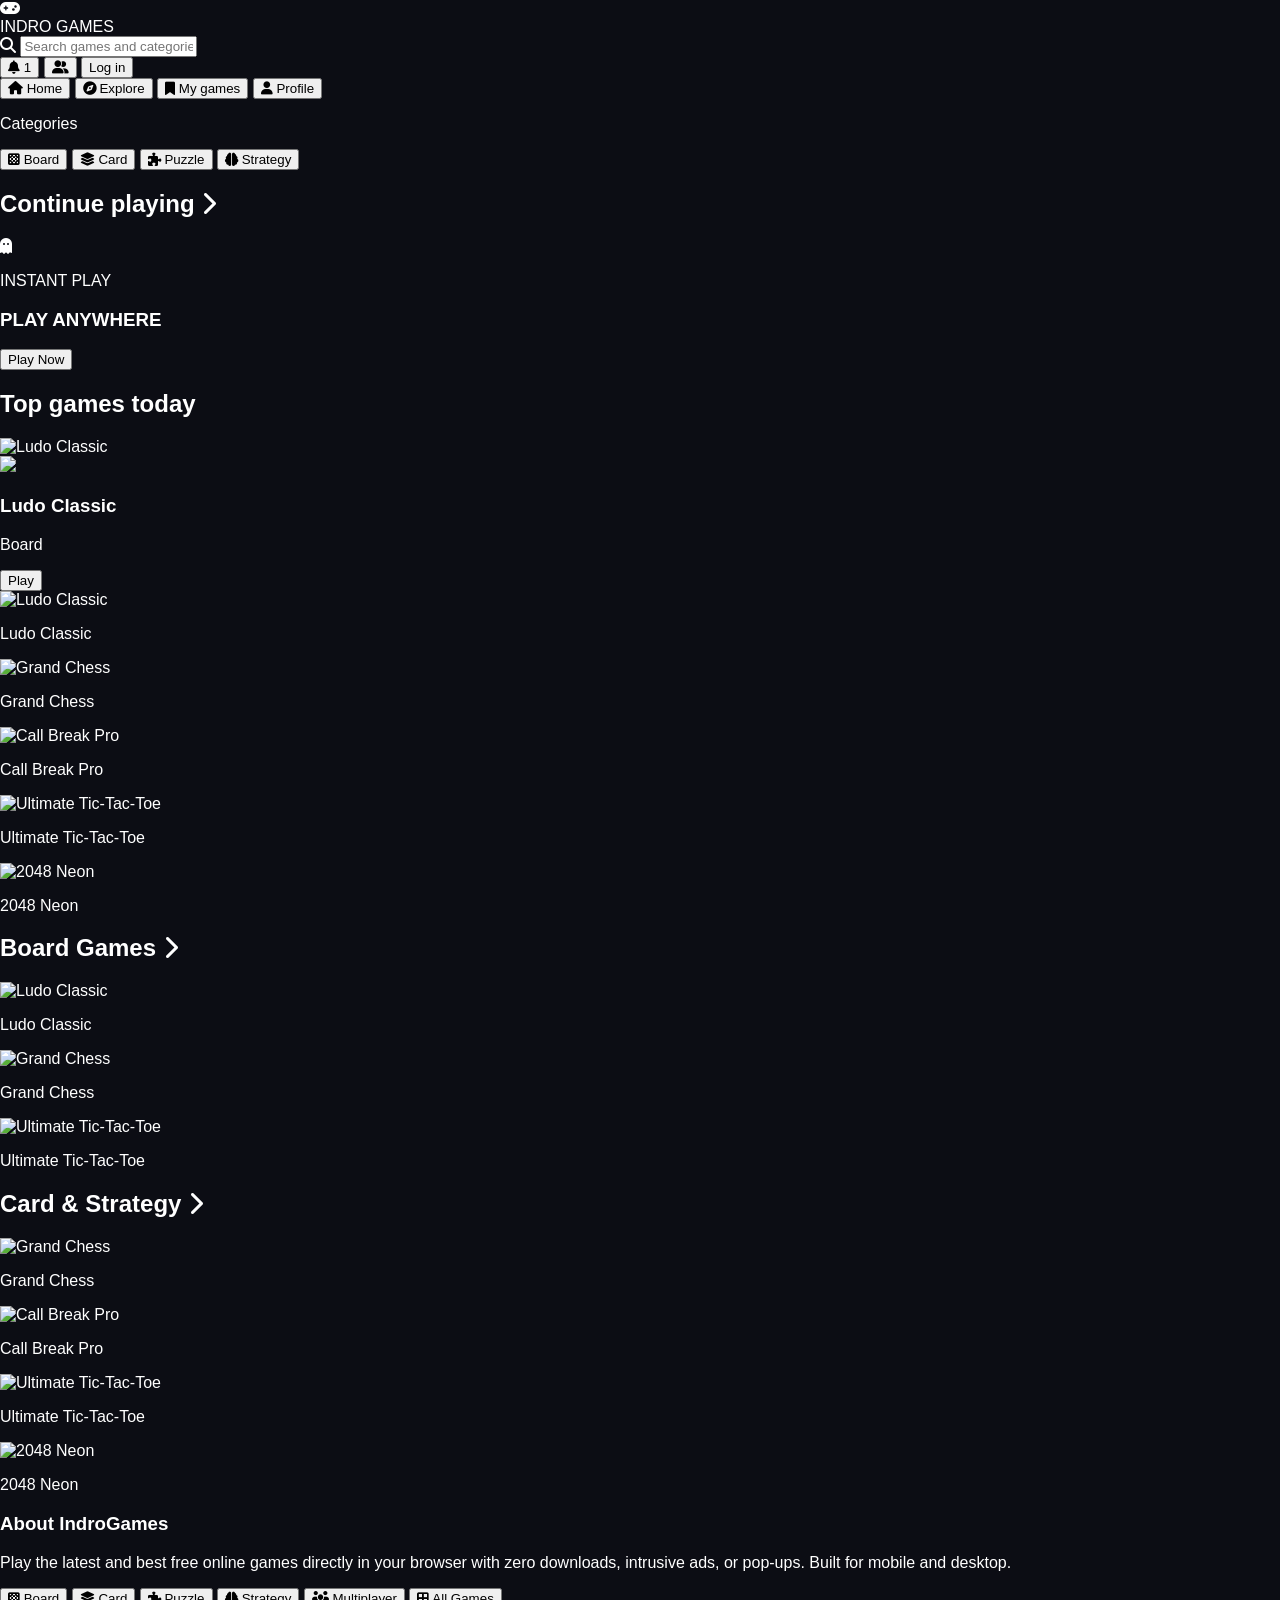
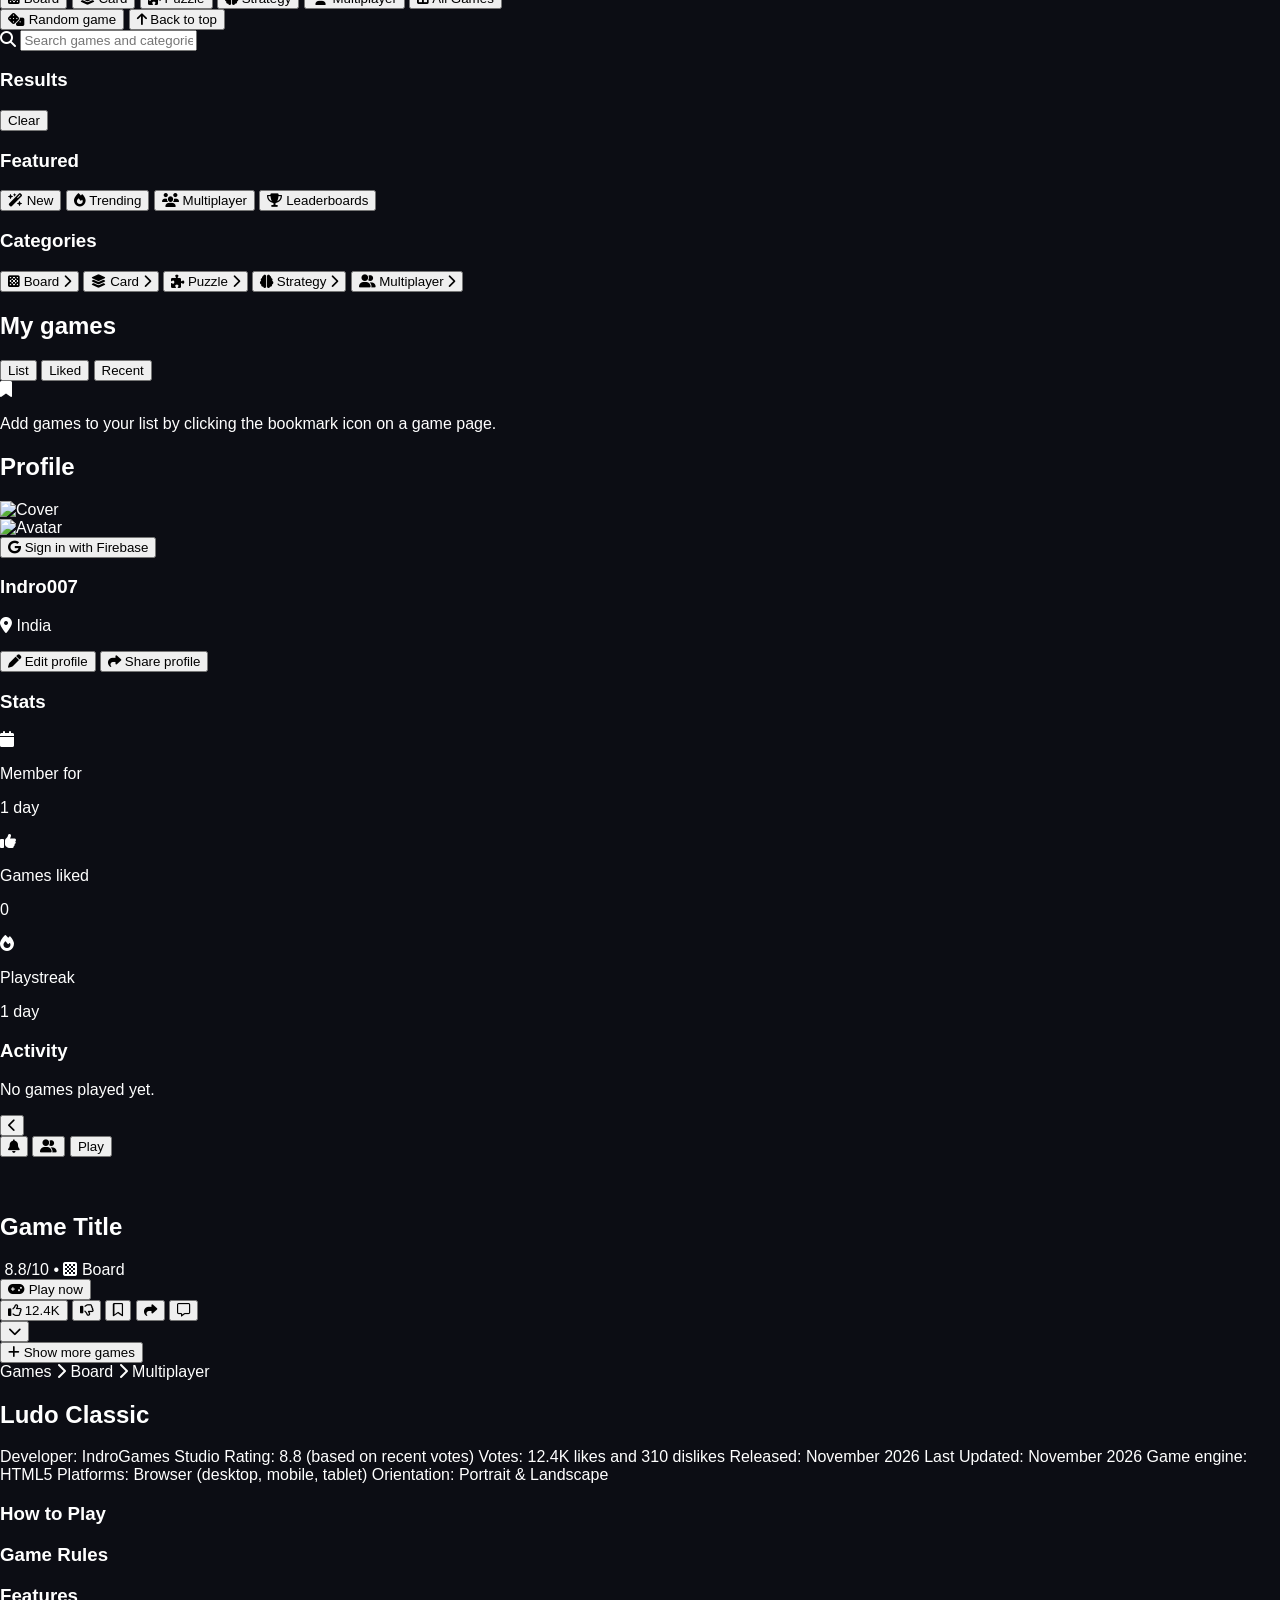
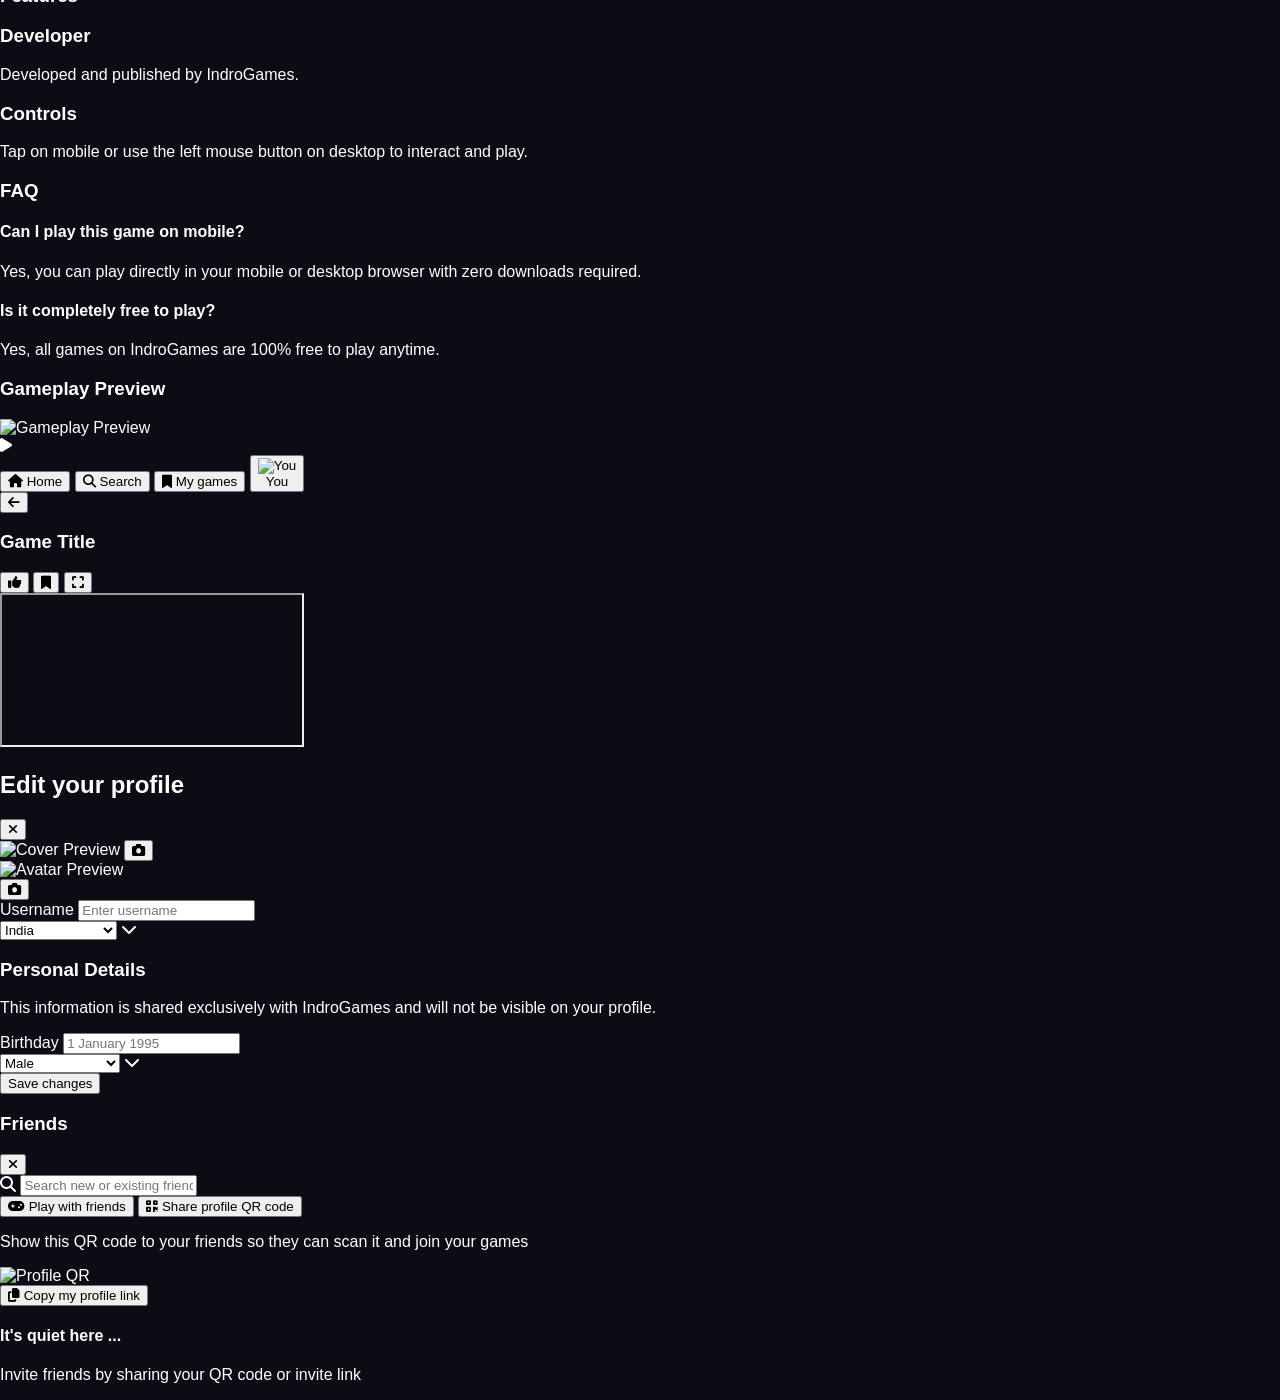
==== commit 84ca83ab: "Update index.html" ====
--- a/index.html
+++ b/index.html
@@ -397,11 +397,11 @@
         </div>
       </section>
 
-      <!-- ==================== 5. GAME DETAILS (PRE-PLAY SCREEN) ==================== -->
-      <section id="view-game-details" class="hidden -mx-3.5 -mt-4 pb-6">
-        <!-- Top Overlay Bar -->
+      <!-- ==================== 5. FULL CRAZYGAMES-STYLE GAME DETAILS PAGE ==================== -->
+      <section id="view-game-details" class="hidden -mx-3.5 -mt-4 pb-8">
+        <!-- Top Hero Section -->
         <div class="relative w-full">
-          <!-- Top Action Row -->
+          <!-- Floating Top Nav Bar -->
           <div class="absolute top-3 inset-x-3 z-20 flex items-center justify-between">
             <button onclick="closeGameDetails()" class="w-10 h-10 rounded-full bg-[#1c1f30]/90 backdrop-blur flex items-center justify-center text-white shadow-lg">
               <i class="fas fa-chevron-left text-sm"></i>
@@ -419,45 +419,44 @@
             </div>
           </div>
 
-          <!-- Blurred Hero Backdrop + Centered Thumbnail -->
+          <!-- Blurred Backdrop + Centered Card -->
           <div class="relative h-64 sm:h-72 w-full overflow-hidden flex items-center justify-center">
             <img id="detailBackdropImg" src="" alt="" class="absolute inset-0 w-full h-full object-cover blur-md scale-110 opacity-45" />
-            <div class="absolute inset-0 bg-gradient-to-b from-black/30 via-transparent to-[#0c0d14]"></div>
-
-            <!-- Centered Game Card Thumbnail -->
+            <div class="absolute inset-0 bg-gradient-to-b from-black/35 via-transparent to-[#0c0d14]"></div>
+
             <div class="relative z-10 mt-10 w-56 sm:w-64 aspect-[16/10] rounded-2xl overflow-hidden shadow-2xl border border-white/15 bg-[#1c1f30]">
               <img id="detailThumbImg" src="" alt="" class="w-full h-full object-cover" />
             </div>
           </div>
         </div>
 
-        <!-- Center Title, Rating, Play Button & Action Pill Bar -->
+        <!-- Title, Rating, Play Button & Action Pill Bar -->
         <div class="px-4 text-center space-y-3.5 -mt-2 relative z-10 max-w-lg mx-auto">
           <div>
             <h1 id="detailGameTitle" class="text-2xl sm:text-3xl font-black tracking-tight text-white">Game Title</h1>
             <div class="flex items-center justify-center gap-3 text-xs sm:text-sm text-gray-300 font-semibold mt-1">
               <span class="flex items-center gap-1">
                 <i class="fas fa-sparkles text-purple-400"></i>
-                <span id="detailGameRating">8.4/10</span>
+                <span id="detailGameRating">8.8/10</span>
               </span>
               <span class="text-gray-600">•</span>
               <span id="detailGameCategory" class="flex items-center gap-1.5">
-                <i class="fas fa-gamepad text-sky-400"></i> Board
+                <i class="fas fa-chess-board text-sky-400"></i> Board
               </span>
             </div>
           </div>
 
-          <!-- Full-Width Purple Play Now Button -->
+          <!-- Purple Play Now Button -->
           <button onclick="launchActiveGame()" class="w-full bg-[#6842ff] hover:bg-[#5732e8] active:scale-[0.99] text-white font-extrabold text-base py-3.5 rounded-full shadow-lg shadow-purple-600/30 flex items-center justify-center gap-2.5 transition">
             <i class="fas fa-gamepad text-lg"></i>
             <span>Play now</span>
           </button>
 
-          <!-- Segmented Action Pill Bar (Like, Dislike, Bookmark, Share, Report) -->
+          <!-- Segmented Action Bar -->
           <div class="bg-[#1c1f30] rounded-2xl grid grid-cols-5 divide-x divide-white/10 overflow-hidden border border-white/5">
             <button id="detailLikeBtn" onclick="toggleCurrentGameLike()" class="py-3 flex items-center justify-center gap-1.5 text-xs font-extrabold text-gray-200 hover:bg-[#262a40] transition">
               <i class="far fa-thumbs-up text-base"></i>
-              <span id="detailLikeCount">8.2K</span>
+              <span id="detailLikeCount">12.4K</span>
             </button>
             <button id="detailDislikeBtn" onclick="toggleCurrentGameDislike()" class="py-3 flex items-center justify-center text-gray-200 hover:bg-[#262a40] transition">
               <i class="far fa-thumbs-down text-base"></i>
@@ -473,27 +472,124 @@
             </button>
           </div>
 
-          <!-- Scroll Indicator -->
-          <div class="pt-1">
-            <button onclick="document.getElementById('detailRelatedSection').scrollIntoView({behavior: 'smooth'})" class="text-gray-400 hover:text-white transition">
+          <!-- Downward Scroll Chevron -->
+          <div class="pt-0.5">
+            <button onclick="document.getElementById('detailBelowFold').scrollIntoView({behavior: 'smooth'})" class="text-gray-400 hover:text-white transition">
               <i class="fas fa-chevron-down text-lg"></i>
             </button>
           </div>
         </div>
 
-        <!-- Game Description & Related Games -->
-        <div id="detailRelatedSection" class="px-3.5 mt-4 space-y-5 max-w-6xl mx-auto">
-          <div class="bg-[#141622] rounded-2xl p-4 border border-white/5">
-            <h3 class="text-sm font-extrabold text-white mb-1">About this game</h3>
-            <p id="detailGameDesc" class="text-xs text-gray-400 leading-relaxed">
-              Enjoy smooth browser gameplay on both mobile and desktop devices. Challenge yourself or play with friends anytime!
-            </p>
-          </div>
-
-          <div>
-            <h3 class="text-base font-extrabold mb-2.5">More games like this</h3>
-            <div id="detailRelatedGrid" class="grid grid-cols-3 sm:grid-cols-4 md:grid-cols-6 gap-2.5"></div>
-          </div>
+        <!-- BELOW THE FOLD CONTENT (Matches Video 00:07 - 00:22) -->
+        <div id="detailBelowFold" class="px-3.5 mt-3 space-y-4 max-w-3xl mx-auto">
+
+          <!-- Related Games Grid + Show More Button -->
+          <div class="space-y-3">
+            <div id="detailRelatedGrid" class="grid grid-cols-3 sm:grid-cols-4 md:grid-cols-5 gap-2.5"></div>
+            <button onclick="openCategoryView('All')" class="w-full bg-[#1c1f30] hover:bg-[#262a40] text-white font-bold text-xs py-3 rounded-full flex items-center justify-center gap-2 transition">
+              <i class="fas fa-plus"></i> Show more games
+            </button>
+          </div>
+
+          <!-- Structured Metadata & Tag Pills Card -->
+          <div class="bg-[#141622] rounded-2xl p-4 border border-white/5 space-y-4">
+            <!-- Breadcrumb -->
+            <div class="flex items-center flex-wrap gap-1.5 text-xs font-bold text-gray-400">
+              <span onclick="switchTab('home')" class="hover:text-white cursor-pointer">Games</span>
+              <i class="fas fa-chevron-right text-[9px] text-gray-600"></i>
+              <span id="metaBreadcrumbCat" class="hover:text-white cursor-pointer">Board</span>
+              <i class="fas fa-chevron-right text-[9px] text-gray-600"></i>
+              <span class="text-purple-400">Multiplayer</span>
+            </div>
+
+            <h2 id="metaGameHeading" class="text-xl font-black text-white">Ludo Classic</h2>
+
+            <!-- Key-Value Spec Table -->
+            <div class="grid grid-cols-[115px_1fr] gap-y-2.5 text-xs">
+              <span class="text-gray-400 font-medium">Developer:</span>
+              <span class="text-purple-400 font-bold">IndroGames Studio</span>
+
+              <span class="text-gray-400 font-medium">Rating:</span>
+              <span class="text-white font-bold"><span id="metaRatingVal">8.8</span> <span class="text-gray-400 font-normal">(based on recent votes)</span></span>
+
+              <span class="text-gray-400 font-medium">Votes:</span>
+              <span id="metaVotesVal" class="text-gray-200 font-medium">12.4K likes and 310 dislikes</span>
+
+              <span class="text-gray-400 font-medium">Released:</span>
+              <span class="text-gray-200 font-medium">November 2026</span>
+
+              <span class="text-gray-400 font-medium">Last Updated:</span>
+              <span class="text-gray-200 font-medium">November 2026</span>
+
+              <span class="text-gray-400 font-medium">Game engine:</span>
+              <span class="text-gray-200 font-medium">HTML5</span>
+
+              <span class="text-gray-400 font-medium">Platforms:</span>
+              <span class="text-gray-200 font-medium leading-relaxed">Browser (desktop, mobile, tablet)</span>
+
+              <span class="text-gray-400 font-medium">Orientation:</span>
+              <span id="metaOrientationVal" class="text-gray-200 font-medium">Portrait & Landscape</span>
+            </div>
+
+            <!-- Clickable Tag Chips with Counts -->
+            <div id="metaTagChips" class="flex flex-wrap gap-2 pt-1"></div>
+          </div>
+
+          <!-- Rich Game Description, How to Play, Rules, Features & FAQ Card -->
+          <div class="bg-[#141622] rounded-2xl p-4 border border-white/5 space-y-5 text-xs sm:text-sm text-gray-300 leading-relaxed">
+            <p id="detailGameIntroText"></p>
+
+            <div class="space-y-2">
+              <h3 id="detailHowToPlayHeading" class="text-base font-black text-white">How to Play</h3>
+              <p id="detailHowToPlayText"></p>
+            </div>
+
+            <div class="space-y-2">
+              <h3 class="text-base font-black text-white">Game Rules</h3>
+              <ul id="detailRulesList" class="list-disc pl-5 space-y-2 text-gray-300"></ul>
+            </div>
+
+            <div class="space-y-2">
+              <h3 class="text-base font-black text-white">Features</h3>
+              <ul id="detailFeaturesList" class="list-disc pl-5 space-y-1.5 text-gray-300"></ul>
+            </div>
+
+            <div class="space-y-1.5">
+              <h3 class="text-base font-black text-white">Developer</h3>
+              <p>Developed and published by <span class="text-purple-400 font-bold">IndroGames</span>.</p>
+            </div>
+
+            <div class="space-y-1.5">
+              <h3 class="text-base font-black text-white">Controls</h3>
+              <p id="detailControlsText">Tap on mobile or use the left mouse button on desktop to interact and play.</p>
+            </div>
+
+            <div class="space-y-3">
+              <h3 class="text-base font-black text-white">FAQ</h3>
+              <div>
+                <h4 class="font-extrabold text-white text-sm mb-1">Can I play this game on mobile?</h4>
+                <p>Yes, you can play directly in your mobile or desktop browser with zero downloads required.</p>
+              </div>
+              <div>
+                <h4 class="font-extrabold text-white text-sm mb-1">Is it completely free to play?</h4>
+                <p>Yes, all games on IndroGames are 100% free to play anytime.</p>
+              </div>
+            </div>
+
+            <!-- Gameplay Preview Card -->
+            <div class="space-y-2.5 pt-1">
+              <h3 class="text-base font-black text-white">Gameplay Preview</h3>
+              <div onclick="launchActiveGame()" class="relative aspect-video rounded-xl overflow-hidden bg-black border border-white/10 cursor-pointer group">
+                <img id="detailGameplayPreviewImg" src="" alt="Gameplay Preview" class="w-full h-full object-cover opacity-85 group-hover:scale-105 transition duration-300" />
+                <div class="absolute inset-0 bg-black/30 flex items-center justify-center">
+                  <div class="w-14 h-10 rounded-xl bg-black/80 group-hover:bg-[#6842ff] flex items-center justify-center text-white shadow-lg transition">
+                    <i class="fas fa-play text-base ml-0.5"></i>
+                  </div>
+                </div>
+              </div>
+            </div>
+          </div>
+
         </div>
       </section>
 
@@ -550,10 +646,9 @@
     </div>
   </div>
 
-  <!-- ==================== EDIT YOUR PROFILE MODAL (Matches Screenshot) ==================== -->
+  <!-- ==================== EDIT YOUR PROFILE MODAL ==================== -->
   <div id="editProfileModal" class="fixed inset-0 z-50 bg-[#141622] hidden flex-col overflow-y-auto">
     <div class="max-w-md w-full mx-auto px-4 py-4 space-y-5 flex-1">
-      <!-- Top Header -->
       <div class="relative flex items-center justify-center py-1">
         <h2 class="text-base font-extrabold text-white">Edit your profile</h2>
         <button onclick="closeEditProfileModal()" class="absolute right-0 w-9 h-9 rounded-full hover:bg-white/10 flex items-center justify-center text-gray-200 text-xl">
@@ -561,7 +656,6 @@
         </button>
       </div>
 
-      <!-- Cover Banner + Circular Avatar with Camera Badges -->
       <div class="relative pb-9">
         <div class="relative h-32 w-full rounded-xl overflow-hidden bg-[#1c1f30]">
           <img id="editCoverPreview" src="" alt="Cover Preview" class="w-full h-full object-cover" />
@@ -570,7 +664,6 @@
           </button>
         </div>
 
-        <!-- Centered Avatar Overlapping Bottom of Cover -->
         <div class="absolute left-1/2 -translate-x-1/2 bottom-0">
           <div class="relative w-20 h-20 rounded-full bg-[#fde047] border-4 border-[#141622] overflow-hidden shadow-xl">
             <img id="editAvatarPreview" src="" alt="Avatar Preview" class="w-full h-full object-cover" />
@@ -581,7 +674,6 @@
         </div>
       </div>
 
-      <!-- Username & Country Fields -->
       <div class="space-y-3">
         <div class="bg-[#141622] border border-white/15 focus-within:border-[#6842ff] rounded-xl px-3.5 py-2">
           <label class="block text-[11px] text-gray-400 font-medium">Username</label>
@@ -601,7 +693,6 @@
         </div>
       </div>
 
-      <!-- Personal Details Section -->
       <div class="space-y-3 pt-2">
         <div>
           <h3 class="text-base font-extrabold text-white">Personal Details</h3>
@@ -626,7 +717,6 @@
         </div>
       </div>
 
-      <!-- Save Button -->
       <div class="pt-3 pb-6">
         <button onclick="saveProfileChanges()" class="w-full bg-[#6842ff] hover:bg-[#5732e8] text-white font-extrabold text-sm py-3.5 rounded-full shadow-lg transition">
           Save changes
@@ -681,18 +771,35 @@
 
   <script>
     // =========================================================================
-    // 1. GAMES DATABASE
+    // 1. GAMES DATABASE (Full Metadata, Rules, Features & Controls)
     // =========================================================================
     const GAMES_DB = [
       {
         id: "ludo-classic",
         title: "Ludo Classic",
         category: "Board",
-        rating: "8.8/10",
-        likesText: "12.4K",
-        tags: ["Board", "Multiplayer"],
+        rating: "8.8",
+        likesText: "194K",
+        votesText: "194K likes and 4.8K dislikes",
+        orientation: "Portrait",
+        tags: ["Board", "Mobile", "Classic", "2D", "Multiplayer", "Casual"],
         featured: true,
-        description: "Roll the dice and race your tokens to the center in this classic multiplayer board game.",
+        intro: "Ludo Classic is a timeless multiplayer board game where the objective is to race all four of your colored tokens from the starting yard to the designated home triangle.",
+        howToPlay: "Start a match against the computer or challenge up to 4 players locally or online. Choose your color, roll the dice on your turn, and move your tokens strategically around the board.",
+        rules: [
+          "Roll a 6 to move a token out of your base onto the starting square.",
+          "Rolling a 6 grants a bonus roll, but three consecutive 6s forfeit your turn.",
+          "Landing on a square occupied by an opponent's token sends their token back to base and grants you a bonus roll.",
+          "Star squares are safe zones where tokens cannot be captured.",
+          "Move all four tokens into the home triangle on exact dice rolls to win."
+        ],
+        features: [
+          "2-player and 4-player multiplayer modes",
+          "Smart computer AI mode for solo practice",
+          "Smooth dark-mode board interface with instant dice animations",
+          "Built-in turn timer and quick match controls"
+        ],
+        controls: "Tap the dice on mobile or click with the left mouse button on desktop to roll and select a token.",
         image: "https://images.unsplash.com/photo-1610890716171-6b1bb98ffd09?auto=format&fit=crop&w=600&q=80",
         url: "games/ludo.html"
       },
@@ -700,11 +807,26 @@
         id: "grand-chess",
         title: "Grand Chess",
         category: "Board",
-        rating: "9.1/10",
-        likesText: "9.8K",
-        tags: ["Board", "Strategy", "Multiplayer"],
+        rating: "9.1",
+        likesText: "98.2K",
+        votesText: "98.2K likes and 2.1K dislikes",
+        orientation: "Portrait & Landscape",
+        tags: ["Board", "Strategy", "Classic", "2D", "Multiplayer"],
         featured: false,
-        description: "Test your tactical skills on the 64-square board against smart AI or local friends.",
+        intro: "Grand Chess brings the ultimate game of strategy and foresight directly to your browser with clean visual move indicators and responsive controls.",
+        howToPlay: "Command your army of 16 pieces across the 64-square board. Plan openings, control the center, and trap your opponent's king in checkmate.",
+        rules: [
+          "White always moves first, followed by alternating turns.",
+          "Each piece moves in its distinct pattern across ranks, files, or diagonals.",
+          "Special moves including castling, en passant, and pawn promotion are fully supported.",
+          "The game ends when a king is placed in checkmate or a draw condition is reached."
+        ],
+        features: [
+          "Legal move highlighting for intuitive play",
+          "Player vs AI and 2-player pass-and-play modes",
+          "Captured piece tracker and move history"
+        ],
+        controls: "Tap or click a piece to view valid squares, then select the destination square to move.",
         image: "https://images.unsplash.com/photo-1529699211952-734e80c4d42b?auto=format&fit=crop&w=600&q=80",
         url: "games/chess.html"
       },
@@ -712,11 +834,26 @@
         id: "call-break",
         title: "Call Break Pro",
         category: "Card",
-        rating: "8.4/10",
-        likesText: "8.2K",
-        tags: ["Card", "Strategy"],
+        rating: "8.4",
+        likesText: "64.5K",
+        votesText: "64.5K likes and 1.9K dislikes",
+        orientation: "Portrait",
+        tags: ["Card", "Strategy", "Classic", "2D", "Casual"],
         featured: false,
-        description: "Bid your tricks wisely and dominate the spade trump rounds in this strategic card game.",
+        intro: "Call Break Pro is a competitive trick-taking card game played with a standard 52-card deck where Spades act as the permanent trump suit.",
+        howToPlay: "At the start of each round, inspect your 13 cards and bid the number of tricks you expect to win. Play higher cards in the led suit or trump with Spades to secure your bid.",
+        rules: [
+          "Players must follow the suit of the first card played if they hold one.",
+          "If unable to follow suit, players must play a Spade trump card if available.",
+          "Failing to meet your declared bid results in negative points equal to your bid.",
+          "Scores are tallied across 5 rounds to crown the overall winner."
+        ],
+        features: [
+          "Intelligent card-playing AI opponents",
+          "Clear score sheet tracking bids and overtricks",
+          "Fast-paced rounds optimized for mobile screens"
+        ],
+        controls: "Tap or click any highlighted valid card in your hand to play it to the center table.",
         image: "https://images.unsplash.com/photo-1541278107931-e006523892df?auto=format&fit=crop&w=600&q=80",
         url: "games/callbreak.html"
       },
@@ -724,11 +861,25 @@
         id: "ultimate-tictactoe",
         title: "Ultimate Tic-Tac-Toe",
         category: "Board",
-        rating: "8.6/10",
-        likesText: "6.5K",
-        tags: ["Board", "Puzzle", "Strategy", "Multiplayer"],
+        rating: "8.6",
+        likesText: "41.8K",
+        votesText: "41.8K likes and 950 dislikes",
+        orientation: "Portrait",
+        tags: ["Board", "Puzzle", "Strategy", "2D", "Multiplayer"],
         featured: false,
-        description: "Nine interconnected Tic-Tac-Toe boards where every move dictates your opponent's next grid.",
+        intro: "Ultimate Tic-Tac-Toe elevates the classic 3x3 grid into nine interconnected mini-boards where every move determines where your opponent plays next.",
+        howToPlay: "Win three small Tic-Tac-Toe boards in a row horizontally, vertically, or diagonally to claim victory on the grand board.",
+        rules: [
+          "Your move inside a mini-board sends your opponent to the corresponding mini-board on the main grid.",
+          "If sent to a mini-board that is already won or full, your opponent may play anywhere.",
+          "Win three mini-boards in a line to win the match."
+        ],
+        features: [
+          "Highlighted active board zones so you never lose track",
+          "Deep tactical gameplay beyond traditional Tic-Tac-Toe",
+          "Instant local 2-player and AI modes"
+        ],
+        controls: "Tap or click inside any highlighted active mini-grid cell to place your X or O.",
         image: "https://images.unsplash.com/photo-1668901382969-8c73e450a1f5?auto=format&fit=crop&w=600&q=80",
         url: "games/ultimate-tictactoe.html"
       },
@@ -736,11 +887,25 @@
         id: "2048-puzzle",
         title: "2048 Neon",
         category: "Puzzle",
-        rating: "8.5/10",
-        likesText: "7.1K",
-        tags: ["Puzzle", "Strategy"],
+        rating: "8.5",
+        likesText: "52.0K",
+        votesText: "52.0K likes and 1.2K dislikes",
+        orientation: "Portrait & Landscape",
+        tags: ["Puzzle", "Strategy", "2D", "Casual"],
         featured: false,
-        description: "Slide and merge matching neon number tiles to reach the elusive 2048 block.",
+        intro: "2048 Neon is an addictive number-merging puzzle game set on a sleek 4x4 grid.",
+        howToPlay: "Slide numbered tiles in four directions to combine matching values and build up to the 2048 tile.",
+        rules: [
+          "Every swipe or arrow press shifts all tiles on the board simultaneously.",
+          "Two tiles with the same number merge into one tile with double the value.",
+          "The game ends when the grid fills up and no valid merges remain."
+        ],
+        features: [
+          "Smooth swipe gestures for mobile and arrow keys for PC",
+          "High-score persistence",
+          "Vibrant neon dark-mode visuals"
+        ],
+        controls: "Swipe up, down, left, or right on touchscreens, or use the Arrow keys on desktop.",
         image: "https://images.unsplash.com/photo-1614680376593-902f74cf0d41?auto=format&fit=crop&w=600&q=80",
         url: "games/2048.html"
       }
@@ -762,9 +927,9 @@
     ];
 
     // =========================================================================
-    // 2. LOCAL STORAGE STATE (Ready for Firebase sync)
-    // =========================================================================
-    let userState = JSON.parse(localStorage.getItem("indro_games_state_v2")) || {
+    // 2. LOCAL STORAGE STATE
+    // =========================================================================
+    let userState = JSON.parse(localStorage.getItem("indro_games_state_v3")) || {
       username: "Indro007",
       country: "India",
       birthday: "1 January 1995",
@@ -783,7 +948,7 @@
     let tempCoverIndex = userState.coverIndex || 0;
 
     function saveState() {
-      localStorage.setItem("indro_games_state_v2", JSON.stringify(userState));
+      localStorage.setItem("indro_games_state_v3", JSON.stringify(userState));
       updateProfileUI();
     }
 
@@ -870,7 +1035,7 @@
     }
 
     // =========================================================================
-    // 4. GAME DETAILS (PRE-PLAY PAGE) & GAME LAUNCHER
+    // 4. GAME DETAILS (FULL PRE-PLAY + METADATA + GUIDE PAGE)
     // =========================================================================
     function openGameDetails(gameId) {
       const game = GAMES_DB.find(g => g.id === gameId);
@@ -878,20 +1043,51 @@
 
       activeGameId = game.id;
 
-      // Populate Details UI
+      // Top Hero & Action Bar
       document.getElementById("detailBackdropImg").src = game.image;
       document.getElementById("detailThumbImg").src = game.image;
       document.getElementById("detailGameTitle").innerText = game.title;
-      document.getElementById("detailGameRating").innerText = game.rating || "8.5/10";
-      document.getElementById("detailGameCategory").innerHTML = `<i class="fas fa-gamepad text-sky-400"></i> ${game.category}`;
-      document.getElementById("detailLikeCount").innerText = game.likesText || "5.4K";
-      document.getElementById("detailGameDesc").innerText = game.description || "Play directly in your browser with zero downloads.";
-
-      // Related Games
+      document.getElementById("detailGameRating").innerText = `${game.rating}/10`;
+      document.getElementById("detailGameCategory").innerHTML = `<i class="fas fa-chess-board text-sky-400"></i> ${game.category}`;
+      document.getElementById("detailLikeCount").innerText = game.likesText;
+
+      // Related Games Grid
       const related = GAMES_DB.filter(g => g.id !== game.id);
       document.getElementById("detailRelatedGrid").innerHTML = related.map(createSquareCard).join("");
 
-      // Hide other views and main header on mobile for full-bleed backdrop look
+      // Metadata Card
+      document.getElementById("metaBreadcrumbCat").innerText = game.category;
+      document.getElementById("metaBreadcrumbCat").onclick = () => openCategoryView(game.category);
+      document.getElementById("metaGameHeading").innerText = game.title;
+      document.getElementById("metaRatingVal").innerText = game.rating;
+      document.getElementById("metaVotesVal").innerText = game.votesText;
+      document.getElementById("metaOrientationVal").innerText = game.orientation;
+
+      // Tag Chips with Game Counts
+      const tagChipsHtml = game.tags.map(tag => {
+        const count = tag === "Mobile" || tag === "2D"
+          ? GAMES_DB.length
+          : GAMES_DB.filter(g => g.tags.includes(tag)).length;
+        return `
+          <button onclick="openCategoryView('${tag === 'Mobile' || tag === '2D' ? 'All' : tag}')"
+            class="bg-[#1c1f30] hover:bg-[#262a40] px-3 py-1.5 rounded-lg text-xs font-extrabold text-white flex items-center gap-1.5 transition">
+            <span>${tag}</span>
+            <span class="text-purple-400">${count}</span>
+          </button>
+        `;
+      }).join("");
+      document.getElementById("metaTagChips").innerHTML = tagChipsHtml;
+
+      // Rich Description, How to Play, Rules, Features & Preview
+      document.getElementById("detailGameIntroText").innerText = game.intro;
+      document.getElementById("detailHowToPlayHeading").innerText = `How to Play ${game.title}`;
+      document.getElementById("detailHowToPlayText").innerText = game.howToPlay;
+      document.getElementById("detailRulesList").innerHTML = game.rules.map(r => `<li>${r}</li>`).join("");
+      document.getElementById("detailFeaturesList").innerHTML = game.features.map(f => `<li>${f}</li>`).join("");
+      document.getElementById("detailControlsText").innerText = game.controls;
+      document.getElementById("detailGameplayPreviewImg").src = game.image;
+
+      // Switch View
       ["home", "search", "mygames", "you"].forEach(name => {
         document.getElementById(`view-${name}`).classList.add("hidden");
       });
@@ -915,7 +1111,6 @@
       document.getElementById("activeGameTitle").innerText = game.title;
       document.getElementById("gameFrame").src = game.url;
 
-      // Save to Continue Playing / Recent
       userState.recentIds = [game.id, ...userState.recentIds.filter(id => id !== game.id)].slice(0, 12);
       saveState();
       renderContinuePlaying();
@@ -979,7 +1174,6 @@
       const isLiked = userState.likedIds.includes(activeGameId);
       const isDisliked = userState.dislikedIds.includes(activeGameId);
 
-      // Detail screen buttons
       const dLike = document.getElementById("detailLikeBtn");
       const dDislike = document.getElementById("detailDislikeBtn");
       const dBookmark = document.getElementById("detailBookmarkBtn");
@@ -1000,7 +1194,6 @@
           : `<i class="far fa-bookmark text-base"></i>`;
       }
 
-      // Fullscreen player buttons
       const pBookmark = document.getElementById("playerBookmarkBtn");
       const pLike = document.getElementById("playerLikeBtn");
 
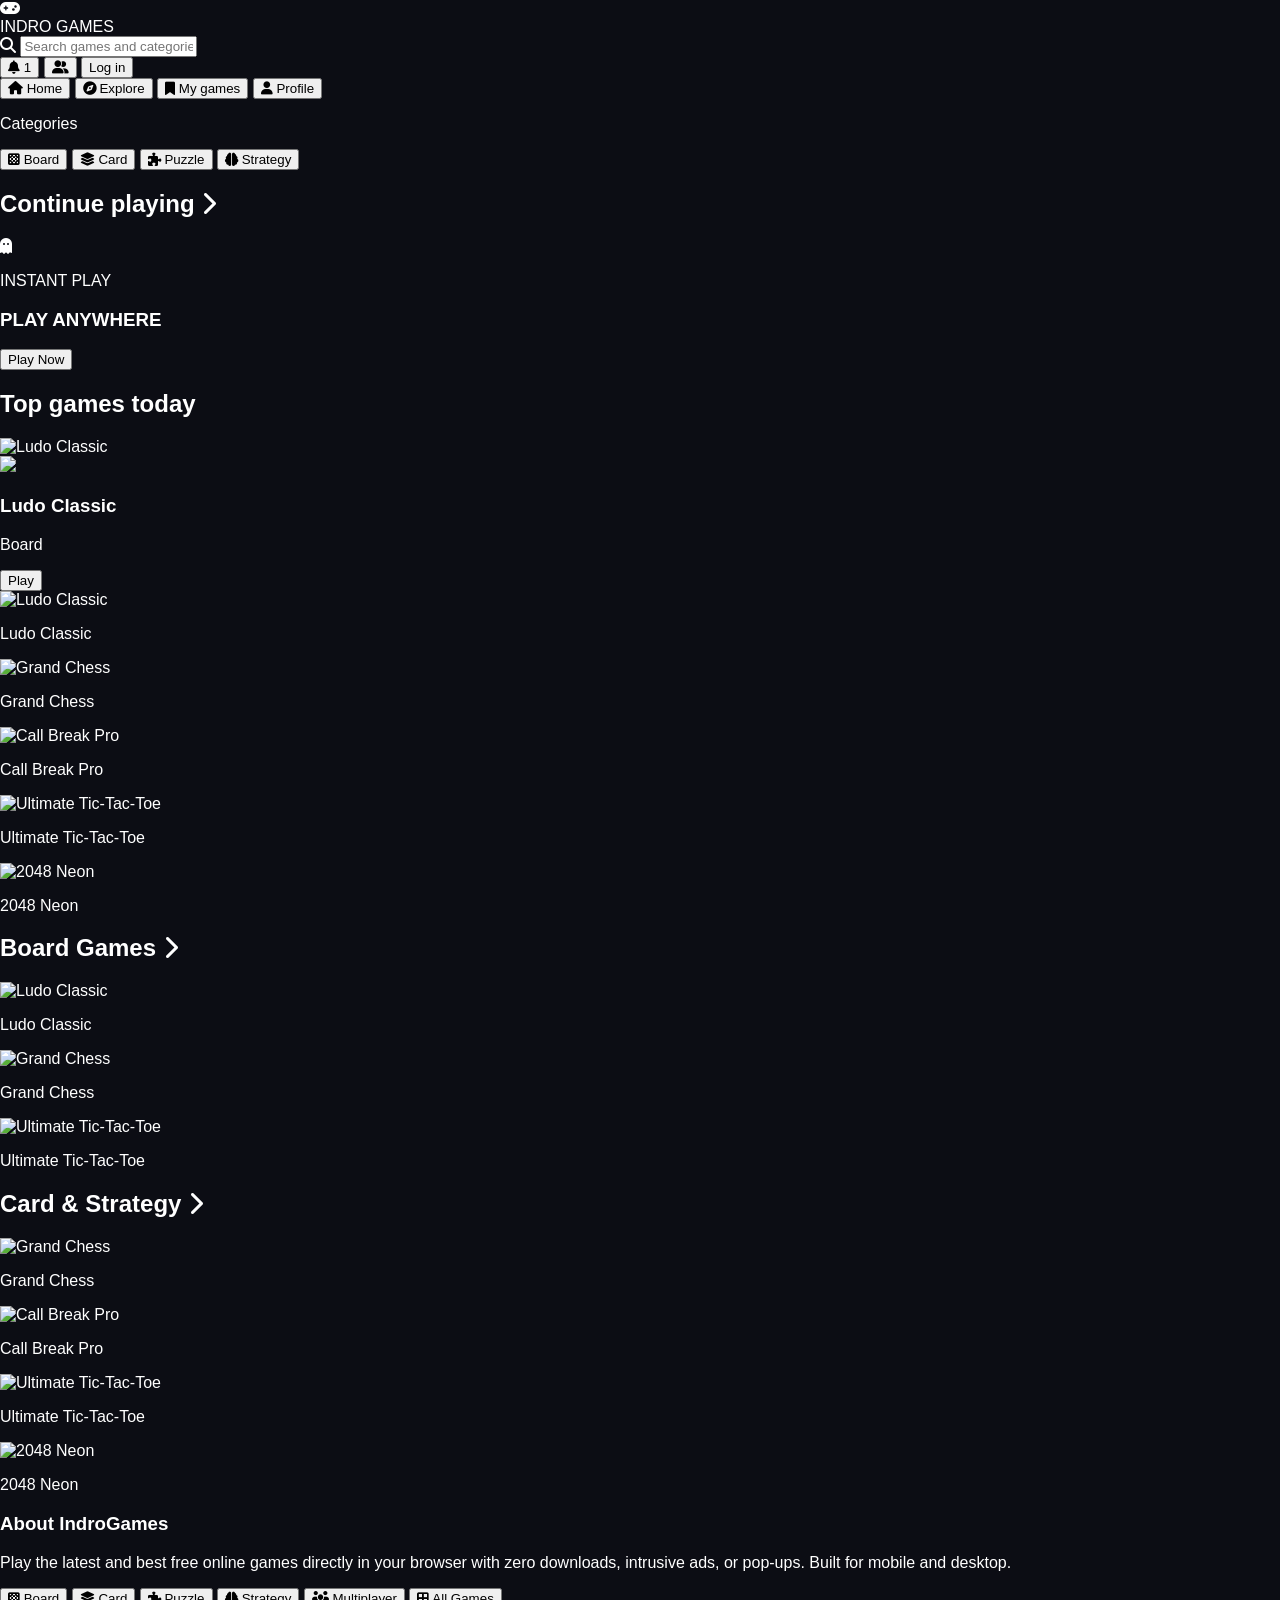
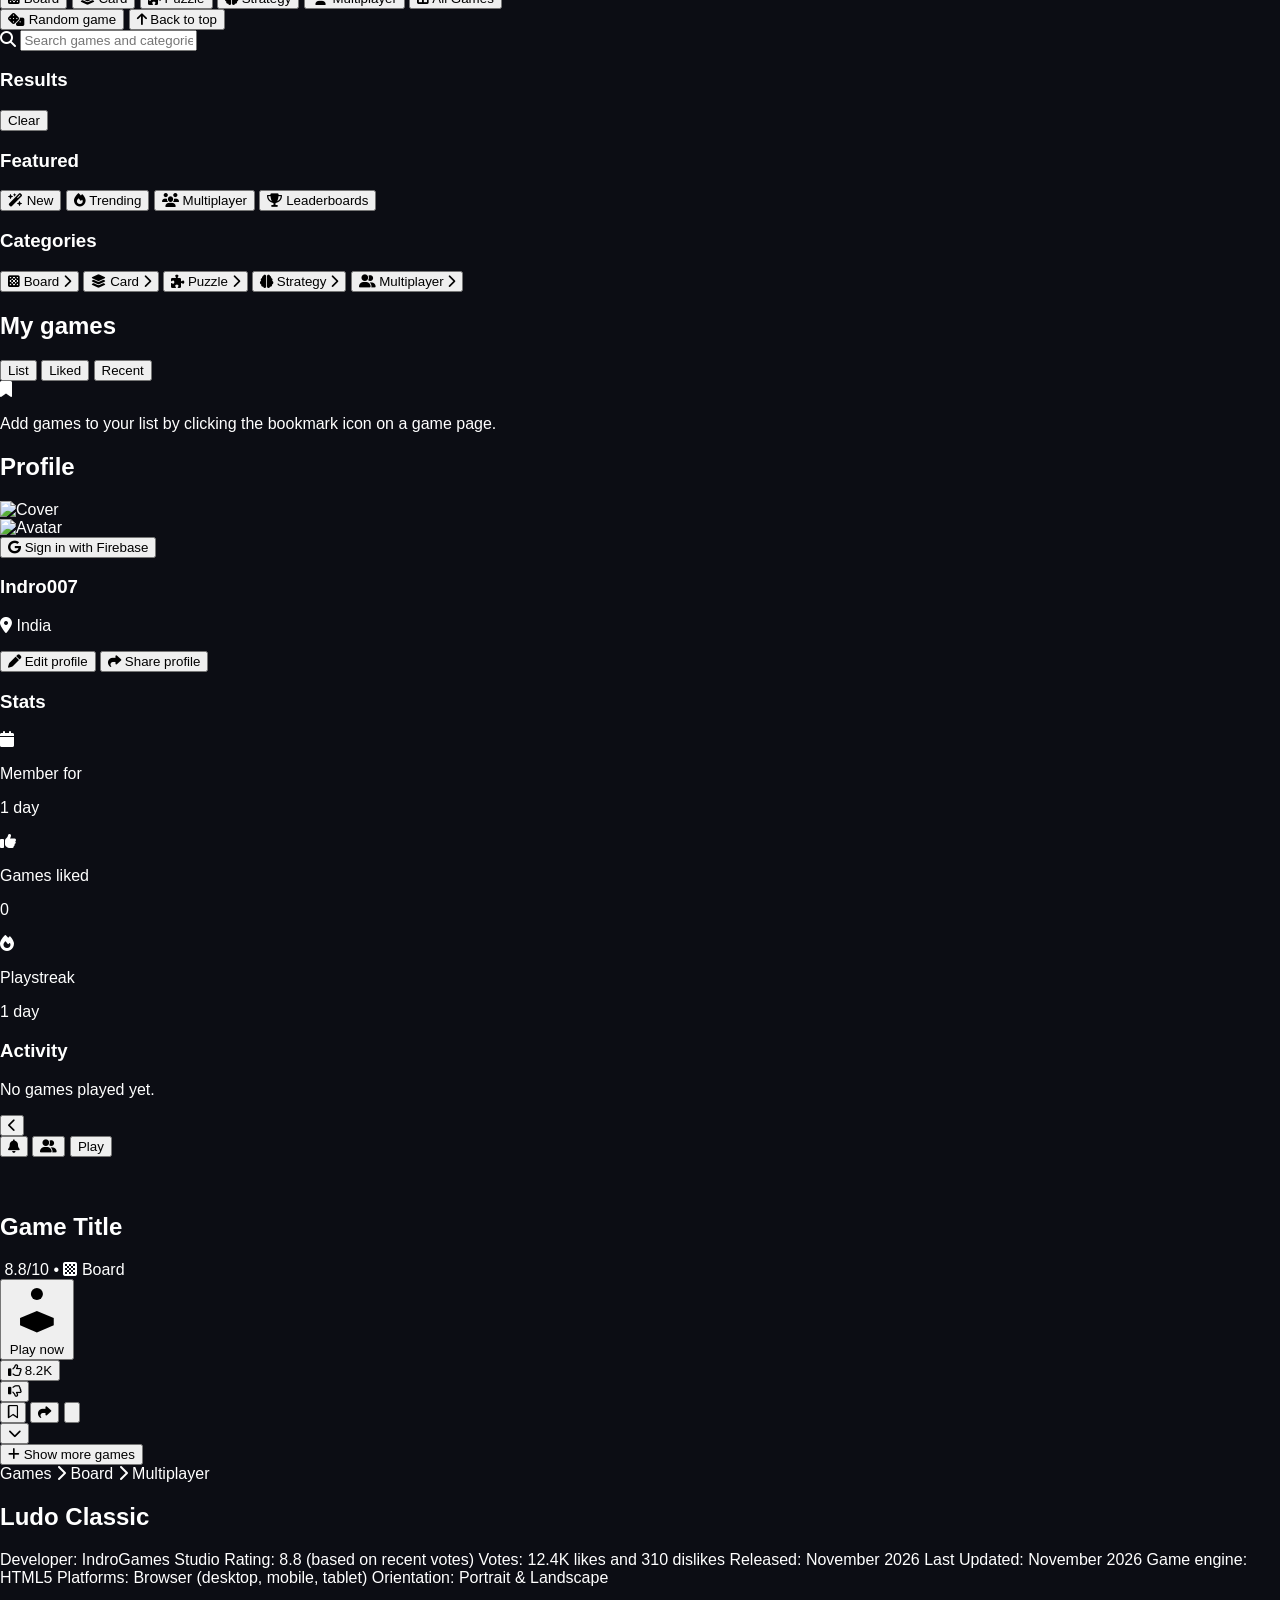
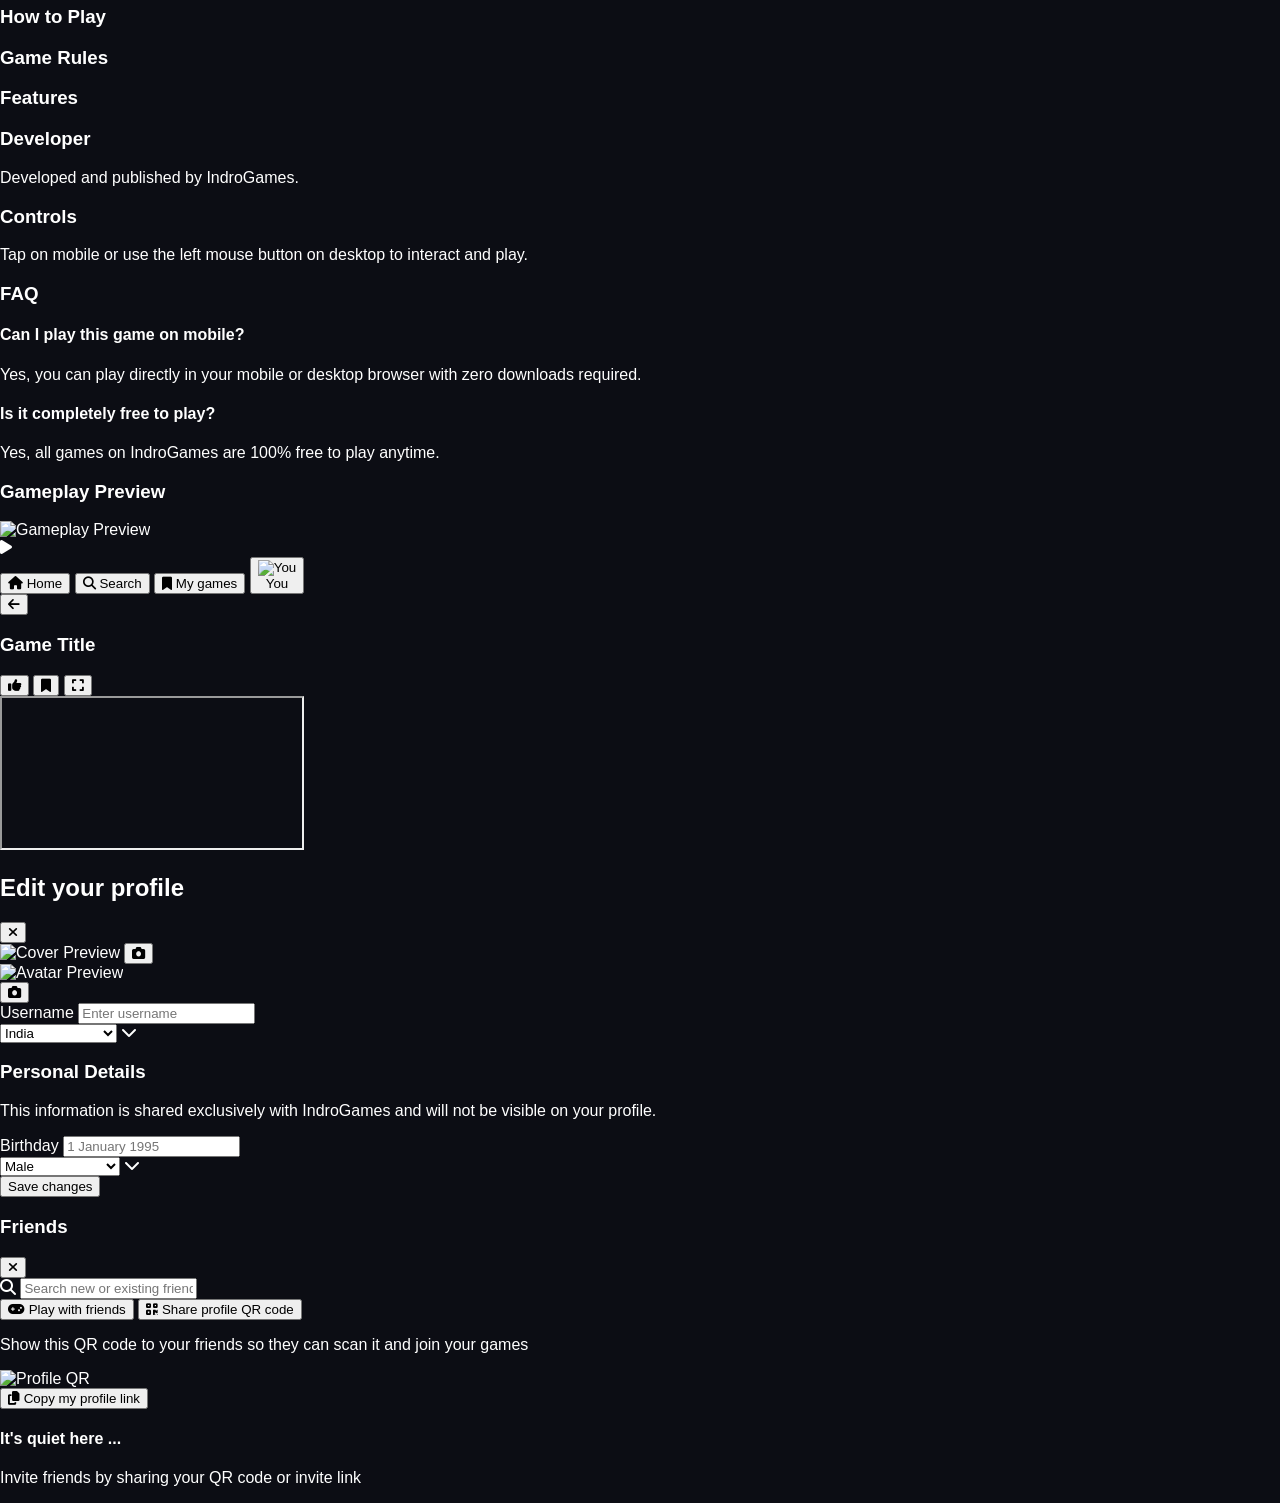
==== commit 94937686: "Update index.html" ====
--- a/index.html
+++ b/index.html
@@ -430,13 +430,13 @@
           </div>
         </div>
 
-        <!-- Title, Rating, Play Button & Action Pill Bar -->
-        <div class="px-4 text-center space-y-3.5 -mt-2 relative z-10 max-w-lg mx-auto">
+        <!-- Title, Rating, Play Button & Exact Pill Action Buttons -->
+        <div class="px-5 text-center space-y-3.5 -mt-2 relative z-10 max-w-md mx-auto">
           <div>
             <h1 id="detailGameTitle" class="text-2xl sm:text-3xl font-black tracking-tight text-white">Game Title</h1>
             <div class="flex items-center justify-center gap-3 text-xs sm:text-sm text-gray-300 font-semibold mt-1">
               <span class="flex items-center gap-1">
-                <i class="fas fa-sparkles text-purple-400"></i>
+                <i class="fas fa-sparkles text-gray-300"></i>
                 <span id="detailGameRating">8.8/10</span>
               </span>
               <span class="text-gray-600">•</span>
@@ -446,29 +446,47 @@
             </div>
           </div>
 
-          <!-- Purple Play Now Button -->
+          <!-- Purple Play Now Button with Arcade Joystick Icon -->
           <button onclick="launchActiveGame()" class="w-full bg-[#6842ff] hover:bg-[#5732e8] active:scale-[0.99] text-white font-extrabold text-base py-3.5 rounded-full shadow-lg shadow-purple-600/30 flex items-center justify-center gap-2.5 transition">
-            <i class="fas fa-gamepad text-lg"></i>
+            <svg class="w-5 h-5 fill-none stroke-current stroke-[2]" viewBox="0 0 24 24">
+              <circle cx="12" cy="5" r="2.5" />
+              <line x1="12" y1="7.5" x2="12" y2="14" />
+              <path d="M5 15l7-3 7 3v3l-7 3-7-3v-3z" stroke-linejoin="round" />
+            </svg>
             <span>Play now</span>
           </button>
 
-          <!-- Segmented Action Bar -->
-          <div class="bg-[#1c1f30] rounded-2xl grid grid-cols-5 divide-x divide-white/10 overflow-hidden border border-white/5">
-            <button id="detailLikeBtn" onclick="toggleCurrentGameLike()" class="py-3 flex items-center justify-center gap-1.5 text-xs font-extrabold text-gray-200 hover:bg-[#262a40] transition">
-              <i class="far fa-thumbs-up text-base"></i>
-              <span id="detailLikeCount">12.4K</span>
-            </button>
-            <button id="detailDislikeBtn" onclick="toggleCurrentGameDislike()" class="py-3 flex items-center justify-center text-gray-200 hover:bg-[#262a40] transition">
-              <i class="far fa-thumbs-down text-base"></i>
-            </button>
-            <button id="detailBookmarkBtn" onclick="toggleCurrentGameBookmark()" class="py-3 flex items-center justify-center text-gray-200 hover:bg-[#262a40] transition">
+          <!-- Exact Screenshot Action Row: [Like | Dislike] Pill + 3 Circular Buttons (Bookmark, Share, Report) -->
+          <div class="flex items-center justify-between gap-2.5 pt-0.5">
+            <!-- Combined Like & Dislike Capsule -->
+            <div class="flex items-center bg-[#1c1f30] rounded-full h-11 overflow-hidden border border-white/5 shrink-0">
+              <button id="detailLikeBtn" onclick="toggleCurrentGameLike()" class="h-full px-4 flex items-center gap-2 text-xs sm:text-sm font-extrabold text-white hover:bg-[#262a40] transition">
+                <i class="far fa-thumbs-up text-base"></i>
+                <span id="detailLikeCount">8.2K</span>
+              </button>
+              <div class="w-[1px] h-6 bg-white/15"></div>
+              <button id="detailDislikeBtn" onclick="toggleCurrentGameDislike()" class="h-full px-4 flex items-center justify-center text-white hover:bg-[#262a40] transition" title="Dislike">
+                <i class="far fa-thumbs-down text-base"></i>
+              </button>
+            </div>
+
+            <!-- Circular Bookmark Button -->
+            <button id="detailBookmarkBtn" onclick="toggleCurrentGameBookmark()" class="w-11 h-11 rounded-full bg-[#1c1f30] hover:bg-[#262a40] flex items-center justify-center text-white border border-white/5 transition shrink-0" title="Bookmark">
               <i class="far fa-bookmark text-base"></i>
             </button>
-            <button onclick="shareCurrentGame()" class="py-3 flex items-center justify-center text-gray-200 hover:bg-[#262a40] transition">
+
+            <!-- Circular Share Button -->
+            <button onclick="shareCurrentGame()" class="w-11 h-11 rounded-full bg-[#1c1f30] hover:bg-[#262a40] flex items-center justify-center text-white border border-white/5 transition shrink-0" title="Share">
               <i class="fas fa-share text-base"></i>
             </button>
-            <button onclick="showToast('Report submitted. Thank you!')" class="py-3 flex items-center justify-center text-gray-200 hover:bg-[#262a40] transition">
-              <i class="far fa-message text-base"></i>
+
+            <!-- Circular Report Button (Speech Bubble with Exclamation Mark) -->
+            <button onclick="showToast('Report submitted. Thank you!')" class="w-11 h-11 rounded-full bg-[#1c1f30] hover:bg-[#262a40] flex items-center justify-center text-white border border-white/5 transition shrink-0" title="Report issue">
+              <svg class="w-5 h-5 fill-none stroke-current stroke-[1.9]" viewBox="0 0 24 24">
+                <path d="M4 5a2 2 0 0 1 2-2h12a2 2 0 0 1 2 2v10a2 2 0 0 1-2 2H9l-5 4V5z" stroke-linejoin="round" />
+                <line x1="12" y1="7.5" x2="12" y2="11.5" stroke-linecap="round" />
+                <circle cx="12" cy="14" r="0.8" fill="currentColor" stroke="none" />
+              </svg>
             </button>
           </div>
 
@@ -480,7 +498,7 @@
           </div>
         </div>
 
-        <!-- BELOW THE FOLD CONTENT (Matches Video 00:07 - 00:22) -->
+        <!-- BELOW THE FOLD CONTENT -->
         <div id="detailBelowFold" class="px-3.5 mt-3 space-y-4 max-w-3xl mx-auto">
 
           <!-- Related Games Grid + Show More Button -->
@@ -493,7 +511,6 @@
 
           <!-- Structured Metadata & Tag Pills Card -->
           <div class="bg-[#141622] rounded-2xl p-4 border border-white/5 space-y-4">
-            <!-- Breadcrumb -->
             <div class="flex items-center flex-wrap gap-1.5 text-xs font-bold text-gray-400">
               <span onclick="switchTab('home')" class="hover:text-white cursor-pointer">Games</span>
               <i class="fas fa-chevron-right text-[9px] text-gray-600"></i>
@@ -504,7 +521,6 @@
 
             <h2 id="metaGameHeading" class="text-xl font-black text-white">Ludo Classic</h2>
 
-            <!-- Key-Value Spec Table -->
             <div class="grid grid-cols-[115px_1fr] gap-y-2.5 text-xs">
               <span class="text-gray-400 font-medium">Developer:</span>
               <span class="text-purple-400 font-bold">IndroGames Studio</span>
@@ -531,7 +547,6 @@
               <span id="metaOrientationVal" class="text-gray-200 font-medium">Portrait & Landscape</span>
             </div>
 
-            <!-- Clickable Tag Chips with Counts -->
             <div id="metaTagChips" class="flex flex-wrap gap-2 pt-1"></div>
           </div>
 
@@ -771,7 +786,7 @@
 
   <script>
     // =========================================================================
-    // 1. GAMES DATABASE (Full Metadata, Rules, Features & Controls)
+    // 1. GAMES DATABASE
     // =========================================================================
     const GAMES_DB = [
       {
@@ -835,8 +850,8 @@
         title: "Call Break Pro",
         category: "Card",
         rating: "8.4",
-        likesText: "64.5K",
-        votesText: "64.5K likes and 1.9K dislikes",
+        likesText: "8.2K",
+        votesText: "8.2K likes and 210 dislikes",
         orientation: "Portrait",
         tags: ["Card", "Strategy", "Classic", "2D", "Casual"],
         featured: false,
@@ -1043,7 +1058,6 @@
 
       activeGameId = game.id;
 
-      // Top Hero & Action Bar
       document.getElementById("detailBackdropImg").src = game.image;
       document.getElementById("detailThumbImg").src = game.image;
       document.getElementById("detailGameTitle").innerText = game.title;
@@ -1051,11 +1065,9 @@
       document.getElementById("detailGameCategory").innerHTML = `<i class="fas fa-chess-board text-sky-400"></i> ${game.category}`;
       document.getElementById("detailLikeCount").innerText = game.likesText;
 
-      // Related Games Grid
       const related = GAMES_DB.filter(g => g.id !== game.id);
       document.getElementById("detailRelatedGrid").innerHTML = related.map(createSquareCard).join("");
 
-      // Metadata Card
       document.getElementById("metaBreadcrumbCat").innerText = game.category;
       document.getElementById("metaBreadcrumbCat").onclick = () => openCategoryView(game.category);
       document.getElementById("metaGameHeading").innerText = game.title;
@@ -1063,7 +1075,6 @@
       document.getElementById("metaVotesVal").innerText = game.votesText;
       document.getElementById("metaOrientationVal").innerText = game.orientation;
 
-      // Tag Chips with Game Counts
       const tagChipsHtml = game.tags.map(tag => {
         const count = tag === "Mobile" || tag === "2D"
           ? GAMES_DB.length
@@ -1078,7 +1089,6 @@
       }).join("");
       document.getElementById("metaTagChips").innerHTML = tagChipsHtml;
 
-      // Rich Description, How to Play, Rules, Features & Preview
       document.getElementById("detailGameIntroText").innerText = game.intro;
       document.getElementById("detailHowToPlayHeading").innerText = `How to Play ${game.title}`;
       document.getElementById("detailHowToPlayText").innerText = game.howToPlay;
@@ -1087,7 +1097,6 @@
       document.getElementById("detailControlsText").innerText = game.controls;
       document.getElementById("detailGameplayPreviewImg").src = game.image;
 
-      // Switch View
       ["home", "search", "mygames", "you"].forEach(name => {
         document.getElementById(`view-${name}`).classList.add("hidden");
       });
@@ -1180,13 +1189,17 @@
 
       if (dLike) {
         dLike.className = isLiked
-          ? "py-3 flex items-center justify-center gap-1.5 text-xs font-extrabold text-[#9fe870] bg-[#262a40] transition"
-          : "py-3 flex items-center justify-center gap-1.5 text-xs font-extrabold text-gray-200 hover:bg-[#262a40] transition";
+          ? "h-full px-4 flex items-center gap-2 text-xs sm:text-sm font-extrabold text-[#9fe870] bg-[#262a40] transition"
+          : "h-full px-4 flex items-center gap-2 text-xs sm:text-sm font-extrabold text-white hover:bg-[#262a40] transition";
+        const likeIcon = dLike.querySelector("i");
+        if (likeIcon) likeIcon.className = isLiked ? "fas fa-thumbs-up text-base" : "far fa-thumbs-up text-base";
       }
       if (dDislike) {
         dDislike.className = isDisliked
-          ? "py-3 flex items-center justify-center text-rose-400 bg-[#262a40] transition"
-          : "py-3 flex items-center justify-center text-gray-200 hover:bg-[#262a40] transition";
+          ? "h-full px-4 flex items-center justify-center text-rose-400 bg-[#262a40] transition"
+          : "h-full px-4 flex items-center justify-center text-white hover:bg-[#262a40] transition";
+        const dislikeIcon = dDislike.querySelector("i");
+        if (dislikeIcon) dislikeIcon.className = isDisliked ? "fas fa-thumbs-down text-base" : "far fa-thumbs-down text-base";
       }
       if (dBookmark) {
         dBookmark.innerHTML = isBookmarked
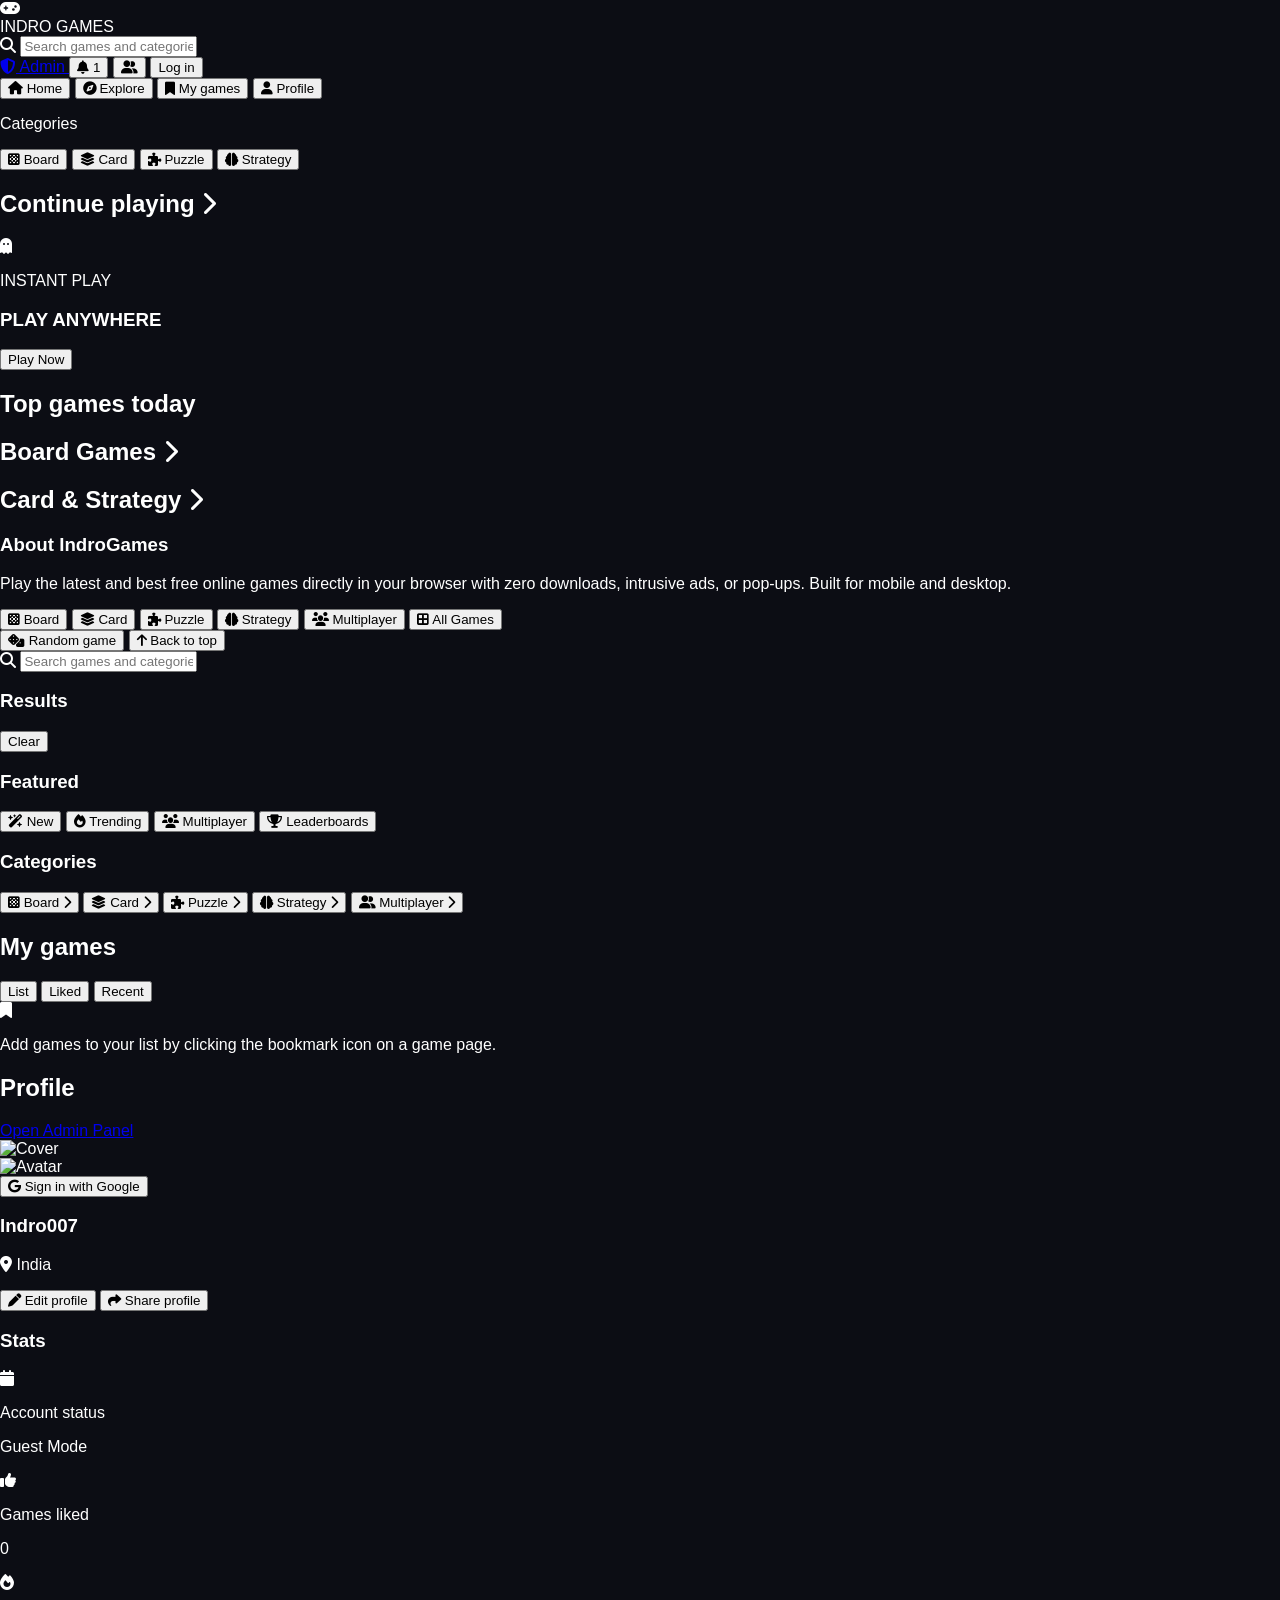
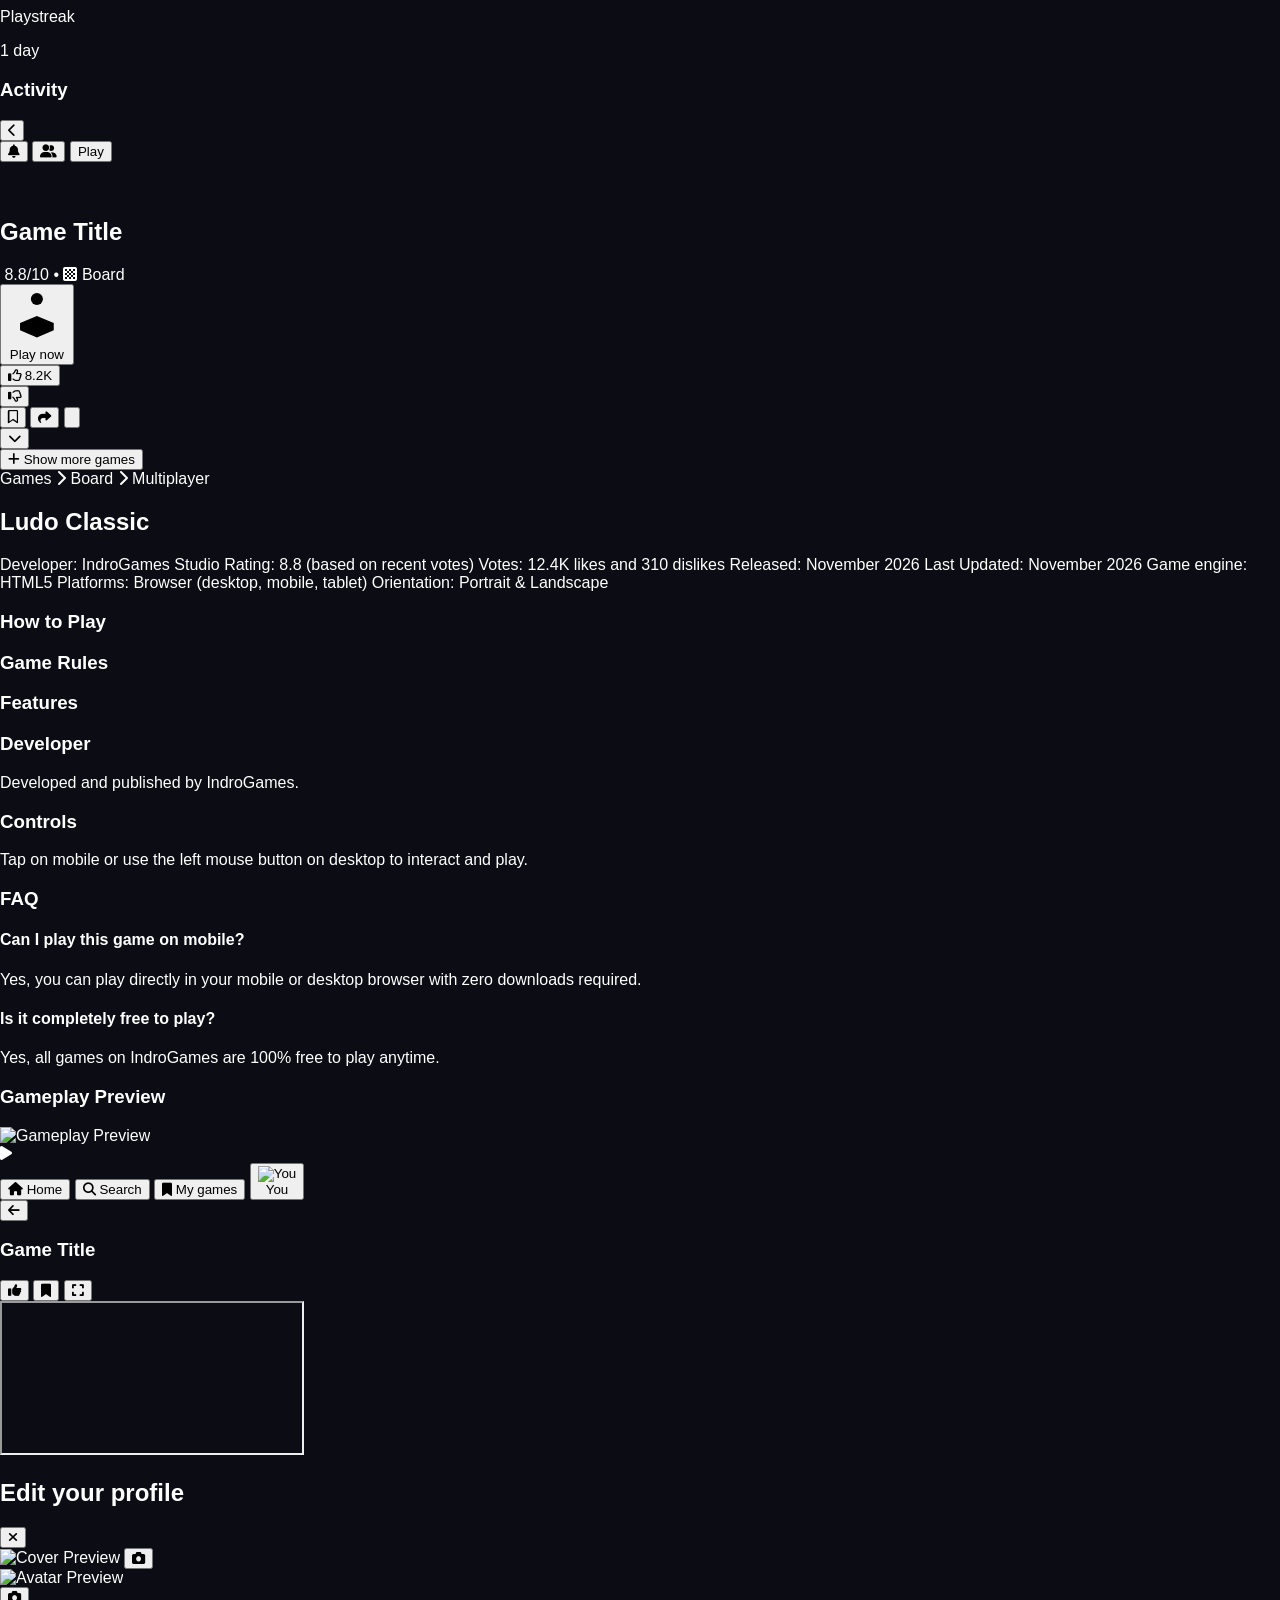
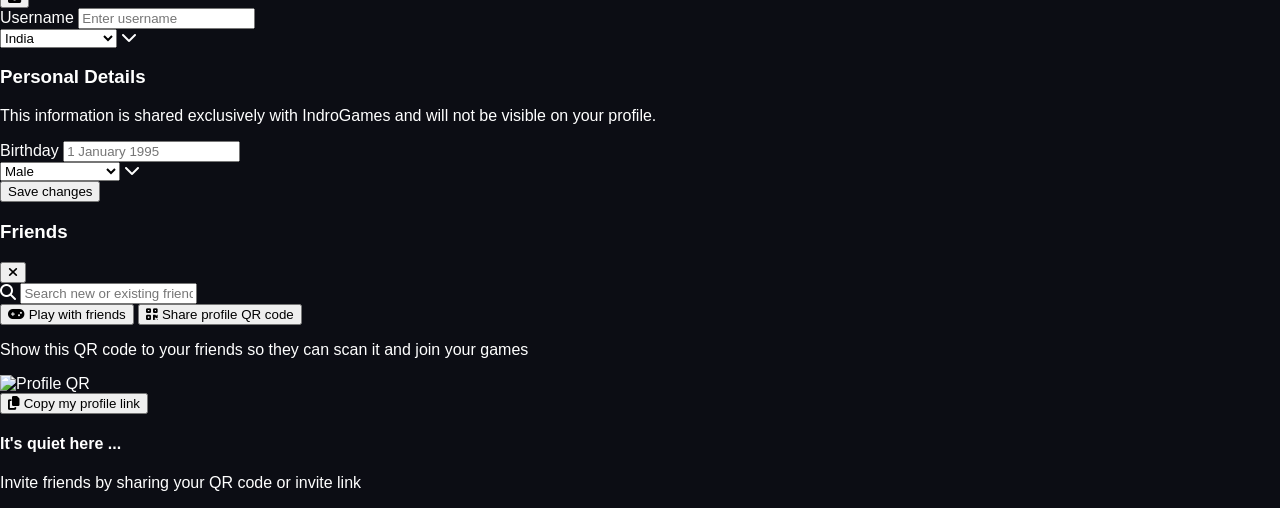
==== commit 07d9c97a: "Update index.html" ====
--- a/index.html
+++ b/index.html
@@ -68,6 +68,10 @@
 
     <!-- Top Right Action Icons -->
     <div class="flex items-center gap-2">
+      <a id="adminShortcutBtn" href="admin.html" class="hidden bg-[#6842ff] hover:bg-[#5732e8] text-white font-extrabold text-xs px-3 py-2 rounded-full transition shadow">
+        <i class="fas fa-shield-halved mr-1"></i> Admin
+      </a>
+
       <button onclick="showToast('No new notifications')" class="relative w-9 h-9 rounded-full bg-[#1c1f30] hover:bg-[#262a40] flex items-center justify-center text-gray-200 transition">
         <i class="fas fa-bell text-sm"></i>
         <span class="absolute -top-0.5 -right-0.5 w-4 h-4 rounded-full bg-red-500 text-[10px] font-bold flex items-center justify-center">1</span>
@@ -77,7 +81,7 @@
         <i class="fas fa-user-group text-sm"></i>
       </button>
 
-      <button id="headerAuthBtn" onclick="triggerFirebaseLogin()" class="bg-[#9fe870] hover:bg-[#8ed95e] text-[#0c0d14] font-extrabold text-xs px-3.5 py-2 rounded-full transition shadow">
+      <button id="headerAuthBtn" onclick="handleAuthAction()" class="bg-[#9fe870] hover:bg-[#8ed95e] text-[#0c0d14] font-extrabold text-xs px-3.5 py-2 rounded-full transition shadow">
         Log in
       </button>
     </div>
@@ -120,8 +124,6 @@
 
       <!-- ==================== 1. HOME TAB ==================== -->
       <section id="view-home" class="space-y-6">
-
-        <!-- Continue Playing Row -->
         <div id="continuePlayingSection" class="hidden">
           <div class="flex items-center justify-between mb-2.5">
             <h2 class="text-base font-extrabold tracking-tight flex items-center gap-1.5">
@@ -131,7 +133,6 @@
           <div id="continuePlayingRow" class="flex gap-3 overflow-x-auto no-scrollbar pb-1"></div>
         </div>
 
-        <!-- Promo Banner -->
         <div class="bg-gradient-to-r from-[#282157] via-[#342875] to-[#1e1b4b] rounded-2xl p-4 flex items-center justify-between border border-purple-500/20 shadow-lg">
           <div class="flex items-center gap-3">
             <div class="w-12 h-12 rounded-2xl bg-[#6842ff] flex items-center justify-center shrink-0 shadow-md">
@@ -147,22 +148,16 @@
           </button>
         </div>
 
-        <!-- Top Games Today -->
         <div>
           <div class="flex items-center justify-between mb-3">
             <h2 class="text-lg font-extrabold tracking-tight flex items-center gap-2">
               Top games today
             </h2>
           </div>
-
-          <!-- Featured Hero Game Card -->
           <div id="featuredHeroCard" class="mb-3"></div>
-
-          <!-- Icon Grid -->
           <div id="topGamesGrid" class="grid grid-cols-3 sm:grid-cols-4 md:grid-cols-5 lg:grid-cols-6 gap-2.5"></div>
         </div>
 
-        <!-- Board Games Carousel -->
         <div>
           <div onclick="openCategoryView('Board')" class="flex items-center justify-between mb-2.5 cursor-pointer">
             <h2 class="text-base font-extrabold tracking-tight flex items-center gap-1.5">
@@ -172,7 +167,6 @@
           <div id="row-Board" class="grid grid-cols-3 sm:grid-cols-4 md:grid-cols-5 lg:grid-cols-6 gap-2.5"></div>
         </div>
 
-        <!-- Card & Strategy Games Carousel -->
         <div>
           <div onclick="openCategoryView('Card')" class="flex items-center justify-between mb-2.5 cursor-pointer">
             <h2 class="text-base font-extrabold tracking-tight flex items-center gap-1.5">
@@ -182,7 +176,6 @@
           <div id="row-CardStrategy" class="grid grid-cols-3 sm:grid-cols-4 md:grid-cols-5 lg:grid-cols-6 gap-2.5"></div>
         </div>
 
-        <!-- About Box + Quick Category Chips -->
         <div class="bg-[#141622] rounded-2xl p-4 border border-white/5 space-y-4">
           <div>
             <h3 class="text-base font-extrabold mb-1">About IndroGames</h3>
@@ -218,7 +211,6 @@
           </div>
         </div>
 
-        <!-- Bottom Pill Buttons -->
         <div class="space-y-2.5 pt-1 pb-4">
           <button onclick="playRandomGame()" class="w-full bg-[#1c1f30] hover:bg-[#262a40] text-white font-bold text-sm py-3 rounded-full flex items-center justify-center gap-2 transition">
             <i class="fas fa-dice text-rose-400"></i> Random game
@@ -237,7 +229,6 @@
             class="w-full bg-[#1c1f30] text-sm text-white placeholder-gray-400 rounded-full py-3 pl-11 pr-4 focus:outline-none focus:ring-2 focus:ring-[#6842ff]" />
         </div>
 
-        <!-- Search Results Container -->
         <div id="searchResultsBox" class="hidden space-y-3">
           <div class="flex items-center justify-between">
             <h3 id="searchResultTitle" class="text-base font-extrabold">Results</h3>
@@ -246,7 +237,6 @@
           <div id="searchResultsGrid" class="grid grid-cols-3 sm:grid-cols-4 md:grid-cols-6 gap-2.5"></div>
         </div>
 
-        <!-- Default Explore Content -->
         <div id="exploreDefaultBox" class="space-y-5">
           <div>
             <h3 class="text-base font-extrabold mb-2.5">Featured</h3>
@@ -320,9 +310,13 @@
 
       <!-- ==================== 4. YOU / PROFILE TAB ==================== -->
       <section id="view-you" class="hidden space-y-5">
-        <h2 class="text-xl font-black">Profile</h2>
-
-        <!-- Profile Header Card -->
+        <div class="flex items-center justify-between">
+          <h2 class="text-xl font-black">Profile</h2>
+          <a id="profileAdminBtn" href="admin.html" class="hidden bg-[#6842ff] text-white text-xs font-extrabold px-3.5 py-1.5 rounded-full">
+            Open Admin Panel
+          </a>
+        </div>
+
         <div class="bg-[#141622] rounded-2xl overflow-hidden border border-white/5">
           <div class="h-28 bg-gradient-to-r from-[#6842ff] via-indigo-600 to-purple-900 relative overflow-hidden">
             <img id="profileCoverImg" src="https://images.unsplash.com/photo-1542751371-adc38448a05e?auto=format&fit=crop&w=900&q=80" alt="Cover" class="w-full h-full object-cover opacity-80" />
@@ -332,14 +326,14 @@
               <div class="w-[74px] h-[74px] rounded-full bg-[#fde047] border-4 border-[#141622] flex items-center justify-center shadow-lg overflow-hidden">
                 <img id="profileAvatarImg" src="https://api.dicebear.com/7.x/fun-emoji/svg?seed=Indro007" alt="Avatar" class="w-full h-full object-cover" />
               </div>
-              <button onclick="triggerFirebaseLogin()" class="bg-[#6842ff] hover:bg-[#5732e8] text-white font-bold text-xs px-4 py-2 rounded-full transition shadow">
-                <i class="fab fa-google mr-1.5"></i> Sign in with Firebase
+              <button id="profileAuthBtn" onclick="handleAuthAction()" class="bg-[#6842ff] hover:bg-[#5732e8] text-white font-bold text-xs px-4 py-2 rounded-full transition shadow">
+                <i class="fab fa-google mr-1.5"></i> Sign in with Google
               </button>
             </div>
 
             <div class="mt-2.5">
               <h3 id="profileName" class="text-lg font-black">Indro007</h3>
-              <p class="text-xs text-gray-400 flex items-center gap-1.5 mt-0.5">
+              <p id="profileEmailSub" class="text-xs text-gray-400 flex items-center gap-1.5 mt-0.5">
                 <i class="fas fa-location-dot text-gray-500"></i>
                 <span id="profileCountry">India</span>
               </p>
@@ -356,7 +350,6 @@
           </div>
         </div>
 
-        <!-- Stats Section -->
         <div>
           <h3 class="text-base font-extrabold mb-2.5">Stats</h3>
           <div class="bg-[#141622] rounded-2xl p-4 border border-white/5 space-y-3.5">
@@ -365,8 +358,8 @@
                 <i class="fas fa-calendar"></i>
               </div>
               <div>
-                <p class="text-[11px] text-gray-400">Member for</p>
-                <p class="text-sm font-extrabold">1 day</p>
+                <p class="text-[11px] text-gray-400">Account status</p>
+                <p id="accountStatusText" class="text-sm font-extrabold">Guest Mode</p>
               </div>
             </div>
             <div class="flex items-center gap-3">
@@ -390,7 +383,6 @@
           </div>
         </div>
 
-        <!-- Activity Section -->
         <div>
           <h3 class="text-base font-extrabold mb-2.5">Activity</h3>
           <div id="profileActivityRow" class="flex gap-3 overflow-x-auto no-scrollbar"></div>
@@ -399,9 +391,7 @@
 
       <!-- ==================== 5. FULL CRAZYGAMES-STYLE GAME DETAILS PAGE ==================== -->
       <section id="view-game-details" class="hidden -mx-3.5 -mt-4 pb-8">
-        <!-- Top Hero Section -->
         <div class="relative w-full">
-          <!-- Floating Top Nav Bar -->
           <div class="absolute top-3 inset-x-3 z-20 flex items-center justify-between">
             <button onclick="closeGameDetails()" class="w-10 h-10 rounded-full bg-[#1c1f30]/90 backdrop-blur flex items-center justify-center text-white shadow-lg">
               <i class="fas fa-chevron-left text-sm"></i>
@@ -419,7 +409,6 @@
             </div>
           </div>
 
-          <!-- Blurred Backdrop + Centered Card -->
           <div class="relative h-64 sm:h-72 w-full overflow-hidden flex items-center justify-center">
             <img id="detailBackdropImg" src="" alt="" class="absolute inset-0 w-full h-full object-cover blur-md scale-110 opacity-45" />
             <div class="absolute inset-0 bg-gradient-to-b from-black/35 via-transparent to-[#0c0d14]"></div>
@@ -430,7 +419,6 @@
           </div>
         </div>
 
-        <!-- Title, Rating, Play Button & Exact Pill Action Buttons -->
         <div class="px-5 text-center space-y-3.5 -mt-2 relative z-10 max-w-md mx-auto">
           <div>
             <h1 id="detailGameTitle" class="text-2xl sm:text-3xl font-black tracking-tight text-white">Game Title</h1>
@@ -446,7 +434,6 @@
             </div>
           </div>
 
-          <!-- Purple Play Now Button with Arcade Joystick Icon -->
           <button onclick="launchActiveGame()" class="w-full bg-[#6842ff] hover:bg-[#5732e8] active:scale-[0.99] text-white font-extrabold text-base py-3.5 rounded-full shadow-lg shadow-purple-600/30 flex items-center justify-center gap-2.5 transition">
             <svg class="w-5 h-5 fill-none stroke-current stroke-[2]" viewBox="0 0 24 24">
               <circle cx="12" cy="5" r="2.5" />
@@ -456,9 +443,7 @@
             <span>Play now</span>
           </button>
 
-          <!-- Exact Screenshot Action Row: [Like | Dislike] Pill + 3 Circular Buttons (Bookmark, Share, Report) -->
           <div class="flex items-center justify-between gap-2.5 pt-0.5">
-            <!-- Combined Like & Dislike Capsule -->
             <div class="flex items-center bg-[#1c1f30] rounded-full h-11 overflow-hidden border border-white/5 shrink-0">
               <button id="detailLikeBtn" onclick="toggleCurrentGameLike()" class="h-full px-4 flex items-center gap-2 text-xs sm:text-sm font-extrabold text-white hover:bg-[#262a40] transition">
                 <i class="far fa-thumbs-up text-base"></i>
@@ -470,17 +455,14 @@
               </button>
             </div>
 
-            <!-- Circular Bookmark Button -->
             <button id="detailBookmarkBtn" onclick="toggleCurrentGameBookmark()" class="w-11 h-11 rounded-full bg-[#1c1f30] hover:bg-[#262a40] flex items-center justify-center text-white border border-white/5 transition shrink-0" title="Bookmark">
               <i class="far fa-bookmark text-base"></i>
             </button>
 
-            <!-- Circular Share Button -->
             <button onclick="shareCurrentGame()" class="w-11 h-11 rounded-full bg-[#1c1f30] hover:bg-[#262a40] flex items-center justify-center text-white border border-white/5 transition shrink-0" title="Share">
               <i class="fas fa-share text-base"></i>
             </button>
 
-            <!-- Circular Report Button (Speech Bubble with Exclamation Mark) -->
             <button onclick="showToast('Report submitted. Thank you!')" class="w-11 h-11 rounded-full bg-[#1c1f30] hover:bg-[#262a40] flex items-center justify-center text-white border border-white/5 transition shrink-0" title="Report issue">
               <svg class="w-5 h-5 fill-none stroke-current stroke-[1.9]" viewBox="0 0 24 24">
                 <path d="M4 5a2 2 0 0 1 2-2h12a2 2 0 0 1 2 2v10a2 2 0 0 1-2 2H9l-5 4V5z" stroke-linejoin="round" />
@@ -490,7 +472,6 @@
             </button>
           </div>
 
-          <!-- Downward Scroll Chevron -->
           <div class="pt-0.5">
             <button onclick="document.getElementById('detailBelowFold').scrollIntoView({behavior: 'smooth'})" class="text-gray-400 hover:text-white transition">
               <i class="fas fa-chevron-down text-lg"></i>
@@ -498,10 +479,7 @@
           </div>
         </div>
 
-        <!-- BELOW THE FOLD CONTENT -->
         <div id="detailBelowFold" class="px-3.5 mt-3 space-y-4 max-w-3xl mx-auto">
-
-          <!-- Related Games Grid + Show More Button -->
           <div class="space-y-3">
             <div id="detailRelatedGrid" class="grid grid-cols-3 sm:grid-cols-4 md:grid-cols-5 gap-2.5"></div>
             <button onclick="openCategoryView('All')" class="w-full bg-[#1c1f30] hover:bg-[#262a40] text-white font-bold text-xs py-3 rounded-full flex items-center justify-center gap-2 transition">
@@ -509,7 +487,6 @@
             </button>
           </div>
 
-          <!-- Structured Metadata & Tag Pills Card -->
           <div class="bg-[#141622] rounded-2xl p-4 border border-white/5 space-y-4">
             <div class="flex items-center flex-wrap gap-1.5 text-xs font-bold text-gray-400">
               <span onclick="switchTab('home')" class="hover:text-white cursor-pointer">Games</span>
@@ -550,7 +527,6 @@
             <div id="metaTagChips" class="flex flex-wrap gap-2 pt-1"></div>
           </div>
 
-          <!-- Rich Game Description, How to Play, Rules, Features & FAQ Card -->
           <div class="bg-[#141622] rounded-2xl p-4 border border-white/5 space-y-5 text-xs sm:text-sm text-gray-300 leading-relaxed">
             <p id="detailGameIntroText"></p>
 
@@ -591,7 +567,6 @@
               </div>
             </div>
 
-            <!-- Gameplay Preview Card -->
             <div class="space-y-2.5 pt-1">
               <h3 class="text-base font-black text-white">Gameplay Preview</h3>
               <div onclick="launchActiveGame()" class="relative aspect-video rounded-xl overflow-hidden bg-black border border-white/10 cursor-pointer group">
@@ -604,14 +579,12 @@
               </div>
             </div>
           </div>
-
         </div>
       </section>
-
     </main>
   </div>
 
-  <!-- MOBILE BOTTOM NAVIGATION BAR (4-Tab CrazyGames Layout) -->
+  <!-- MOBILE BOTTOM NAVIGATION BAR -->
   <nav class="md:hidden fixed bottom-0 inset-x-0 z-40 bg-[#141622]/95 backdrop-blur-md border-t border-white/10 grid grid-cols-4 py-1.5">
     <button onclick="switchTab('home')" id="nav-home" class="flex flex-col items-center justify-center gap-1 py-1 text-white">
       <i class="fas fa-home text-base"></i>
@@ -633,7 +606,7 @@
     </button>
   </nav>
 
-  <!-- ==================== FULLSCREEN IN-BROWSER GAME PLAYER MODAL ==================== -->
+  <!-- FULLSCREEN IN-BROWSER GAME PLAYER MODAL -->
   <div id="playerModal" class="fixed inset-0 z-50 bg-[#0c0d14] hidden flex-col">
     <div class="bg-[#141622] px-3 py-2 flex items-center justify-between border-b border-white/10">
       <div class="flex items-center gap-2.5 min-w-0">
@@ -661,7 +634,7 @@
     </div>
   </div>
 
-  <!-- ==================== EDIT YOUR PROFILE MODAL ==================== -->
+  <!-- EDIT YOUR PROFILE MODAL -->
   <div id="editProfileModal" class="fixed inset-0 z-50 bg-[#141622] hidden flex-col overflow-y-auto">
     <div class="max-w-md w-full mx-auto px-4 py-4 space-y-5 flex-1">
       <div class="relative flex items-center justify-center py-1">
@@ -674,7 +647,7 @@
       <div class="relative pb-9">
         <div class="relative h-32 w-full rounded-xl overflow-hidden bg-[#1c1f30]">
           <img id="editCoverPreview" src="" alt="Cover Preview" class="w-full h-full object-cover" />
-          <button type="button" onclick="cycleCoverImage()" class="absolute bottom-2.5 right-2.5 w-8 h-8 rounded-full bg-[#6842ff] hover:bg-[#5732e8] text-white flex items-center justify-center shadow-lg transition" title="Change cover">
+          <button type="button" onclick="cycleCoverImage()" class="absolute bottom-2.5 right-2.5 w-8 h-8 rounded-full bg-[#6842ff] hover:bg-[#5732e8] text-white flex items-center justify-center shadow-lg transition">
             <i class="fas fa-camera text-xs"></i>
           </button>
         </div>
@@ -683,7 +656,7 @@
           <div class="relative w-20 h-20 rounded-full bg-[#fde047] border-4 border-[#141622] overflow-hidden shadow-xl">
             <img id="editAvatarPreview" src="" alt="Avatar Preview" class="w-full h-full object-cover" />
           </div>
-          <button type="button" onclick="cycleAvatarImage()" class="absolute bottom-0 right-0 w-7 h-7 rounded-full bg-[#6842ff] hover:bg-[#5732e8] text-white flex items-center justify-center shadow-lg border-2 border-[#141622] transition" title="Change avatar">
+          <button type="button" onclick="cycleAvatarImage()" class="absolute bottom-0 right-0 w-7 h-7 rounded-full bg-[#6842ff] hover:bg-[#5732e8] text-white flex items-center justify-center shadow-lg border-2 border-[#141622] transition">
             <i class="fas fa-camera text-[11px]"></i>
           </button>
         </div>
@@ -740,7 +713,7 @@
     </div>
   </div>
 
-  <!-- ==================== FRIENDS & SHARE PROFILE MODAL ==================== -->
+  <!-- FRIENDS & SHARE PROFILE MODAL -->
   <div id="friendsModal" class="fixed inset-0 z-50 bg-[#0c0d14] hidden flex-col p-4 overflow-y-auto">
     <div class="max-w-md w-full mx-auto space-y-4">
       <div class="flex items-center justify-between">
@@ -784,11 +757,31 @@
   <!-- TOAST MESSAGE -->
   <div id="toastBox" class="fixed bottom-20 md:bottom-6 left-1/2 -translate-x-1/2 z-50 bg-[#262a40] text-white text-xs font-bold px-4 py-2.5 rounded-full shadow-xl border border-white/10 hidden"></div>
 
-  <script>
-    // =========================================================================
-    // 1. GAMES DATABASE
-    // =========================================================================
-    const GAMES_DB = [
+  <!-- FIREBASE SDK & APPLICATION LOGIC -->
+  <script type="module">
+    import { initializeApp } from "https://www.gstatic.com/firebasejs/10.14.1/firebase-app.js";
+    import { getAuth, GoogleAuthProvider, signInWithPopup, signOut, onAuthStateChanged } from "https://www.gstatic.com/firebasejs/10.14.1/firebase-auth.js";
+    import { getFirestore, collection, doc, getDoc, setDoc, onSnapshot } from "https://www.gstatic.com/firebasejs/10.14.1/firebase-firestore.js";
+
+    const ADMIN_EMAIL = "indromondol2@gmail.com";
+
+    const firebaseConfig = {
+      apiKey: "AIzaSyA9CPwUoVoI0Rm1Q3QCPT_EIdZL9ipySU",
+      authDomain: "ppppp-e230d.firebaseapp.com",
+      databaseURL: "https://ppppp-e230d.firebaseio.com",
+      projectId: "ppppp-e230d",
+      storageBucket: "ppppp-e230d.firebasestorage.app",
+      messagingSenderId: "649804315042",
+      appId: "1:649804315042:web:74db8b4bf3617be84c5afb",
+      measurementId: "G-3N93Y3WXL7"
+    };
+
+    const app = initializeApp(firebaseConfig);
+    const auth = getAuth(app);
+    const db = getFirestore(app);
+    const provider = new GoogleAuthProvider();
+
+    const DEFAULT_GAMES = [
       {
         id: "ludo-classic",
         title: "Ludo Classic",
@@ -926,6 +919,8 @@
       }
     ];
 
+    let GAMES_DB = [...DEFAULT_GAMES];
+
     const AVATAR_PRESETS = [
       "https://api.dicebear.com/7.x/fun-emoji/svg?seed=Indro007",
       "https://api.dicebear.com/7.x/bottts/svg?seed=GamerPro",
@@ -941,9 +936,7 @@
       "https://images.unsplash.com/photo-1550745165-9bc0b252726f?auto=format&fit=crop&w=900&q=80"
     ];
 
-    // =========================================================================
-    // 2. LOCAL STORAGE STATE
-    // =========================================================================
+    let currentUser = null;
     let userState = JSON.parse(localStorage.getItem("indro_games_state_v3")) || {
       username: "Indro007",
       country: "India",
@@ -951,6 +944,7 @@
       gender: "Male",
       avatarIndex: 0,
       coverIndex: 0,
+      customPhotoUrl: "",
       recentIds: [],
       bookmarkedIds: [],
       likedIds: [],
@@ -962,14 +956,96 @@
     let tempAvatarIndex = userState.avatarIndex || 0;
     let tempCoverIndex = userState.coverIndex || 0;
 
-    function saveState() {
+    async function saveState() {
       localStorage.setItem("indro_games_state_v3", JSON.stringify(userState));
       updateProfileUI();
+
+      if (currentUser) {
+        try {
+          await setDoc(doc(db, "users", currentUser.uid), userState, { merge: true });
+        } catch (err) {
+          console.error("Error syncing user data:", err);
+        }
+      }
     }
 
-    // =========================================================================
-    // 3. RENDER CARDS
-    // =========================================================================
+    onSnapshot(collection(db, "games"), (snapshot) => {
+      if (!snapshot.empty) {
+        GAMES_DB = snapshot.docs.map(d => ({ id: d.id, ...d.data() }));
+      } else {
+        GAMES_DB = [...DEFAULT_GAMES];
+      }
+      renderHome();
+      if (activeGameId && !document.getElementById("view-game-details").classList.contains("hidden")) {
+        openGameDetails(activeGameId);
+      }
+    }, (error) => {
+      console.warn("Firestore read fallback:", error.message);
+    });
+
+    onAuthStateChanged(auth, async (user) => {
+      currentUser = user;
+      const headerBtn = document.getElementById("headerAuthBtn");
+      const profileBtn = document.getElementById("profileAuthBtn");
+      const adminHeaderBtn = document.getElementById("adminShortcutBtn");
+      const adminProfileBtn = document.getElementById("profileAdminBtn");
+      const statusText = document.getElementById("accountStatusText");
+
+      if (user) {
+        headerBtn.innerText = "Log out";
+        headerBtn.className = "bg-[#1c1f30] hover:bg-red-600 text-white font-extrabold text-xs px-3.5 py-2 rounded-full transition";
+        profileBtn.innerHTML = `<i class="fas fa-right-from-bracket mr-1.5"></i> Sign out`;
+        statusText.innerText = "Verified Google Account";
+
+        if (user.email === ADMIN_EMAIL) {
+          adminHeaderBtn.classList.remove("hidden");
+          adminProfileBtn.classList.remove("hidden");
+        } else {
+          adminHeaderBtn.classList.add("hidden");
+          adminProfileBtn.classList.add("hidden");
+        }
+
+        try {
+          const userRef = doc(db, "users", user.uid);
+          const snap = await getDoc(userRef);
+          if (snap.exists()) {
+            userState = { ...userState, ...snap.data() };
+          } else {
+            userState.username = user.displayName || userState.username;
+            userState.customPhotoUrl = user.photoURL || "";
+            await setDoc(userRef, userState);
+          }
+          localStorage.setItem("indro_games_state_v3", JSON.stringify(userState));
+          updateProfileUI();
+          renderContinuePlaying();
+        } catch (err) {
+          console.error("Failed loading user profile:", err);
+        }
+      } else {
+        headerBtn.innerText = "Log in";
+        headerBtn.className = "bg-[#9fe870] hover:bg-[#8ed95e] text-[#0c0d14] font-extrabold text-xs px-3.5 py-2 rounded-full transition shadow";
+        profileBtn.innerHTML = `<i class="fab fa-google mr-1.5"></i> Sign in with Google`;
+        statusText.innerText = "Guest Mode";
+        adminHeaderBtn.classList.add("hidden");
+        adminProfileBtn.classList.add("hidden");
+        updateProfileUI();
+      }
+    });
+
+    window.handleAuthAction = async function () {
+      if (currentUser) {
+        await signOut(auth);
+        showToast("Signed out");
+      } else {
+        try {
+          await signInWithPopup(auth, provider);
+          showToast("Welcome back!");
+        } catch (err) {
+          showToast("Sign-in failed: " + err.message);
+        }
+      }
+    };
+
     function createSquareCard(game) {
       return `
         <div onclick="openGameDetails('${game.id}')" class="game-icon-card cursor-pointer group">
@@ -983,6 +1059,8 @@
 
     function renderHome() {
       const heroGame = GAMES_DB.find(g => g.featured) || GAMES_DB[0];
+      if (!heroGame) return;
+
       document.getElementById("featuredHeroCard").innerHTML = `
         <div onclick="openGameDetails('${heroGame.id}')" class="relative aspect-[16/9] sm:aspect-[21/9] rounded-2xl overflow-hidden bg-[#1c1f30] border border-white/10 cursor-pointer group shadow-lg">
           <img src="${heroGame.image}" alt="${heroGame.title}" class="w-full h-full object-cover group-hover:scale-105 transition duration-500" />
@@ -1004,10 +1082,10 @@
 
       document.getElementById("topGamesGrid").innerHTML = GAMES_DB.map(createSquareCard).join("");
 
-      const boardGames = GAMES_DB.filter(g => g.tags.includes("Board"));
+      const boardGames = GAMES_DB.filter(g => (g.tags || []).includes("Board") || g.category === "Board");
       document.getElementById("row-Board").innerHTML = boardGames.map(createSquareCard).join("");
 
-      const cardStrategyGames = GAMES_DB.filter(g => g.tags.includes("Card") || g.tags.includes("Strategy"));
+      const cardStrategyGames = GAMES_DB.filter(g => (g.tags || []).includes("Card") || (g.tags || []).includes("Strategy") || g.category === "Card");
       document.getElementById("row-CardStrategy").innerHTML = cardStrategyGames.map(createSquareCard).join("");
 
       renderContinuePlaying();
@@ -1049,10 +1127,7 @@
       `).join("");
     }
 
-    // =========================================================================
-    // 4. GAME DETAILS (FULL PRE-PLAY + METADATA + GUIDE PAGE)
-    // =========================================================================
-    function openGameDetails(gameId) {
+    window.openGameDetails = function (gameId) {
       const game = GAMES_DB.find(g => g.id === gameId);
       if (!game) return;
 
@@ -1061,9 +1136,9 @@
       document.getElementById("detailBackdropImg").src = game.image;
       document.getElementById("detailThumbImg").src = game.image;
       document.getElementById("detailGameTitle").innerText = game.title;
-      document.getElementById("detailGameRating").innerText = `${game.rating}/10`;
+      document.getElementById("detailGameRating").innerText = `${game.rating || "8.5"}/10`;
       document.getElementById("detailGameCategory").innerHTML = `<i class="fas fa-chess-board text-sky-400"></i> ${game.category}`;
-      document.getElementById("detailLikeCount").innerText = game.likesText;
+      document.getElementById("detailLikeCount").innerText = game.likesText || "5.0K";
 
       const related = GAMES_DB.filter(g => g.id !== game.id);
       document.getElementById("detailRelatedGrid").innerHTML = related.map(createSquareCard).join("");
@@ -1071,14 +1146,15 @@
       document.getElementById("metaBreadcrumbCat").innerText = game.category;
       document.getElementById("metaBreadcrumbCat").onclick = () => openCategoryView(game.category);
       document.getElementById("metaGameHeading").innerText = game.title;
-      document.getElementById("metaRatingVal").innerText = game.rating;
-      document.getElementById("metaVotesVal").innerText = game.votesText;
-      document.getElementById("metaOrientationVal").innerText = game.orientation;
-
-      const tagChipsHtml = game.tags.map(tag => {
+      document.getElementById("metaRatingVal").innerText = game.rating || "8.5";
+      document.getElementById("metaVotesVal").innerText = game.votesText || "5.0K likes";
+      document.getElementById("metaOrientationVal").innerText = game.orientation || "Portrait & Landscape";
+
+      const tags = game.tags || [game.category, "Mobile", "2D"];
+      const tagChipsHtml = tags.map(tag => {
         const count = tag === "Mobile" || tag === "2D"
           ? GAMES_DB.length
-          : GAMES_DB.filter(g => g.tags.includes(tag)).length;
+          : GAMES_DB.filter(g => (g.tags || []).includes(tag) || g.category === tag).length;
         return `
           <button onclick="openCategoryView('${tag === 'Mobile' || tag === '2D' ? 'All' : tag}')"
             class="bg-[#1c1f30] hover:bg-[#262a40] px-3 py-1.5 rounded-lg text-xs font-extrabold text-white flex items-center gap-1.5 transition">
@@ -1089,12 +1165,12 @@
       }).join("");
       document.getElementById("metaTagChips").innerHTML = tagChipsHtml;
 
-      document.getElementById("detailGameIntroText").innerText = game.intro;
+      document.getElementById("detailGameIntroText").innerText = game.intro || "";
       document.getElementById("detailHowToPlayHeading").innerText = `How to Play ${game.title}`;
-      document.getElementById("detailHowToPlayText").innerText = game.howToPlay;
-      document.getElementById("detailRulesList").innerHTML = game.rules.map(r => `<li>${r}</li>`).join("");
-      document.getElementById("detailFeaturesList").innerHTML = game.features.map(f => `<li>${f}</li>`).join("");
-      document.getElementById("detailControlsText").innerText = game.controls;
+      document.getElementById("detailHowToPlayText").innerText = game.howToPlay || "";
+      document.getElementById("detailRulesList").innerHTML = (game.rules || []).map(r => `<li>${r}</li>`).join("");
+      document.getElementById("detailFeaturesList").innerHTML = (game.features || []).map(f => `<li>${f}</li>`).join("");
+      document.getElementById("detailControlsText").innerText = game.controls || "Tap or click to play.";
       document.getElementById("detailGameplayPreviewImg").src = game.image;
 
       ["home", "search", "mygames", "you"].forEach(name => {
@@ -1105,15 +1181,15 @@
 
       updateGameActionButtons();
       window.scrollTo({ top: 0, behavior: "smooth" });
-    }
-
-    function closeGameDetails() {
+    };
+
+    window.closeGameDetails = function () {
       document.getElementById("view-game-details").classList.add("hidden");
       document.getElementById("mainHeader").classList.remove("hidden", "md:flex");
       switchTab("home");
-    }
-
-    function launchActiveGame() {
+    };
+
+    window.launchActiveGame = function () {
       const game = GAMES_DB.find(g => g.id === activeGameId);
       if (!game) return;
 
@@ -1128,16 +1204,16 @@
       const modal = document.getElementById("playerModal");
       modal.classList.remove("hidden");
       modal.classList.add("flex");
-    }
-
-    function closeGamePlayer() {
+    };
+
+    window.closeGamePlayer = function () {
       document.getElementById("gameFrame").src = "";
       const modal = document.getElementById("playerModal");
       modal.classList.add("hidden");
       modal.classList.remove("flex");
-    }
-
-    function toggleCurrentGameBookmark() {
+    };
+
+    window.toggleCurrentGameBookmark = function () {
       if (!activeGameId) return;
       if (userState.bookmarkedIds.includes(activeGameId)) {
         userState.bookmarkedIds = userState.bookmarkedIds.filter(id => id !== activeGameId);
@@ -1148,9 +1224,9 @@
       }
       saveState();
       updateGameActionButtons();
-    }
-
-    function toggleCurrentGameLike() {
+    };
+
+    window.toggleCurrentGameLike = function () {
       if (!activeGameId) return;
       userState.dislikedIds = userState.dislikedIds.filter(id => id !== activeGameId);
       if (userState.likedIds.includes(activeGameId)) {
@@ -1162,9 +1238,9 @@
       }
       saveState();
       updateGameActionButtons();
-    }
-
-    function toggleCurrentGameDislike() {
+    };
+
+    window.toggleCurrentGameDislike = function () {
       if (!activeGameId) return;
       userState.likedIds = userState.likedIds.filter(id => id !== activeGameId);
       if (userState.dislikedIds.includes(activeGameId)) {
@@ -1175,7 +1251,7 @@
       }
       saveState();
       updateGameActionButtons();
-    }
+    };
 
     function updateGameActionButtons() {
       if (!activeGameId) return;
@@ -1222,7 +1298,7 @@
       }
     }
 
-    function shareCurrentGame() {
+    window.shareCurrentGame = function () {
       const game = GAMES_DB.find(g => g.id === activeGameId);
       const shareUrl = window.location.href;
       if (navigator.share && game) {
@@ -1231,23 +1307,20 @@
         navigator.clipboard.writeText(shareUrl);
         showToast("Game link copied!");
       }
-    }
-
-    function toggleFullScreen() {
+    };
+
+    window.toggleFullScreen = function () {
       const iframe = document.getElementById("gameFrame");
       if (iframe.requestFullscreen) iframe.requestFullscreen();
       else if (iframe.webkitRequestFullscreen) iframe.webkitRequestFullscreen();
-    }
-
-    function playRandomGame() {
+    };
+
+    window.playRandomGame = function () {
       const random = GAMES_DB[Math.floor(Math.random() * GAMES_DB.length)];
-      openGameDetails(random.id);
-    }
-
-    // =========================================================================
-    // 5. NAVIGATION & TABS
-    // =========================================================================
-    function switchTab(tabName) {
+      if (random) openGameDetails(random.id);
+    };
+
+    window.switchTab = function (tabName) {
       document.getElementById("view-game-details").classList.add("hidden");
       document.getElementById("mainHeader").classList.remove("hidden", "md:flex");
 
@@ -1270,9 +1343,9 @@
       if (tabName === "mygames") renderMyGames();
       if (tabName === "you") updateProfileUI();
       window.scrollTo({ top: 0, behavior: "smooth" });
-    }
-
-    function openCategoryView(category) {
+    };
+
+    window.openCategoryView = function (category) {
       switchTab("search");
       const resultsBox = document.getElementById("searchResultsBox");
       const defaultBox = document.getElementById("exploreDefaultBox");
@@ -1281,15 +1354,15 @@
 
       const filtered = category === "All"
         ? GAMES_DB
-        : GAMES_DB.filter(g => g.tags.includes(category) || g.category === category);
+        : GAMES_DB.filter(g => (g.tags || []).includes(category) || g.category === category);
 
       title.innerText = `${category} Games (${filtered.length})`;
       grid.innerHTML = filtered.map(createSquareCard).join("");
       defaultBox.classList.add("hidden");
       resultsBox.classList.remove("hidden");
-    }
-
-    function handleSearch(query) {
+    };
+
+    window.handleSearch = function (query) {
       const q = query.trim().toLowerCase();
       if (document.getElementById("view-search").classList.contains("hidden")) {
         switchTab("search");
@@ -1309,7 +1382,7 @@
       const filtered = GAMES_DB.filter(g =>
         g.title.toLowerCase().includes(q) ||
         g.category.toLowerCase().includes(q) ||
-        g.tags.some(t => t.toLowerCase().includes(q))
+        (g.tags || []).some(t => t.toLowerCase().includes(q))
       );
 
       title.innerText = `Results for "${query}" (${filtered.length})`;
@@ -1319,19 +1392,16 @@
 
       defaultBox.classList.add("hidden");
       resultsBox.classList.remove("hidden");
-    }
-
-    function clearSearch() {
+    };
+
+    window.clearSearch = function () {
       document.getElementById("mobileSearchInput").value = "";
       document.getElementById("desktopSearchInput").value = "";
       document.getElementById("searchResultsBox").classList.add("hidden");
       document.getElementById("exploreDefaultBox").classList.remove("hidden");
-    }
-
-    // =========================================================================
-    // 6. MY GAMES (List, Liked, Recent)
-    // =========================================================================
-    function switchMyGamesFilter(filter) {
+    };
+
+    window.switchMyGamesFilter = function (filter) {
       currentMyGamesTab = filter;
       ["list", "liked", "recent"].forEach(tab => {
         const el = document.getElementById(`mg-tab-${tab}`);
@@ -1342,7 +1412,7 @@
         }
       });
       renderMyGames();
-    }
+    };
 
     function renderMyGames() {
       let ids = [];
@@ -1363,15 +1433,12 @@
       }
     }
 
-    // =========================================================================
-    // 7. PROFILE & CUSTOM EDIT PROFILE MODAL
-    // =========================================================================
     function updateProfileUI() {
       document.getElementById("profileName").innerText = userState.username || "Indro007";
       document.getElementById("profileCountry").innerText = userState.country || "India";
       document.getElementById("statLikedCount").innerText = userState.likedIds.length;
 
-      const avatarUrl = AVATAR_PRESETS[userState.avatarIndex % AVATAR_PRESETS.length];
+      const avatarUrl = userState.customPhotoUrl || AVATAR_PRESETS[userState.avatarIndex % AVATAR_PRESETS.length];
       const coverUrl = COVER_PRESETS[userState.coverIndex % COVER_PRESETS.length];
 
       document.getElementById("profileAvatarImg").src = avatarUrl;
@@ -1379,7 +1446,7 @@
       document.getElementById("profileCoverImg").src = coverUrl;
     }
 
-    function openEditProfileModal() {
+    window.openEditProfileModal = function () {
       tempAvatarIndex = userState.avatarIndex || 0;
       tempCoverIndex = userState.coverIndex || 0;
 
@@ -1394,25 +1461,25 @@
       const modal = document.getElementById("editProfileModal");
       modal.classList.remove("hidden");
       modal.classList.add("flex");
-    }
-
-    function closeEditProfileModal() {
+    };
+
+    window.closeEditProfileModal = function () {
       const modal = document.getElementById("editProfileModal");
       modal.classList.add("hidden");
       modal.classList.remove("flex");
-    }
-
-    function cycleAvatarImage() {
+    };
+
+    window.cycleAvatarImage = function () {
       tempAvatarIndex = (tempAvatarIndex + 1) % AVATAR_PRESETS.length;
       document.getElementById("editAvatarPreview").src = AVATAR_PRESETS[tempAvatarIndex];
-    }
-
-    function cycleCoverImage() {
+    };
+
+    window.cycleCoverImage = function () {
       tempCoverIndex = (tempCoverIndex + 1) % COVER_PRESETS.length;
       document.getElementById("editCoverPreview").src = COVER_PRESETS[tempCoverIndex];
-    }
-
-    function saveProfileChanges() {
+    };
+
+    window.saveProfileChanges = function () {
       const newUsername = document.getElementById("editUsernameInput").value.trim();
       if (!newUsername) {
         showToast("Username cannot be empty");
@@ -1425,51 +1492,44 @@
       userState.gender = document.getElementById("editGenderInput").value;
       userState.avatarIndex = tempAvatarIndex;
       userState.coverIndex = tempCoverIndex;
+      userState.customPhotoUrl = "";
 
       saveState();
       closeEditProfileModal();
       showToast("Profile updated!");
-    }
-
-    // =========================================================================
-    // 8. FRIENDS MODAL, FIREBASE HOOK & TOAST
-    // =========================================================================
-    function openFriendsModal() {
+    };
+
+    window.openFriendsModal = function () {
       const currentUrl = encodeURIComponent(window.location.href);
       document.getElementById("qrCodeImg").src = `https://api.qrserver.com/v1/create-qr-code/?size=200x200&data=${currentUrl}`;
       const modal = document.getElementById("friendsModal");
       modal.classList.remove("hidden");
       modal.classList.add("flex");
-    }
-
-    function closeFriendsModal() {
+    };
+
+    window.closeFriendsModal = function () {
       const modal = document.getElementById("friendsModal");
       modal.classList.add("hidden");
       modal.classList.remove("flex");
-    }
-
-    function toggleQrBox() {
+    };
+
+    window.toggleQrBox = function () {
       document.getElementById("qrShareBox").classList.toggle("hidden");
-    }
-
-    function copySiteLink() {
+    };
+
+    window.copySiteLink = function () {
       navigator.clipboard.writeText(window.location.href);
       showToast("Profile link copied!");
-    }
-
-    function triggerFirebaseLogin() {
-      showToast("Ready for Firebase Auth integration!");
-    }
-
-    function showToast(msg) {
+    };
+
+    window.showToast = function (msg) {
       const box = document.getElementById("toastBox");
       box.innerText = msg;
       box.classList.remove("hidden");
       clearTimeout(window.toastTimer);
       window.toastTimer = setTimeout(() => box.classList.add("hidden"), 2400);
-    }
-
-    // Initialize Portal
+    };
+
     renderHome();
     updateProfileUI();
   </script>
